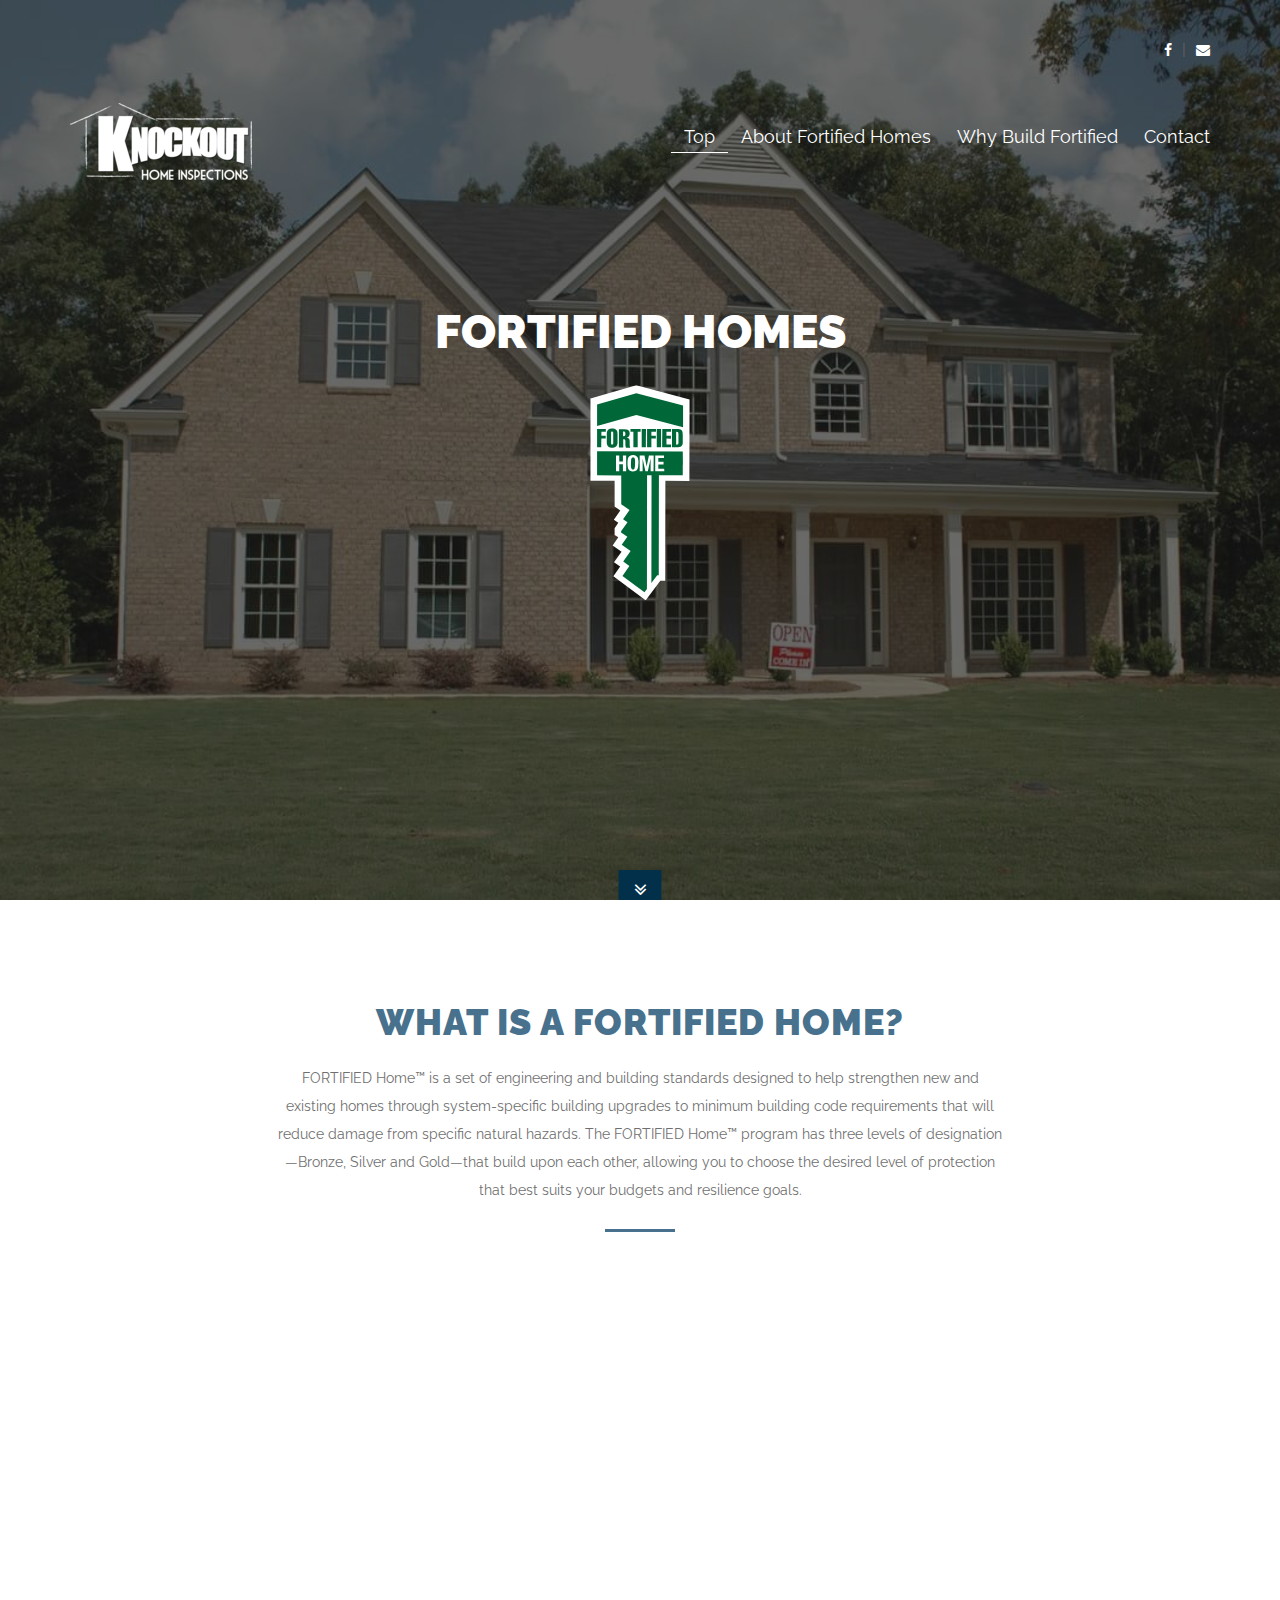
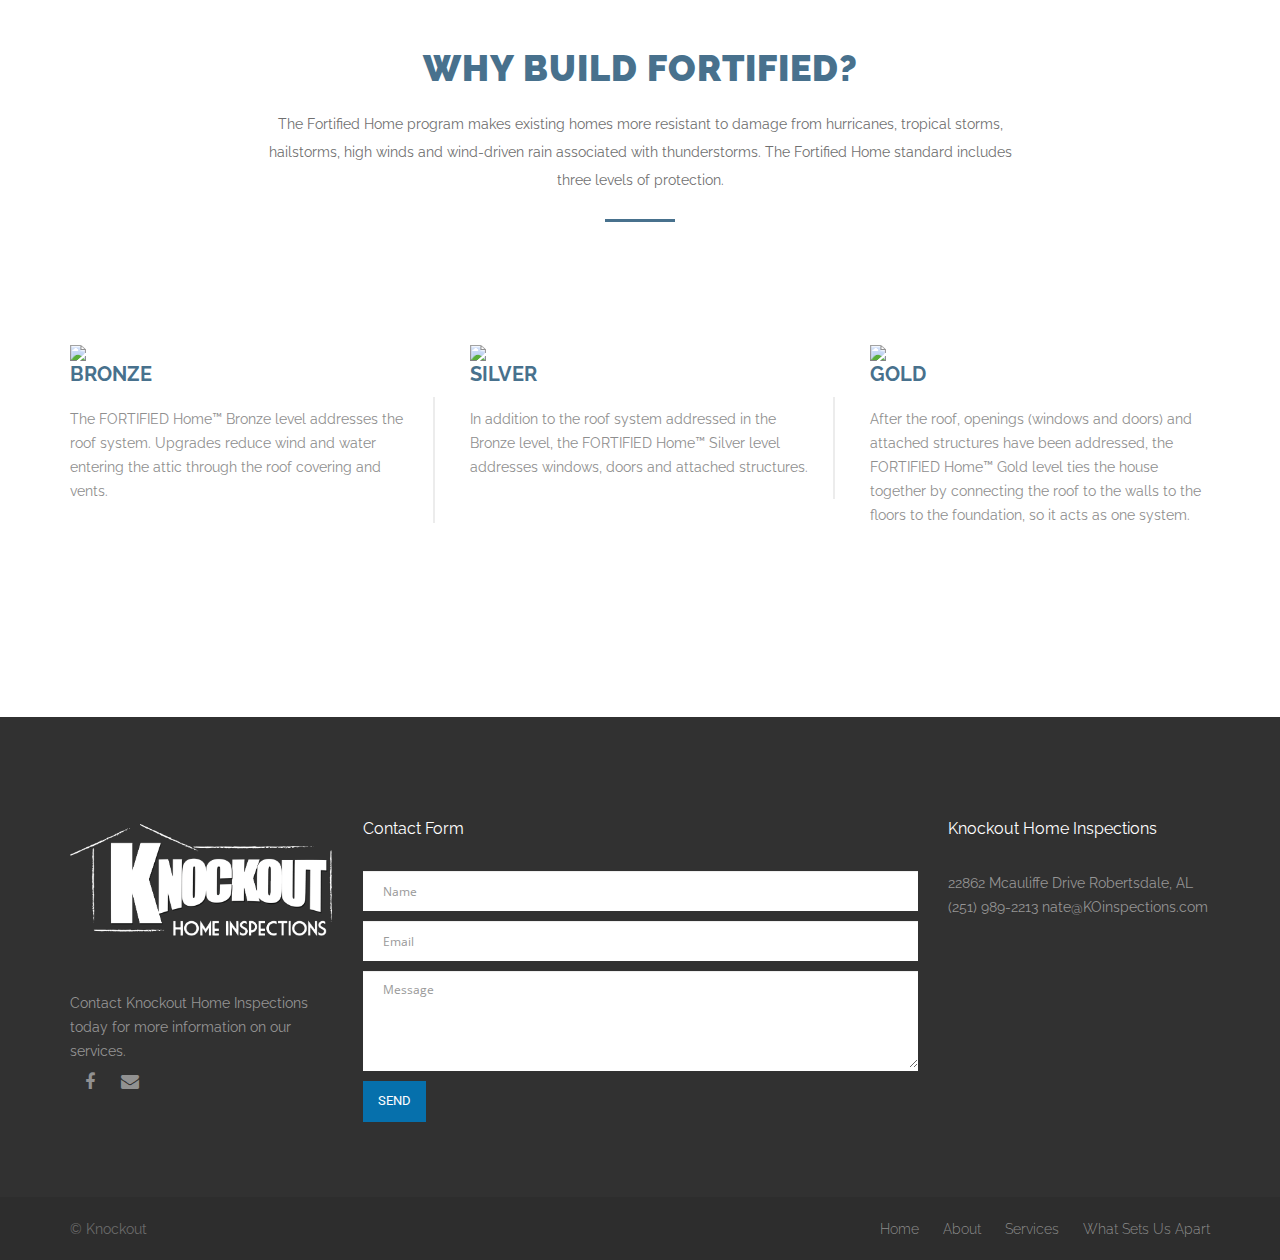
==== fortified.html @ ff49fd08 "content" ====
<!DOCTYPE html>
<html lang="en">
	<head>
		<title>Fortified Homes | Knockout Home Inspections</title>

		<meta http-equiv="Content-Type" content="text/html; charset=UTF-8"/>
		<meta http-equiv="X-UA-Compatible" content="IE=edge"/>
		<meta charset="utf-8" type="text/css"/>
		<meta name="viewport" content="width=device-width" initial-scale="1.0"/>

		<!-- jQuery Plugin Set -->
		<script src="assets/plugins/jquery/jquery.js"></script>

		<!-- jQuery UI Plugin Set -->
		<link rel="stylesheet" href="assets/plugins/jquery-ui-1.11.1/jquery-ui.css"/>
		<script src="assets/plugins/jquery-ui-1.11.1/jquery-ui.js"></script>
		<script src="assets/plugins/jquery-ui-1.11.1/jquery.easing.js"></script>

		<!-- Bootstrap Plugin Set -->
		<link rel="stylesheet" href="assets/css/bootstrap.css"/>
		<script src="assets/plugins/bootstrap/assets/javascripts/bootstrap.js"></script>

		<!-- Bootstrap Select Plugin Set -->
		<link rel="stylesheet" href="assets/plugins/bootstrap-select/dist/css/bootstrap-select.min.css"/>
		<script src="assets/plugins/bootstrap-select/js/bootstrap-select.js"></script>

		<!-- Match Height Plugin Set -->
		<script src="assets/plugins/match-height/jquery.matchHeight-min.js"></script>

		<!-- Owl Carousel Plugin Set -->
		<link rel="stylesheet" href="assets/plugins/owl-carousel/assets/owl.carousel.css"/>
		<script src="assets/plugins/owl-carousel/owl.carousel.min.js"></script>

		<!-- Font Awesome Plugin Set -->
		<link rel="stylesheet" href="assets/plugins/font-awesome/css/font-awesome.min.css"/>

		<!-- Fonts -->
		<link href='http://fonts.googleapis.com/css?family=Raleway:500,600,700,800,900,400,300' rel='stylesheet' type='text/css'/>
		<link href='http://fonts.googleapis.com/css?family=Roboto:400,300,500,700,900' rel='stylesheet' type='text/css'/>
		<link href='http://fonts.googleapis.com/css?family=Open+Sans:400,300' rel='stylesheet' type='text/css'/>

		<!-- Project Theme Style Sheet -->
		<link rel="stylesheet" href="assets/css/project-theme.css"/>

		<!--[if gte IE 6]>
			<script src="assets/js/externals/css3-mediaqueries.min.js"></script>
			<script src="assets/js/externals/html5shiv.js"></script>
			<script src="assets/js/externals/placeholders.min.js"></script>
			<script src="assets/js/externals/respond.js"></script>
			<script src="assets/js/externals/selectivizr-min.js"></script>
		<![endif]-->
		
	</head>
	<body class="float-section" id="cnt_top">
		
		<header class="fortified-header" id="vh_viewport">
			<div class="overlay"></div>
			<div class="header-content-container">
				<div class="social-nav-container clearfix">
					<div class="container">
						<div class="social-nav-inner">
							<ul class="list-inline-float">
							<!--	<li><a href="javascript:;" class="hover-twitter-color"><i class="fa fa-twitter"></i></a></li> -->
								<li><a href="https://www.facebook.com/Knockout-Home-Inspections-750712654941042/" class="hover-facebook-color"><i class="fa fa-facebook"></i></a></li>
							<!--	<li><a href="javascript:;" class="hover-linkedin-color"><i class="fa fa-linkedin"></i></a></li> -->
								<li><a href="mailto:knockoutinspections@gmail.com" class="hover-mail-color"><i class="fa fa-envelope"></i></a></li> 
							</ul>
						</div>
					</div>
				</div>
				<div class="main-navbar-container" id="sticky_nav">
					<div class="container">
						<nav class="navbar navbar-default navbar-reset main-navbar">
							<div class="navbar-header">
								<button type="button" class="navbar-toggle collapsed" data-toggle="collapse" data-target="#cnt_main_nav" aria-expanded="false">
									<span class="sr-only">Toggle navigation</span>
									<span class="icon-bar"></span>
									<span class="icon-bar"></span>
									<span class="icon-bar"></span>
								</button>
								<a class="navbar-brand" href="#"><img src="assets/images/knockoutsmall.png" class="img-responsive" alt="Knockout" title="Knockout"/></a>
							</div>
							<div class="collapse navbar-collapse main-nav-container" id="cnt_main_nav">
								<ul class="nav navbar-nav main-nav navbar-right">
									<li><a href="#cnt_top">Top</a></li>
									<li><a href="#cnt_about">About Fortified Homes</a></li>
									<li><a href="#cnt_solutions">Why Build Fortified</a></li>
								<!--	<li><a href="#cnt_termite_control">Full Service Inspections</a></li>
									<li>
										<a href="javascript:;">More<i class="fa fa-angle-down"></i></a>
										<div class="sub-nav-container">
											<ul class="list-unstyled sub-nav">
												<li><a href="javascript:;">Sub Nav Element 01</a></li>
												<li><a href="javascript:;">Sub Nav Element 02</a></li>
												<li><a href="javascript:;">Sub Nav Element 03</a></li>
												<li><a href="javascript:;">Sub Nav Element 04</a></li>
												<li><a href="javascript:;">Sub Nav Element 05</a></li>
											</ul>
										</div>
									</li> -->
									<li><a href="#cnt_contact">Contact</a></li>
								</ul>
							</div>
						</nav>
					</div>
				</div>
				<div class="header-banner-container">
					<div class="container">
						<div class="header-banner-wrapper">
							<div class="banner-text-container">
								<div class="head-title">
									<h1>Fortified Homes</h1>
								</div>
								<div class="sub-title">
                                    <img width="100" src="assets/images/logo-fortified.svg">
									
								</div>
							</div>
						</div>
					</div>
				</div>
				<div class="scroll-arrow-container">
					<div class="container-fluid">
						<a href="#cnt_section" class="btn btn-primary smooth"><i class="fa fa-angle-double-down"></i></a>
					</div>
				</div>
			</div>
		</header>

		<section id="cnt_section">
		
			<article class="knockout-features-container float-section" id="cnt_about">
				<div class="container">
					<div class="global-head-container head theme-dark head-center">
						<div class="head-wrapper">
							<div class="head-title">
								<h2>What Is A Fortified Home?</h2>
							</div>
							<div class="head-quote">
								<p>FORTIFIED Home™ is a set of engineering and building standards designed to help strengthen new and existing homes through system-specific building upgrades to minimum building code requirements that will reduce damage from specific natural hazards. The FORTIFIED Home™ program has three levels of designation—Bronze, Silver and Gold—that build upon each other, allowing you to choose the desired level of protection that best suits your budgets and resilience goals.</p>
							</div>
							<div class="head-border"></div>
						</div>
					</div>
					<div class="body">
				<div class="videoblock">
					<div class="col col-md-4"><iframe src="https://player.vimeo.com/video/112705020?title=0&byline=0&portrait=0" width="360" height="210" frameborder="0" webkitallowfullscreen mozallowfullscreen allowfullscreen></iframe></div>
					<div class="col col-md-4"><iframe src="https://player.vimeo.com/video/17299430?title=0&byline=0&portrait=0" width="360" height="210" frameborder="0" webkitallowfullscreen mozallowfullscreen allowfullscreen></iframe></div>
					<div class="col col-md-4"><iframe src="https://player.vimeo.com/video/91928746?title=0&byline=0&portrait=0" width="360" height="210" frameborder="0" webkitallowfullscreen mozallowfullscreen allowfullscreen></iframe></div>
				</div>

						<div class="feature-blocks-container">
						
							</div>
						</div>
					</div>
				</div>
			</article>

			

	
			<article class="knockout-services-pesticides-container float-section" id="cnt_solutions">
				<div class="container">
					<div class="global-head-container head theme-dark head-center">
						<div class="head-wrapper">
							<div class="head-title">
								<h2>Why Build Fortified?</h2>
							</div>
							<div class="head-quote">
								<p>The Fortified Home program makes existing homes more resistant to damage from hurricanes, tropical storms, hailstorms, high winds and wind-driven rain associated with thunderstorms. The Fortified Home standard includes three levels of protection.</p>
							</div>
							<div class="head-border"></div>
						</div>
					</div>
					<div class="body">
						<div class="services-blocks-container">
							<div class="row row-60 row-services">
								
								<div class="col col-md-4">
									<div class="service-block">
										<div class="service-block-wrapper">
											<div>
												<img src="assets/images/fortified-key-bronze.png">
											</div>
											<div class="block-title">
												<h3>Bronze</h3>
											</div>
											<div class="block-description">
												<p>The FORTIFIED Home™ Bronze level addresses the roof system. Upgrades reduce wind and water entering the attic through the roof covering and vents.</p>
											</div>
										</div>
									</div>
								</div>
								<div class="col col-md-4">
									<div class="service-block">
										<div class="service-block-wrapper">
											<div>
												<span><img src="assets/images/fortified-key-silver.png"></span>
											</div>
											<div class="block-title">
												<h3>Silver</h3>
											</div>
											<div class="block-description">
												<p>In addition to the roof system addressed in the Bronze level, the FORTIFIED Home™ Silver level addresses windows, doors and attached structures.</p>
											</div>
										</div>
									</div>
								</div>
								<div class="col col-md-4">
									<div class="service-block">
										<div class="service-block-wrapper">
											<div>
												<span><img src="assets/images/fortified-key-gold.png"></span>
											</div>
											<div class="block-title">
												<h3>Gold</h3>
											</div>
											<div class="block-description">
												<p>After the roof, openings (windows and doors) and attached structures have been addressed, the FORTIFIED Home™ Gold level ties the house together by connecting the roof to the walls to the floors to the foundation, so it acts as one system.  </p>
											</div>
										</div>
									</div>
								</div>

							</div>
							
								</div>

							</div>
						</div>


					<!--		<div class="global-head-container head theme-dark head-center">
                                                <div class="head-wrapper">
                                                        <div class="head-title">
                                                                <h2>Full Service Inspections</h2>
                                                        </div>
                                                        <div class="head-quote">
                                                                <p>As an InterNACHI member Knockout Home Inspections must adhere to InterNACHI’s Standards of Practice.

This means that Knockout will attempt to inspect all of the following (when accessible):</p>
                                                        </div>
                                                        <div class="head-border"></div>
                                                </div>
                                        </div>
					<div class="row">


						<div class="col col-md-4">
							<ul class="service-list">
								<li>Roof, vents flashings, and trim</li>
								<li>Gutters and downspouts</li>
								<li>Skylight, chimney, etc.</li>
								<li>Decks, stoops, porches, walkways, and railings</li>
								<li>Eaves, soffit and fascia</li>
								<li>Grading and drainage</li>

							</ul>								
						</div>
						<div class="col col-md-4">
							<ul class="service-list">
								<li>Basement, foundation, and crawlspace</li>
								<li>Heating systems</li>
								<li>Cooling systems</li>
								<li>Water heating system</li>
								<li>Interior plumbing fixtures and faucets</li>
								<li>Drainage sump pumps with accessible floats</li>
								
							</ul>
						</div>
						<div class="col col-md-4">
							<ul class="service-list">
								<li>Electrical service line and meter box</li>
								<li>Main disconnect and service line and meter box</li>
								<li>Electrical panels, breakers, and fuses</li>
								<li>Grounding and bonding</li>
								<li>Fireplace damper door and hearth</li>
								<li>Insulation and ventilation</li>
								<li>Garage doors, safety sensors, and openers</li>
							</ul>
						</div>


					</div>

					</div>
					</div>
				</div>
			</article> -->

		</section>

		<footer>
			<div class="pre-footer-container">
				<div class="container">
					<div class="pre-footer-blocks-container">
						<div class="row">
							
							<div class="col col-md-3 col-sm-6">
								<div class="pre-footer-block about-block">
									<div class="block-icon">
										<img src="assets/images/Knockout5.png" class="img-responsive" alt="Knockout" title="Knockout"/>
									</div>
									<div class="block-quote">
									<p>Contact Knockout Home Inspections today for more information on our services.</p>
									</div>
									<div class="block-nav">
										<ul class="list-inline-float">
											<li><a href="https://www.facebook.com/Knockout-Home-Inspections-750712654941042/" class="hover-facebook-bg"><i class="fa fa-facebook"></i></a></li>
										<!--	<li><a href="javascript:;" class="hover-twitter-bg"><i class="fa fa-twitter"></i></a></li> -->
										 <!--	<li><a href="javascript:;" class="hover-linkedin-bg"><i class="fa fa-linkedin"></i></a></li> -->
											<li><a href="mailto:knockoutinspections@gmail.com" class="hover-mail-bg"><i class="fa fa-envelope"></i></a></li>
										</ul>
									</div>
								</div>
							</div>
							<!-- <div class="col col-md-3 col-sm-6">
								<div class="pre-footer-block design-updates-block">
									<div class="block-title">
										<h3>Design Updates</h3>
									</div>
									<div class="block-list">
										<ul class="list-unstyled">
											<li><a href="javascript:;">Fixed responsive issue - <span>Just Now</span></a></li>
											<li><a href="javascript:;">New portfolio grid layout - <span>Today</span></a></li>
											<li><a href="javascript:;">Tested &amp; approved WP 3.6 - <span>5 Hours Ago</span></a></li>
											<li><a href="javascript:;">Fixed google map issue - <span>Yesterday</span></a></li>
											<li><a href="javascript:;">Fixed faq template bug - <span>3 Days Ago</span></a></li>
										</ul>
									</div>
								</div>
							</div> -->
							<div class="col col-lg-6 col-sm-6" id="cnt_contact">
								<div class="pre-footer-block contact-block has-form">
									<div class="block-title">
										<h3>Contact Form</h3>
									</div>
									<div class="block-form">
										<form action="https://formspree.io/nate@KOinspections.com" method="POST">
											<div class="form-group">
												<input type="text" class="form-control" name="name" placeholder="Name">
											</div>
											<div class="form-group">
												<input type="text" class="form-control" name="email" placeholder="Email">
											</div>
											<div class="form-group">
												<textarea class="form-control" name="message" placeholder="Message"></textarea>
											</div>
											<div class="btn-submit">
												<button class="btn btn-info">Send</button>
											</div>
										</form>
									</div>
								</div>
							</div>

							<div class="col col-md-3 col-sm-6">
								<div class="pre-footer-block twitter-block">
									<div class="block-title">
										<h3>Knockout Home Inspections</h3>
									</div>
									<div class="block-feeds">
										<p>22862 Mcauliffe Drive Robertsdale, AL</p>
										<a href="tel:2519892213">(251) 989-2213</a>
										<a href="mailto:nate@KOinspections.com">nate@KOinspections.com</a>
									</div>
								</div>
							</div>

						</div>
					</div>
				</div>
			</div>
			<div class="post-footer-container">
				<div class="container">
					<div class="post-footer-contents">
						<div class="copyright-container">
							<p>&copy; Knockout</p>
						</div>
						<div class="footer-nav-container">
							<ul class="list-inline footer-nav">
								<li><a href="#cnt_top">Home</a></li>
								<li><a href="#cnt_about">About</a></li>
								<li><a href="#cnt_services">Services</a></li>
								<li><a href="#cnt_solutions">What Sets Us Apart</a></li>
							</ul>
						</div>
					</div>
				</div>
			</div>
		</footer>

		<!-- Custom Project Script -->
		<script src="assets/js/project-script.js"></script>
		<script src="assets/js/sticky-nav.js"></script>
		
	</body>
</html>
---- assets/css/project-theme.css ----
/*==========  Global Partials  ==========*/
/*==========  Font Variables  ==========*/
/*==========  Color Variables  ==========*/
/*-----  Default Variables  -----*/
/*-----  Unsorted Variables  -----*/
/*-----  Brands Variables  -----*/
/* Brand Primary */
/* Brand Warning */
/* Brand Danger */
/* Brand Gray */
/*==========  Font Weight Variables  ==========*/
/*==========  Font Size Variables  ==========*/
/*==========  Responsive Breakpoint Variables  ==========*/
/*==========  Transition Mixins  ==========*/
/*==========  Fonts Mixins  ==========*/
/*==========  Border Radius Mixins  ==========*/
/*==========  Transform Mixins  ==========*/
/*==========  Opacity Mixin  ==========*/
/*==========  Shadow Mixins  ==========*/
/*==========  Font Variables  ==========*/
/*==========  Color Variables  ==========*/
/*-----  Default Variables  -----*/
/*-----  Unsorted Variables  -----*/
/*-----  Brands Variables  -----*/
/* Brand Primary */
/* Brand Warning */
/* Brand Danger */
/* Brand Gray */
/*==========  Font Weight Variables  ==========*/
/*==========  Font Size Variables  ==========*/
/*==========  Responsive Breakpoint Variables  ==========*/
/*==========  Elements Reset  ==========*/
h1, h2, h3, h4, h5, h6, p, label, span, ul, li, .list-inline, .list-inline li {
  margin: 0;
  padding: 0; }

a, span {
  display: inline-block; }

.form-control {
  height: auto; }

ul.list-inline-float:before, ul.list-inline-float:after {
  content: " ";
  display: table; }
ul.list-inline-float:after {
  clear: both; }
ul.list-inline-float li {
  display: block;
  float: left; }

.form-control:focus {
  -webkit-box-shadow: 0 0 0 0 #000;
  -moz-box-shadow: 0 0 0 0 #000;
  box-shadow: 0 0 0 0 #000;
  -webkit-box-shadow: inset 0 0 0 0 #000;
  -moz-box-shadow: inset 0 0 0 0 #000;
  box-shadow: inset 0 0 0 0 #000; }

textarea {
  max-width: 100%; }

:focus {
  outline: none !important; }

.img-responsive {
  max-width: 100%;
  display: inline-block;
  height: auto; }

.cnt-hidden {
  display: none !important; }

.hidden-xxs {
  display: block; }
  @media (max-width: 480px) {
    .hidden-xxs {
      display: none; } }

.visible-xxs {
  display: none; }
  @media (max-width: 480px) {
    .visible-xxs {
      display: block; } }

.btn {
  white-space: normal;
  -webkit-transition: all 0.3s linear;
  -moz-transition: all 0.3s linear;
  -ms-transition: all 0.3s linear;
  -o-transition: all 0.3s linear;
  transition: all 0.3s linear; }

/*==========  Bootstrap Navbar Reset  ==========*/
nav.navbar-reset {
  border: 0;
  background: none;
  margin-bottom: 0;
  min-height: 0; }
  nav.navbar-reset .navbar-header a.navbar-brand {
    display: inline-block;
    padding: 0;
    height: auto;
    min-height: 0; }

nav.navbar .navbar-header button.navbar-toggle {
  -webkit-transition: all 0.3s linear;
  -moz-transition: all 0.3s linear;
  -ms-transition: all 0.3s linear;
  -o-transition: all 0.3s linear;
  transition: all 0.3s linear; }

/*==========  Bootstrap Custom Row-Col  ==========*/
.row-nopad {
  margin-right: 0;
  margin-left: 0; }
  .row-nopad > .col {
    padding: 0; }

.row-3 {
  margin-right: -3px;
  margin-left: -3px; }
  .row-3 > .col {
    padding: 0 3px; }

.row-5 {
  margin-right: -5px;
  margin-left: -5px; }
  .row-5 > .col {
    padding: 0 5px; }

.row-7 {
  margin-right: -7px;
  margin-left: -7px; }
  .row-7 > .col {
    padding: 0 7px; }

.row-10 {
  margin-right: -10px;
  margin-left: -10px; }
  .row-10 > .col {
    padding: 0 10px; }

.row-20 {
  margin-right: -20px;
  margin-left: -20px; }
  .row-20 > .col {
    padding: 0 20px; }
  @media (max-width: 767px) {
    .row-20 {
      margin-right: -15px;
      margin-left: -15px; }
      .row-20 > .col {
        padding: 0 15px; } }

.row-30 {
  margin-right: -30px;
  margin-left: -30px; }
  .row-30 > .col {
    padding: 0 30px; }
  @media (max-width: 991px) {
    .row-30 {
      margin-right: -15px;
      margin-left: -15px; }
      .row-30 > .col {
        padding: 0 15px; } }

.row-35 {
  margin-right: -35px;
  margin-left: -35px; }
  .row-35 > .col {
    padding: 0 35px; }
  @media (max-width: 767px) {
    .row-35 {
      margin-right: -15px;
      margin-left: -15px; }
      .row-35 > .col {
        padding: 0 15px; } }

@media (max-width: 650px) {
  .row-xs > .col {
    display: block;
    float: none;
    width: 100%; }
    .row-xs > .col:before, .row-xs > .col:after {
      content: " ";
      display: table; }
    .row-xs > .col:after {
      clear: both; }
  .row-xs > .col-6 {
    width: 50%;
    float: left; } }
@media (max-width: 400px) {
  .row-xs > .col-6 {
    display: block;
    float: none;
    width: 100%; }
    .row-xs > .col-6:before, .row-xs > .col-6:after {
      content: " ";
      display: table; }
    .row-xs > .col-6:after {
      clear: both; } }

@media (max-width: 480px) {
  .row-xxs > .col {
    display: block;
    float: none;
    width: 100%; }
    .row-xxs > .col:before, .row-xxs > .col:after {
      content: " ";
      display: table; }
    .row-xxs > .col:after {
      clear: both; } }

/*==========  Common Partials  ==========*/
.fortified-header {
  background: url("../images/house2.jpeg") no-repeat center center;
  background-size: cover; }

header {
  position: relative;
  background: url("../images/house.jpg") no-repeat center center;
  -webkit-background-size: cover;
  background-size: cover; }
  header .overlay {
    position: absolute;
    top: 0;
    left: 0;
    width: 100%;
    height: 100%;
    background: rgba(25, 25, 25, 0.65);
    z-index: 1; }
  header .header-content-container {
    position: relative;
    z-index: 11;
    padding-top: 40px;
    min-height: 100%; }
    @media (max-width: 767px) {
      header .header-content-container {
        padding-top: 20px; } }
  header .social-nav-container {
    margin-bottom: 35px;
    text-align: right; }
    header .social-nav-container .social-nav-inner {
      display: inline-block;
      margin-right: -10px; }
      @media (max-width: 991px) {
        header .social-nav-container .social-nav-inner {
          margin: 0; } }
    header .social-nav-container ul li a {
      padding: 0 10px;
      font-family: 'FontAwesome';
      font-size: 14px;
      font-weight: 400;
      line-height: 16.8px;
      color: #fff; }
    header .social-nav-container ul li:after {
      content: '|';
      font-family: "Raleway", sans-serif;
      font-size: 16px;
      font-weight: 400;
      line-height: 19.2px;
      color: #616161; }
    header .social-nav-container ul li:last-child:after {
      display: none; }
    @media (max-width: 991px) {
      header .social-nav-container {
        margin-bottom: 20px;
        text-align: center; } }
    @media (max-width: 767px) {
      header .social-nav-container {
        text-align: right; } }
  header .main-navbar-container {
    margin-bottom: 100px; }
    header .main-navbar-container.nav-sticked {
      position: fixed;
      top: 0;
      left: 0;
      width: 100%;
      background: #02304a;
      padding: 10px 0;
      z-index: 9999;
      -webkit-box-shadow: 0 0 5px 0 rgba(0, 0, 0, 0.7);
      -moz-box-shadow: 0 0 5px 0 rgba(0, 0, 0, 0.7);
      box-shadow: 0 0 5px 0 rgba(0, 0, 0, 0.7); }
    header .main-navbar-container nav.main-navbar .navbar-header .navbar-brand {
      margin-top: 5px; }
    header .main-navbar-container nav.main-navbar .navbar-header .navbar-toggle {
      border: 0;
      padding: 0;
      margin: 0;
      margin-top: 12px;
      -webkit-border-radius: 0;
      border-radius: 0;
      background-clip: padding-box; }
      header .main-navbar-container nav.main-navbar .navbar-header .navbar-toggle .icon-bar {
        height: 5px;
        width: 30px;
        background: #fff;
        -webkit-transition: all 0.3s linear;
        -moz-transition: all 0.3s linear;
        -ms-transition: all 0.3s linear;
        -o-transition: all 0.3s linear;
        transition: all 0.3s linear; }
      header .main-navbar-container nav.main-navbar .navbar-header .navbar-toggle:hover, header .main-navbar-container nav.main-navbar .navbar-header .navbar-toggle:active, header .main-navbar-container nav.main-navbar .navbar-header .navbar-toggle:focus {
        background: none; }
        header .main-navbar-container nav.main-navbar .navbar-header .navbar-toggle:hover .icon-bar, header .main-navbar-container nav.main-navbar .navbar-header .navbar-toggle:active .icon-bar, header .main-navbar-container nav.main-navbar .navbar-header .navbar-toggle:focus .icon-bar {
          background: #0670ac; }
    @media (max-width: 1199px) {
      header .main-navbar-container nav.main-navbar .navbar-header .navbar-brand {
        margin-top: 0; } }
    @media (max-width: 991px) {
      header .main-navbar-container nav.main-navbar .navbar-header {
        float: none;
        clear: both;
        margin-bottom: 15px;
        text-align: center; }
        header .main-navbar-container nav.main-navbar .navbar-header .navbar-brand {
          float: none;
          clear: both; } }
    @media (max-width: 767px) {
      header .main-navbar-container nav.main-navbar .navbar-header {
        margin-bottom: 0;
        margin-bottom: 10px; }
        header .main-navbar-container nav.main-navbar .navbar-header .navbar-brand {
          float: left;
          clear: none;
          margin-top: 15px; } }
    header .main-navbar-container nav.main-navbar .main-nav-container {
      padding: 0;
      margin: 0; }
      header .main-navbar-container nav.main-navbar .main-nav-container ul.main-nav {
        margin-right: -13px; }
        header .main-navbar-container nav.main-navbar .main-nav-container ul.main-nav > li {
          position: relative; }
          header .main-navbar-container nav.main-navbar .main-nav-container ul.main-nav > li > a {
            position: relative;
            padding: 5px 13px;
            -webkit-transition: all 0.3s linear;
            -moz-transition: all 0.3s linear;
            -ms-transition: all 0.3s linear;
            -o-transition: all 0.3s linear;
            transition: all 0.3s linear;
            font-family: "Raleway", sans-serif;
            font-size: 18px;
            font-weight: 400;
            line-height: 21.6px;
            color: #fff; }
            header .main-navbar-container nav.main-navbar .main-nav-container ul.main-nav > li > a .fa-angle-down {
              margin-left: 10px;
              font-family: 'FontAwesome';
              font-size: 14px;
              font-weight: 400;
              line-height: 16.8px;
              color: #fff; }
            header .main-navbar-container nav.main-navbar .main-nav-container ul.main-nav > li > a .fa-bars {
              font-family: 'FontAwesome';
              font-size: 18px;
              font-weight: 400;
              line-height: 21.6px;
              color: #fff; }
            header .main-navbar-container nav.main-navbar .main-nav-container ul.main-nav > li > a:after {
              content: '';
              position: absolute;
              bottom: 0;
              left: 0;
              height: 1px;
              width: 100%;
              background: #fff;
              -webkit-transform: scaleX(0);
              -moz-transform: scaleX(0);
              -ms-transform: scaleX(0);
              -o-transform: scaleX(0);
              transform: scaleX(0);
              -webkit-transition: all 0.3s linear;
              -moz-transition: all 0.3s linear;
              -ms-transition: all 0.3s linear;
              -o-transition: all 0.3s linear;
              transition: all 0.3s linear; }
          header .main-navbar-container nav.main-navbar .main-nav-container ul.main-nav > li.active, header .main-navbar-container nav.main-navbar .main-nav-container ul.main-nav > li:hover, header .main-navbar-container nav.main-navbar .main-nav-container ul.main-nav > li:active, header .main-navbar-container nav.main-navbar .main-nav-container ul.main-nav > li:focus {
            background: none; }
            header .main-navbar-container nav.main-navbar .main-nav-container ul.main-nav > li.active > a, header .main-navbar-container nav.main-navbar .main-nav-container ul.main-nav > li:hover > a, header .main-navbar-container nav.main-navbar .main-nav-container ul.main-nav > li:active > a, header .main-navbar-container nav.main-navbar .main-nav-container ul.main-nav > li:focus > a {
              background: none; }
              header .main-navbar-container nav.main-navbar .main-nav-container ul.main-nav > li.active > a:after, header .main-navbar-container nav.main-navbar .main-nav-container ul.main-nav > li:hover > a:after, header .main-navbar-container nav.main-navbar .main-nav-container ul.main-nav > li:active > a:after, header .main-navbar-container nav.main-navbar .main-nav-container ul.main-nav > li:focus > a:after {
                -webkit-transform: scaleX(1);
                -moz-transform: scaleX(1);
                -ms-transform: scaleX(1);
                -o-transform: scaleX(1);
                transform: scaleX(1); }
            header .main-navbar-container nav.main-navbar .main-nav-container ul.main-nav > li.active > .sub-nav-container, header .main-navbar-container nav.main-navbar .main-nav-container ul.main-nav > li:hover > .sub-nav-container, header .main-navbar-container nav.main-navbar .main-nav-container ul.main-nav > li:active > .sub-nav-container, header .main-navbar-container nav.main-navbar .main-nav-container ul.main-nav > li:focus > .sub-nav-container {
              display: block; }
        @media (max-width: 1199px) {
          header .main-navbar-container nav.main-navbar .main-nav-container ul.main-nav li a {
            padding: 5px 8px;
            font-family: "Raleway", sans-serif;
            font-size: 16px;
            font-weight: 400;
            line-height: 19.2px;
            color: #fff; }
            header .main-navbar-container nav.main-navbar .main-nav-container ul.main-nav li a .fa-angle-down {
              margin-left: 5px; }
            header .main-navbar-container nav.main-navbar .main-nav-container ul.main-nav li a .fa-bars {
              font-family: 'FontAwesome';
              font-size: 16px;
              font-weight: 400;
              line-height: 19.2px;
              color: #fff; } }
        @media (max-width: 991px) {
          header .main-navbar-container nav.main-navbar .main-nav-container ul.main-nav {
            margin: 0;
            padding: 0;
            display: inline-block; } }
        @media (max-width: 767px) {
          header .main-navbar-container nav.main-navbar .main-nav-container ul.main-nav {
            display: block;
            margin: 10px 0; }
            header .main-navbar-container nav.main-navbar .main-nav-container ul.main-nav > li a {
              padding: 10px 15px; }
              header .main-navbar-container nav.main-navbar .main-nav-container ul.main-nav > li a:after {
                display: none; }
            header .main-navbar-container nav.main-navbar .main-nav-container ul.main-nav > li:hover, header .main-navbar-container nav.main-navbar .main-nav-container ul.main-nav > li:active, header .main-navbar-container nav.main-navbar .main-nav-container ul.main-nav > li:focus {
              background: none; }
              header .main-navbar-container nav.main-navbar .main-nav-container ul.main-nav > li:hover > a, header .main-navbar-container nav.main-navbar .main-nav-container ul.main-nav > li:active > a, header .main-navbar-container nav.main-navbar .main-nav-container ul.main-nav > li:focus > a {
                background: #0670ac; }
              header .main-navbar-container nav.main-navbar .main-nav-container ul.main-nav > li:hover > .sub-nav-container, header .main-navbar-container nav.main-navbar .main-nav-container ul.main-nav > li:active > .sub-nav-container, header .main-navbar-container nav.main-navbar .main-nav-container ul.main-nav > li:focus > .sub-nav-container {
                display: none; } }
      @media (max-width: 991px) {
        header .main-navbar-container nav.main-navbar .main-nav-container {
          float: none;
          clear: both;
          text-align: center; } }
      @media (max-width: 767px) {
        header .main-navbar-container nav.main-navbar .main-nav-container {
          text-align: left; } }
    header .main-navbar-container nav.main-navbar .sub-nav-container {
      position: absolute;
      top: 100%;
      left: 50%;
      width: 200px;
      z-index: 99;
      padding-top: 10px;
      display: none;
      -webkit-transform: translateX(-50%);
      -moz-transform: translateX(-50%);
      -ms-transform: translateX(-50%);
      -o-transform: translateX(-50%);
      transform: translateX(-50%); }
      header .main-navbar-container nav.main-navbar .sub-nav-container ul.sub-nav {
        padding: 10px 0;
        text-align: center;
        background: rgba(255, 255, 255, 0.8);
        -webkit-box-shadow: 0 0 5px 0 rgba(25, 25, 25, 0.7);
        -moz-box-shadow: 0 0 5px 0 rgba(25, 25, 25, 0.7);
        box-shadow: 0 0 5px 0 rgba(25, 25, 25, 0.7); }
        header .main-navbar-container nav.main-navbar .sub-nav-container ul.sub-nav > li > a {
          display: block;
          padding: 5px 13px;
          -webkit-transition: all 0.3s linear;
          -moz-transition: all 0.3s linear;
          -ms-transition: all 0.3s linear;
          -o-transition: all 0.3s linear;
          transition: all 0.3s linear;
          font-family: "Raleway", sans-serif;
          font-size: 14px;
          font-weight: 400;
          line-height: 16.8px;
          color: #02304a; }
          header .main-navbar-container nav.main-navbar .sub-nav-container ul.sub-nav > li > a:hover, header .main-navbar-container nav.main-navbar .sub-nav-container ul.sub-nav > li > a:active, header .main-navbar-container nav.main-navbar .sub-nav-container ul.sub-nav > li > a:focus {
            color: #fff;
            text-decoration: none;
            background: #02304a; }
      @media (max-width: 767px) {
        header .main-navbar-container nav.main-navbar .sub-nav-container {
          position: relative;
          left: auto;
          top: auto;
          width: 100%;
          padding: 0;
          -webkit-transform: translateX(0);
          -moz-transform: translateX(0);
          -ms-transform: translateX(0);
          -o-transform: translateX(0);
          transform: translateX(0); }
          header .main-navbar-container nav.main-navbar .sub-nav-container ul.sub-nav {
            text-align: left;
            background: #0670ac;
            -webkit-box-shadow: 0 0 0 0 rgba(25, 25, 25, 0.7);
            -moz-box-shadow: 0 0 0 0 rgba(25, 25, 25, 0.7);
            box-shadow: 0 0 0 0 rgba(25, 25, 25, 0.7); }
            header .main-navbar-container nav.main-navbar .sub-nav-container ul.sub-nav > li > a {
              padding: 10px;
              color: #fff; } }
    @media (max-width: 767px) {
      header .main-navbar-container {
        margin-bottom: 50px; } }
  header .header-banner-container {
    margin-bottom: 100px; }
    header .header-banner-container .banner-text-container {
      text-align: center; }
      header .header-banner-container .banner-text-container .head-title {
        margin-bottom: 20px; }
        header .header-banner-container .banner-text-container .head-title h1 {
          text-transform: uppercase;
          font-family: "Raleway", sans-serif;
          font-size: 46px;
          font-weight: 900;
          line-height: 66px;
          color: #fff; }
          header .header-banner-container .banner-text-container .head-title h1 span {
            color: #0670ac; }
        @media (max-width: 991px) {
          header .header-banner-container .banner-text-container .head-title h1 {
            font-family: "Raleway", sans-serif;
            font-size: 40px;
            font-weight: 900;
            line-height: 54px;
            color: #fff; } }
        @media (max-width: 767px) {
          header .header-banner-container .banner-text-container .head-title h1 {
            font-family: "Raleway", sans-serif;
            font-size: 30px;
            font-weight: 900;
            line-height: 40px;
            color: #fff; } }
        @media (max-width: 480px) {
          header .header-banner-container .banner-text-container .head-title h1 {
            font-family: "Raleway", sans-serif;
            font-size: 20px;
            font-weight: 900;
            line-height: 32px;
            color: #fff; } }
      header .header-banner-container .banner-text-container .sub-title h3 {
        font-family: "Raleway", sans-serif;
        font-size: 20px;
        font-weight: 600;
        line-height: 26px;
        color: #fff; }
      @media (max-width: 480px) {
        header .header-banner-container .banner-text-container .sub-title h3 {
          font-family: "Raleway", sans-serif;
          font-size: 16px;
          font-weight: 600;
          line-height: 20.8px;
          color: #fff; } }
    @media (min-height: 650px) and (min-width: 991px) {
      header .header-banner-container {
        position: absolute;
        top: 50%;
        left: 50%;
        -webkit-transform: translate(-50%, -50%);
        -moz-transform: translate(-50%, -50%);
        -ms-transform: translate(-50%, -50%);
        -o-transform: translate(-50%, -50%);
        transform: translate(-50%, -50%); } }
    @media (max-width: 767px) {
      header .header-banner-container {
        margin-bottom: 50px; } }
  header .scroll-arrow-container {
    text-align: center;
    position: absolute;
    bottom: 0;
    left: 40%; }
    header .scroll-arrow-container .btn {
      padding: 10px 15px;
      padding-bottom: 0;
      font-family: 'FontAwesome';
      font-size: 20px;
      font-weight: 400;
      line-height: 18px;
      color: #fff; }
    @media (min-height: 650px) and (min-width: 991px) {
      header .scroll-arrow-container {
        position: absolute;
        bottom: 0;
        left: 50%;
        text-align: center;
        -webkit-transform: translateX(-50%);
        -moz-transform: translateX(-50%);
        -ms-transform: translateX(-50%);
        -o-transform: translateX(-50%);
        transform: translateX(-50%); } }

.navbar-right {
  margin-top: 2%; }

footer {
  /*==========  Pre Footer  ==========*/
  /*==========  Post Footer  ==========*/ }
  footer .pre-footer-container {
    padding-top: 100px;
    padding-bottom: 45px;
    background: #313131; }
    footer .pre-footer-container .pre-footer-blocks-container .pre-footer-block {
      margin-bottom: 30px; }
      footer .pre-footer-container .pre-footer-blocks-container .pre-footer-block.about-block {
        margin-top: 7px; }
        footer .pre-footer-container .pre-footer-blocks-container .pre-footer-block.about-block .block-icon {
          margin-bottom: 55px; }
          @media (max-width: 767px) {
            footer .pre-footer-container .pre-footer-blocks-container .pre-footer-block.about-block .block-icon {
              margin-bottom: 20px; } }
        footer .pre-footer-container .pre-footer-blocks-container .pre-footer-block.about-block .block-description {
          margin-bottom: 15px;
          padding-bottom: 20px;
          border-bottom: 1px solid rgba(255, 255, 255, 0.05); }
        footer .pre-footer-container .pre-footer-blocks-container .pre-footer-block.about-block .block-nav ul li a {
          display: block;
          width: 40px;
          padding: 10px;
          text-align: center;
          font-family: 'FontAwesome';
          font-size: 18px;
          font-weight: 400;
          line-height: 18px;
          color: #919191; }
          footer .pre-footer-container .pre-footer-blocks-container .pre-footer-block.about-block .block-nav ul li a:hover, footer .pre-footer-container .pre-footer-blocks-container .pre-footer-block.about-block .block-nav ul li a:active, footer .pre-footer-container .pre-footer-blocks-container .pre-footer-block.about-block .block-nav ul li a:focus {
            color: #fff; }
      footer .pre-footer-container .pre-footer-blocks-container .pre-footer-block.design-updates-block .block-list ul li a {
        display: block;
        padding-top: 10px;
        padding-bottom: 15px;
        border-bottom: 1px solid #3a3a3a;
        -webkit-transition: all 0.3s linear;
        -moz-transition: all 0.3s linear;
        -ms-transition: all 0.3s linear;
        -o-transition: all 0.3s linear;
        transition: all 0.3s linear;
        font-family: "Raleway", sans-serif;
        font-size: 14px;
        font-weight: 400;
        line-height: 16.8px;
        color: #969595; }
        footer .pre-footer-container .pre-footer-blocks-container .pre-footer-block.design-updates-block .block-list ul li a span {
          -webkit-transition: all 0.3s linear;
          -moz-transition: all 0.3s linear;
          -ms-transition: all 0.3s linear;
          -o-transition: all 0.3s linear;
          transition: all 0.3s linear;
          font-family: "Raleway", sans-serif;
          font-size: 10.0008px;
          font-weight: 400;
          line-height: 12px;
          color: #6b6b6b; }
        footer .pre-footer-container .pre-footer-blocks-container .pre-footer-block.design-updates-block .block-list ul li a:hover, footer .pre-footer-container .pre-footer-blocks-container .pre-footer-block.design-updates-block .block-list ul li a:active, footer .pre-footer-container .pre-footer-blocks-container .pre-footer-block.design-updates-block .block-list ul li a:focus {
          text-decoration: none;
          color: #fff; }
          footer .pre-footer-container .pre-footer-blocks-container .pre-footer-block.design-updates-block .block-list ul li a:hover span, footer .pre-footer-container .pre-footer-blocks-container .pre-footer-block.design-updates-block .block-list ul li a:active span, footer .pre-footer-container .pre-footer-blocks-container .pre-footer-block.design-updates-block .block-list ul li a:focus span {
            color: #fff; }
      footer .pre-footer-container .pre-footer-blocks-container .pre-footer-block.design-updates-block .block-list ul li:last-child a {
        border-bottom: 0; }
      footer .pre-footer-container .pre-footer-blocks-container .pre-footer-block.support-forum-block .block-description {
        margin-bottom: 15px; }
      footer .pre-footer-container .pre-footer-blocks-container .pre-footer-block.has-form .block-form form .form-group {
        margin-bottom: 10px; }
        footer .pre-footer-container .pre-footer-blocks-container .pre-footer-block.has-form .block-form form .form-group .form-control {
          height: 40px;
          padding: 10px 20px;
          border: 0;
          border-bottom: 3px solid #fff;
          padding-bottom: 7px;
          background: #fff;
          -webkit-border-radius: 0;
          border-radius: 0;
          background-clip: padding-box;
          font-family: "Open Sans", sans-serif;
          font-size: 12px;
          font-weight: 400;
          line-height: 18px;
          color: #969595; }
          footer .pre-footer-container .pre-footer-blocks-container .pre-footer-block.has-form .block-form form .form-group .form-control:focus {
            border-bottom-color: #0670ac; }
        footer .pre-footer-container .pre-footer-blocks-container .pre-footer-block.has-form .block-form form .form-group textarea.form-control {
          height: auto;
          min-height: 100px; }
      footer .pre-footer-container .pre-footer-blocks-container .pre-footer-block.has-form .block-form form .btn-submit .btn {
        padding: 13px 15px;
        text-transform: uppercase;
        font-family: "Roboto", sans-serif;
        font-size: 13.2px;
        font-weight: 400;
        line-height: 14.4px;
        color: #fff; }
      footer .pre-footer-container .pre-footer-blocks-container .pre-footer-block.twitter-block .block-feeds .twitter-feed a {
        display: block;
        position: relative;
        padding-bottom: 15px;
        padding-left: 35px;
        margin-bottom: 15px;
        border-bottom: 1px solid rgba(255, 255, 255, 0.05); }
        footer .pre-footer-container .pre-footer-blocks-container .pre-footer-block.twitter-block .block-feeds .twitter-feed a .feed {
          margin-bottom: 8px; }
          footer .pre-footer-container .pre-footer-blocks-container .pre-footer-block.twitter-block .block-feeds .twitter-feed a .feed p {
            font-family: "Roboto", sans-serif;
            font-size: 14px;
            font-weight: 400;
            line-height: 24px;
            color: #969595; }
            footer .pre-footer-container .pre-footer-blocks-container .pre-footer-block.twitter-block .block-feeds .twitter-feed a .feed p span {
              color: #0670ac; }
        footer .pre-footer-container .pre-footer-blocks-container .pre-footer-block.twitter-block .block-feeds .twitter-feed a .timestamp p {
          font-family: "Raleway", sans-serif;
          font-size: 10.0008px;
          font-weight: 400;
          line-height: 12px;
          color: #6b6b6b; }
        footer .pre-footer-container .pre-footer-blocks-container .pre-footer-block.twitter-block .block-feeds .twitter-feed a:before {
          content: "\f099";
          position: absolute;
          top: 5px;
          left: 0;
          -webkit-transition: all 0.3s linear;
          -moz-transition: all 0.3s linear;
          -ms-transition: all 0.3s linear;
          -o-transition: all 0.3s linear;
          transition: all 0.3s linear;
          font-family: 'FontAwesome';
          font-size: 20px;
          font-weight: 400;
          line-height: 18px;
          color: #4a4a4a; }
        footer .pre-footer-container .pre-footer-blocks-container .pre-footer-block.twitter-block .block-feeds .twitter-feed a:hover, footer .pre-footer-container .pre-footer-blocks-container .pre-footer-block.twitter-block .block-feeds .twitter-feed a:active, footer .pre-footer-container .pre-footer-blocks-container .pre-footer-block.twitter-block .block-feeds .twitter-feed a:focus {
          text-decoration: none; }
          footer .pre-footer-container .pre-footer-blocks-container .pre-footer-block.twitter-block .block-feeds .twitter-feed a:hover:before, footer .pre-footer-container .pre-footer-blocks-container .pre-footer-block.twitter-block .block-feeds .twitter-feed a:active:before, footer .pre-footer-container .pre-footer-blocks-container .pre-footer-block.twitter-block .block-feeds .twitter-feed a:focus:before {
            color: #0670ac; }
      footer .pre-footer-container .pre-footer-blocks-container .pre-footer-block.twitter-block .block-feeds .twitter-feed:last-child a {
        margin-bottom: 0;
        padding-bottom: 0;
        border-bottom: 0; }
      footer .pre-footer-container .pre-footer-blocks-container .pre-footer-block .block-title {
        margin-bottom: 30px; }
        footer .pre-footer-container .pre-footer-blocks-container .pre-footer-block .block-title h3 {
          font-family: "Raleway", sans-serif;
          font-size: 16px;
          font-weight: 400;
          line-height: 24px;
          color: #fff; }
      footer .pre-footer-container .pre-footer-blocks-container .pre-footer-block p, footer .pre-footer-container .pre-footer-blocks-container .pre-footer-block a {
        font-family: "Raleway", sans-serif;
        font-size: 14px;
        font-weight: 400;
        line-height: 24px;
        color: #969595; }
    @media (max-width: 767px) {
      footer .pre-footer-container {
        padding-top: 50px;
        padding-bottom: 15px; } }
  footer .post-footer-container {
    padding: 22px 0;
    background: #2d2d2d; }
    footer .post-footer-container .post-footer-contents:before, footer .post-footer-container .post-footer-contents:after {
      content: " ";
      display: table; }
    footer .post-footer-container .post-footer-contents:after {
      clear: both; }
    footer .post-footer-container .post-footer-contents .copyright-container {
      float: left;
      margin-top: 3px; }
      footer .post-footer-container .post-footer-contents .copyright-container p {
        font-family: "Raleway", sans-serif;
        font-size: 14px;
        font-weight: 400;
        line-height: 15.4px;
        color: #6b6b6b; }
      @media (max-width: 767px) {
        footer .post-footer-container .post-footer-contents .copyright-container {
          margin: 0;
          float: none;
          clear: both;
          text-align: center;
          margin-bottom: 15px; } }
    footer .post-footer-container .post-footer-contents .footer-nav-container {
      float: right; }
      footer .post-footer-container .post-footer-contents .footer-nav-container ul.footer-nav {
        display: inline-block; }
        footer .post-footer-container .post-footer-contents .footer-nav-container ul.footer-nav li {
          margin-right: 20px; }
          footer .post-footer-container .post-footer-contents .footer-nav-container ul.footer-nav li a {
            -webkit-transition: all 0.3s linear;
            -moz-transition: all 0.3s linear;
            -ms-transition: all 0.3s linear;
            -o-transition: all 0.3s linear;
            transition: all 0.3s linear;
            font-family: "Raleway", sans-serif;
            font-size: 14px;
            font-weight: 300;
            line-height: 15.4px;
            color: #8c8c8c; }
            footer .post-footer-container .post-footer-contents .footer-nav-container ul.footer-nav li a:hover, footer .post-footer-container .post-footer-contents .footer-nav-container ul.footer-nav li a:active, footer .post-footer-container .post-footer-contents .footer-nav-container ul.footer-nav li a:focus {
              color: #fff;
              text-decoration: none; }
          footer .post-footer-container .post-footer-contents .footer-nav-container ul.footer-nav li:last-child {
            margin: 0; }
      @media (max-width: 767px) {
        footer .post-footer-container .post-footer-contents .footer-nav-container {
          float: none;
          clear: both;
          text-align: center; } }

body {
  overflow-x: hidden;
  font-family: "Raleway", sans-serif;
  font-size: 16px;
  font-weight: 400;
  line-height: 19.2px;
  color: #000; }

/*==========  Container  ==========*/
.container {
  width: 1200px;
  padding: 0 15px; }
  @media (max-width: 1600px) {
    .container {
      width: 1170px; } }
  @media (max-width: 1199px) {
    .container {
      width: 970px; } }
  @media (max-width: 991px) {
    .container {
      width: 750px; } }
  @media (max-width: 767px) {
    .container {
      width: auto; } }

/*==========  Global Head/Title  ==========*/
@media (max-width: 767px) {
  .global-head-container .head-wrapper {
    margin: auto; } }
.global-head-container.head-center {
  text-align: center; }
  .global-head-container.head-center .head-border {
    margin: auto; }
.global-head-container.head-left {
  text-align: left; }
  @media (max-width: 767px) {
    .global-head-container.head-left {
      text-align: center; }
      .global-head-container.head-left .head-border {
        margin: auto; } }
.global-head-container.theme-dark .head-subtitle h3 {
  color: #48718d; }
.global-head-container.theme-dark .head-title h2 {
  color: #48718d; }
.global-head-container.theme-dark .head-quote p {
  color: #6f6f6f; }
.global-head-container.theme-dark .head-border {
  background: #48718d; }
.global-head-container.theme-light .head-subtitle h3 {
  color: #fff; }
.global-head-container.theme-light .head-title h2 {
  color: #fff; }
.global-head-container.theme-light .head-quote p {
  color: #fff; }
.global-head-container.theme-light .head-border {
  background: #fff; }
.global-head-container .head-subtitle {
  margin-bottom: 10px; }
  .global-head-container .head-subtitle h3 {
    font-family: "Raleway", sans-serif;
    font-size: 20px;
    font-weight: 600;
    line-height: 26px;
    color: #000; }
.global-head-container .head-title {
  margin-bottom: 20px; }
  .global-head-container .head-title h2 {
    letter-spacing: 1px;
    text-transform: uppercase;
    font-family: "Raleway", sans-serif;
    font-size: 36px;
    font-weight: 900;
    line-height: 44px;
    color: #000; }
  @media (max-width: 767px) {
    .global-head-container .head-title {
      margin-bottom: 15px; }
      .global-head-container .head-title h2 {
        font-family: "Raleway", sans-serif;
        font-size: 28px;
        font-weight: 900;
        line-height: 34px;
        color: #000; } }
.global-head-container .head-quote {
  margin-bottom: 25px; }
  .global-head-container .head-quote p {
    font-family: "Raleway", sans-serif;
    font-size: 14px;
    font-weight: 400;
    line-height: 28px;
    color: #000; }
  @media (max-width: 767px) {
    .global-head-container .head-quote {
      margin-bottom: 15px; } }
.global-head-container .head-border {
  width: 70px;
  height: 3px;
  background: #000; }

/*==========  Buttons  ==========*/
.btn {
  border: 0;
  -webkit-border-radius: 0;
  border-radius: 0;
  background-clip: padding-box; }
  .btn.btn-primary {
    background: #02304a; }
    .btn.btn-primary:hover, .btn.btn-primary:active, .btn.btn-primary:focus {
      background: #012031; }
  .btn.btn-info {
    background: #0670ac; }
    .btn.btn-info:hover, .btn.btn-info:active, .btn.btn-info:focus {
      background: #056093; }
  .btn.btn-special.btn-primary {
    position: relative;
    overflow: hidden;
    z-index: 5;
    -webkit-transform: translate(0, 0);
    -moz-transform: translate(0, 0);
    -ms-transform: translate(0, 0);
    -o-transform: translate(0, 0);
    transform: translate(0, 0); }
    .btn.btn-special.btn-primary:before {
      content: '';
      position: absolute;
      top: 0;
      right: -855px;
      height: 1000px;
      width: 1000px;
      background: #0670ac;
      z-index: -1;
      -webkit-transition: all 0.3s linear;
      -moz-transition: all 0.3s linear;
      -ms-transition: all 0.3s linear;
      -o-transition: all 0.3s linear;
      transition: all 0.3s linear;
      -webkit-transform: rotate(15deg);
      -moz-transform: rotate(15deg);
      -ms-transform: rotate(15deg);
      -o-transform: rotate(15deg);
      transform: rotate(15deg); }
    .btn.btn-special.btn-primary:hover:before, .btn.btn-special.btn-primary:active:before, .btn.btn-special.btn-primary:focus:before {
      right: -500px;
      -webkit-transform: rotate(0);
      -moz-transform: rotate(0);
      -ms-transform: rotate(0);
      -o-transform: rotate(0);
      transform: rotate(0); }

/*==========  Bootstrap Row/Col  ==========*/
.row-12 {
  margin-right: -12px;
  margin-left: -12px; }
  .row-12 > .col {
    padding-right: 12px;
    padding-left: 12px; }

.row-60 {
  margin-right: -60px;
  margin-left: -60px; }
  .row-60 > .col {
    padding-right: 60px;
    padding-left: 60px; }
  @media (max-width: 1600px) {
    .row-60 {
      margin-right: -30px;
      margin-left: -30px; }
      .row-60 > .col {
        padding-right: 30px;
        padding-left: 30px; } }
  @media (max-width: 991px) {
    .row-60 {
      margin-right: -15px;
      margin-left: -15px; }
      .row-60 > .col {
        padding-right: 15px;
        padding-left: 15px; } }

.row-40 {
  margin-right: -40px;
  margin-left: -40px; }
  .row-40 > .col {
    padding-right: 40px;
    padding-left: 40px; }
  @media (max-width: 1600px) {
    .row-40 {
      margin-right: -30px;
      margin-left: -30px; }
      .row-40 > .col {
        padding-right: 30px;
        padding-left: 30px; } }
  @media (max-width: 991px) {
    .row-40 {
      margin-right: -15px;
      margin-left: -15px; }
      .row-40 > .col {
        padding-right: 15px;
        padding-left: 15px; } }

/*==========  Social Brands Partials  ==========*/
/*==========  Including Social Brands Variables  ==========*/
/*==========  Social Brands Variables  ==========*/
/*==========  Social Brands Styles  ==========*/
/*-----  Social Brands Defining Classes and Transitions  -----*/
.hover-twitter-color,
.hover-facebook-color,
.hover-google-plus-color,
.hover-pinterest-color,
.hover-linkedin-color,
.hover-youtube-color,
.hover-vimeo-color,
.hover-tumblr-color,
.hover-instagram-color,
.hover-flickr-color,
.hover-dribbble-color,
.hover-quora-color,
.hover-foursquare-color,
.hover-forrst-color,
.hover-vk-color,
.hover-wordpress-color,
.hover-stumbleupon-color,
.hover-yahoo-color,
.hover-blogger-color,
.hover-soundcloud-color,
.hover-mail-color,
.hover-twitter-bg,
.hover-facebook-bg,
.hover-google-plus-bg,
.hover-pinterest-bg,
.hover-linkedin-bg,
.hover-youtube-bg,
.hover-vimeo-bg,
.hover-tumblr-bg,
.hover-instagram-bg,
.hover-flickr-bg,
.hover-dribbble-bg,
.hover-quora-bg,
.hover-foursquare-bg,
.hover-forrst-bg,
.hover-vk-bg,
.hover-wordpress-bg,
.hover-stumbleupon-bg,
.hover-yahoo-bg,
.hover-blogger-bg,
.hover-soundcloud-bg,
.hover-mail-bg {
  -webkit-transition: all 0.3s linear;
  -moz-transition: all 0.3s linear;
  -ms-transition: all 0.3s linear;
  -o-transition: all 0.3s linear;
  transition: all 0.3s linear; }

/*-----  Text Hover Style  ------*/
.hover-twitter-color:hover, .hover-twitter-color:active, .hover-twitter-color:focus {
  color: #00aced !important; }

.hover-facebook-color:hover, .hover-facebook-color:active, .hover-facebook-color:focus {
  color: #3b5998 !important; }

.hover-google-plus-color:hover, .hover-google-plus-color:active, .hover-google-plus-color:focus {
  color: #dd4b39 !important; }

.hover-pinterest-color:hover, .hover-pinterest-color:active, .hover-pinterest-color:focus {
  color: #cb2027 !important; }

.hover-linkedin-color:hover, .hover-linkedin-color:active, .hover-linkedin-color:focus {
  color: #007bb6 !important; }

.hover-youtube-color:hover, .hover-youtube-color:active, .hover-youtube-color:focus {
  color: #bb0000 !important; }

.hover-vimeo-color:hover, .hover-vimeo-color:active, .hover-vimeo-color:focus {
  color: #aad450 !important; }

.hover-tumblr-color:hover, .hover-tumblr-color:active, .hover-tumblr-color:focus {
  color: #32506d !important; }

.hover-instagram-color:hover, .hover-instagram-color:active, .hover-instagram-color:focus {
  color: #517fa4 !important; }

.hover-flickr-color:hover, .hover-flickr-color:active, .hover-flickr-color:focus {
  color: #ff0084 !important; }

.hover-dribbble-color:hover, .hover-dribbble-color:active, .hover-dribbble-color:focus {
  color: #ea4c89 !important; }

.hover-quora-color:hover, .hover-quora-color:active, .hover-quora-color:focus {
  color: #a82400 !important; }

.hover-foursquare-color:hover, .hover-foursquare-color:active, .hover-foursquare-color:focus {
  color: #0072b1 !important; }

.hover-forrst-color:hover, .hover-forrst-color:active, .hover-forrst-color:focus {
  color: #5B9A68 !important; }

.hover-vk-color:hover, .hover-vk-color:active, .hover-vk-color:focus {
  color: #45668e !important; }

.hover-wordpress-color:hover, .hover-wordpress-color:active, .hover-wordpress-color:focus {
  color: #21759b !important; }

.hover-stumbleupon-color:hover, .hover-stumbleupon-color:active, .hover-stumbleupon-color:focus {
  color: #EB4823 !important; }

.hover-yahoo-color:hover, .hover-yahoo-color:active, .hover-yahoo-color:focus {
  color: #7B0099 !important; }

.hover-blogger-color:hover, .hover-blogger-color:active, .hover-blogger-color:focus {
  color: #fb8f3d !important; }

.hover-soundcloud-color:hover, .hover-soundcloud-color:active, .hover-soundcloud-color:focus {
  color: #ff3a00 !important; }

.hover-mail-color:hover, .hover-mail-color:active, .hover-mail-color:focus {
  color: #111 !important; }

/*-----  Background Hover Style  ------*/
.hover-twitter-bg:hover, .hover-twitter-bg:active, .hover-twitter-bg:focus {
  background: #00aced !important; }

.hover-facebook-bg:hover, .hover-facebook-bg:active, .hover-facebook-bg:focus {
  background: #3b5998 !important; }

.hover-google-plus-bg:hover, .hover-google-plus-bg:active, .hover-google-plus-bg:focus {
  background: #dd4b39 !important; }

.hover-pinterest-bg:hover, .hover-pinterest-bg:active, .hover-pinterest-bg:focus {
  background: #cb2027 !important; }

.hover-linkedin-bg:hover, .hover-linkedin-bg:active, .hover-linkedin-bg:focus {
  background: #007bb6 !important; }

.hover-youtube-bg:hover, .hover-youtube-bg:active, .hover-youtube-bg:focus {
  background: #bb0000 !important; }

.hover-vimeo-bg:hover, .hover-vimeo-bg:active, .hover-vimeo-bg:focus {
  background: #aad450 !important; }

.hover-tumblr-bg:hover, .hover-tumblr-bg:active, .hover-tumblr-bg:focus {
  background: #32506d !important; }

.hover-instagram-bg:hover, .hover-instagram-bg:active, .hover-instagram-bg:focus {
  background: #517fa4 !important; }

.hover-flickr-bg:hover, .hover-flickr-bg:active, .hover-flickr-bg:focus {
  background: #ff0084 !important; }

.hover-dribbble-bg:hover, .hover-dribbble-bg:active, .hover-dribbble-bg:focus {
  background: #ea4c89 !important; }

.hover-quora-bg:hover, .hover-quora-bg:active, .hover-quora-bg:focus {
  background: #a82400 !important; }

.hover-foursquare-bg:hover, .hover-foursquare-bg:active, .hover-foursquare-bg:focus {
  background: #0072b1 !important; }

.hover-forrst-bg:hover, .hover-forrst-bg:active, .hover-forrst-bg:focus {
  background: #5B9A68 !important; }

.hover-vk-bg:hover, .hover-vk-bg:active, .hover-vk-bg:focus {
  background: #45668e !important; }

.hover-wordpress-bg:hover, .hover-wordpress-bg:active, .hover-wordpress-bg:focus {
  background: #21759b !important; }

.hover-stumbleupon-bg:hover, .hover-stumbleupon-bg:active, .hover-stumbleupon-bg:focus {
  background: #EB4823 !important; }

.hover-yahoo-bg:hover, .hover-yahoo-bg:active, .hover-yahoo-bg:focus {
  background: #7B0099 !important; }

.hover-blogger-bg:hover, .hover-blogger-bg:active, .hover-blogger-bg:focus {
  background: #fb8f3d !important; }

.hover-soundcloud-bg:hover, .hover-soundcloud-bg:active, .hover-soundcloud-bg:focus {
  background: #ff3a00 !important; }

.hover-mail-bg:hover, .hover-mail-bg:active, .hover-mail-bg:focus {
  background: #111 !important; }

/*-----  Text Style  ------*/
.brand-twitter-color {
  color: #00aced !important; }

.brand-facebook-color {
  color: #3b5998 !important; }

.brand-google-plus-color {
  color: #dd4b39 !important; }

.brand-pinterest-color {
  color: #cb2027 !important; }

.brand-linkedin-color {
  color: #007bb6 !important; }

.brand-youtube-color {
  color: #bb0000 !important; }

.brand-vimeo-color {
  color: #aad450 !important; }

.brand-tumblr-color {
  color: #32506d !important; }

.brand-instagram-color {
  color: #517fa4 !important; }

.brand-flickr-color {
  color: #ff0084 !important; }

.brand-dribbble-color {
  color: #ea4c89 !important; }

.brand-quora-color {
  color: #a82400 !important; }

.brand-foursquare-color {
  color: #0072b1 !important; }

.brand-forrst-color {
  color: #5B9A68 !important; }

.brand-vk-color {
  color: #45668e !important; }

.brand-wordpress-color {
  color: #21759b !important; }

.brand-stumbleupon-color {
  color: #EB4823 !important; }

.brand-yahoo-color {
  color: #7B0099 !important; }

.brand-blogger-color {
  color: #fb8f3d !important; }

.brand-soundcloud-color {
  color: #ff3a00 !important; }

.brand-mail-color {
  color: #111 !important; }

/*-----  Background Style  ------*/
.brand-twitter-bg {
  background: #00aced !important; }

.brand-facebook-bg {
  background: #3b5998 !important; }

.brand-google-plus-bg {
  background: #dd4b39 !important; }

.brand-pinterest-bg {
  background: #cb2027 !important; }

.brand-linkedin-bg {
  background: #007bb6 !important; }

.brand-youtube-bg {
  background: #bb0000 !important; }

.brand-vimeo-bg {
  background: #aad450 !important; }

.brand-tumblr-bg {
  background: #32506d !important; }

.brand-instagram-bg {
  background: #517fa4 !important; }

.brand-flickr-bg {
  background: #ff0084 !important; }

.brand-dribbble-bg {
  background: #ea4c89 !important; }

.brand-quora-bg {
  background: #a82400 !important; }

.brand-foursquare-bg {
  background: #0072b1 !important; }

.brand-forrst-bg {
  background: #5B9A68 !important; }

.brand-vk-bg {
  background: #45668e !important; }

.brand-wordpress-bg {
  background: #21759b !important; }

.brand-stumbleupon-bg {
  background: #EB4823 !important; }

.brand-yahoo-bg {
  background: #7B0099 !important; }

.brand-blogger-bg {
  background: #fb8f3d !important; }

.brand-soundcloud-bg {
  background: #ff3a00 !important; }

.brand-mail-bg {
  background: #111 !important; }

/*==========  Page Partials  ==========*/
/*==========  Estimate Form  ==========*/
.estimate-form-container .estimate-form-inner {
  background: #02304a;
  padding: 35px 15px;
  padding-bottom: 15px; }
.estimate-form-container .estimate-form-wrapper {
  max-width: 1260px;
  width: 100%;
  margin: auto; }
  @media (max-width: 991px) {
    .estimate-form-container .estimate-form-wrapper {
      max-width: 500px; } }
.estimate-form-container .shadow-image {
  text-align: center; }
.estimate-form-container form {
  margin: 0;
  padding: 0; }
  .estimate-form-container form .form-title {
    margin-top: 10px;
    margin-bottom: 20px; }
    .estimate-form-container form .form-title h3 {
      text-transform: uppercase;
      font-family: "Roboto", sans-serif;
      font-size: 20px;
      font-weight: 900;
      line-height: 24px;
      color: #fff; }
    @media (max-width: 1199px) {
      .estimate-form-container form .form-title {
        text-align: center;
        margin-top: 0; } }
  .estimate-form-container form .form-group {
    margin-bottom: 20px; }
    .estimate-form-container form .form-group .form-control {
      height: 45px;
      padding: 10px 15px;
      background: none;
      border: 1px solid #48718d;
      -webkit-transition: all 0.3s linear;
      -moz-transition: all 0.3s linear;
      -ms-transition: all 0.3s linear;
      -o-transition: all 0.3s linear;
      transition: all 0.3s linear;
      -webkit-border-radius: 0;
      border-radius: 0;
      background-clip: padding-box;
      font-family: "Roboto", sans-serif;
      font-size: 14px;
      font-weight: 300;
      line-height: 19.6px;
      color: #fff; }
      .estimate-form-container form .form-group .form-control::-moz-placeholder {
        color: #fff;
        opacity: 1; }
      .estimate-form-container form .form-group .form-control:-ms-input-placeholder {
        color: #fff; }
      .estimate-form-container form .form-group .form-control::-webkit-input-placeholder {
        color: #fff; }
      .estimate-form-container form .form-group .form-control:focus {
        border-color: #0670ac; }
    .estimate-form-container form .form-group .selectpicker-container .bootstrap-select {
      width: 100%; }
      .estimate-form-container form .form-group .selectpicker-container .bootstrap-select .btn {
        height: 45px;
        padding: 15px;
        padding-right: 20px;
        background: none;
        border: 1px solid #48718d;
        outline: 0 !important;
        -webkit-box-shadow: 0 0 0 0 #fff;
        -moz-box-shadow: 0 0 0 0 #fff;
        box-shadow: 0 0 0 0 #fff;
        -webkit-box-shadow: inset 0 0 0 0 #fff;
        -moz-box-shadow: inset 0 0 0 0 #fff;
        box-shadow: inset 0 0 0 0 #fff;
        font-family: "Roboto", sans-serif;
        font-size: 14px;
        font-weight: 300;
        line-height: 16.8px;
        color: #fff; }
        .estimate-form-container form .form-group .selectpicker-container .bootstrap-select .btn:hover, .estimate-form-container form .form-group .selectpicker-container .bootstrap-select .btn:active, .estimate-form-container form .form-group .selectpicker-container .bootstrap-select .btn:focus {
          border-color: #0670ac;
          -webkit-box-shadow: 0 0 0 0 #fff;
          -moz-box-shadow: 0 0 0 0 #fff;
          box-shadow: 0 0 0 0 #fff;
          -webkit-box-shadow: inset 0 0 0 0 #fff;
          -moz-box-shadow: inset 0 0 0 0 #fff;
          box-shadow: inset 0 0 0 0 #fff; }
  .estimate-form-container form .btn-submit {
    margin-bottom: 20px; }
    .estimate-form-container form .btn-submit .btn {
      height: 45px;
      padding: 15px;
      text-transform: uppercase;
      font-family: "Roboto", sans-serif;
      font-size: 14px;
      font-weight: 900;
      line-height: 16.8px;
      color: #fff; }

/*========== video block =======*/
.videoblock {
  display: block;
  width: 100%; }
  .videoblock div {
    display: inline; }

/*==========  Features Container  ==========*/
.knockout-features-container {
  padding-top: 100px;
  /*	padding-bottom: 100px;  add extra 35px padding to each block */ }
  .knockout-features-container .head {
    margin-bottom: 100px; }
    .knockout-features-container .head .head-wrapper {
      max-width: 730px;
      width: 100%;
      margin: auto; }
    @media (max-width: 991px) {
      .knockout-features-container .head {
        margin-bottom: 40px; } }
  .knockout-features-container .body .feature-blocks-container .row-feature > .col .feature-block .block-description {
    position: relative; }
    .knockout-features-container .body .feature-blocks-container .row-feature > .col .feature-block .block-description:after {
      content: '';
      position: absolute;
      top: 0;
      right: -45px;
      width: 2px;
      height: 100%;
      background: #ececec; }
    @media (max-width: 1600px) {
      .knockout-features-container .body .feature-blocks-container .row-feature > .col .feature-block .block-description:after {
        right: -25px; } }
    @media (max-width: 991px) {
      .knockout-features-container .body .feature-blocks-container .row-feature > .col .feature-block .block-description:after {
        display: none; } }
  .knockout-features-container .body .feature-blocks-container .row-feature > .col:last-child .feature-block .block-description:after {
    display: none; }
  .knockout-features-container .body .feature-blocks-container .feature-block {
    margin-bottom: 35px;
    /* .feature-block-wrapper
    {
    	max-width: 310px;
    	width: 100%;
    	margin: 0 auto;
    } */ }
    @media (max-width: 991px) {
      .knockout-features-container .body .feature-blocks-container .feature-block .feature-block-wrapper {
        max-width: 400px;
        width: 100%;
        margin: auto; } }
    .knockout-features-container .body .feature-blocks-container .feature-block .block-serial {
      margin-bottom: 20px; }
      .knockout-features-container .body .feature-blocks-container .feature-block .block-serial span {
        position: relative;
        display: block;
        width: 55px;
        height: 55px;
        background: #0670ac;
        -webkit-border-radius: 50%;
        border-radius: 50%;
        background-clip: padding-box; }
        .knockout-features-container .body .feature-blocks-container .feature-block .block-serial span p {
          position: absolute;
          top: 50%;
          left: 50%;
          -webkit-transform: translate(-50%, -50%);
          -moz-transform: translate(-50%, -50%);
          -ms-transform: translate(-50%, -50%);
          -o-transform: translate(-50%, -50%);
          transform: translate(-50%, -50%);
          font-family: "Raleway", sans-serif;
          font-size: 24px;
          font-weight: 700;
          line-height: 24px;
          color: #fff; }
      @media (max-width: 480px) {
        .knockout-features-container .body .feature-blocks-container .feature-block .block-serial {
          margin-bottom: 10px; } }
    .knockout-features-container .body .feature-blocks-container .feature-block .block-title {
      margin-bottom: 15px; }
      .knockout-features-container .body .feature-blocks-container .feature-block .block-title h3 {
        font-family: "Raleway", sans-serif;
        font-size: 22px;
        font-weight: 700;
        line-height: 26px;
        color: #48718d; }
      @media (max-width: 480px) {
        .knockout-features-container .body .feature-blocks-container .feature-block .block-title {
          margin-bottom: 10px; } }
    .knockout-features-container .body .feature-blocks-container .feature-block .block-description {
      padding: 5px 0;
      margin-bottom: 15px; }
      .knockout-features-container .body .feature-blocks-container .feature-block .block-description p {
        font-family: "Raleway", sans-serif;
        font-size: 14px;
        font-weight: 400;
        line-height: 24px;
        color: #8e8e8e; }
      @media (max-width: 480px) {
        .knockout-features-container .body .feature-blocks-container .feature-block .block-description {
          padding: 0;
          margin-bottom: 10px; } }
    .knockout-features-container .body .feature-blocks-container .feature-block .block-link a {
      -webkit-transition: all 0.3s linear;
      -moz-transition: all 0.3s linear;
      -ms-transition: all 0.3s linear;
      -o-transition: all 0.3s linear;
      transition: all 0.3s linear;
      font-family: "Raleway", sans-serif;
      font-size: 14px;
      font-weight: 700;
      line-height: 24px;
      color: #9b9b9b; }
      .knockout-features-container .body .feature-blocks-container .feature-block .block-link a .fa {
        margin-left: 5px;
        -webkit-transition: all 0.3s linear;
        -moz-transition: all 0.3s linear;
        -ms-transition: all 0.3s linear;
        -o-transition: all 0.3s linear;
        transition: all 0.3s linear;
        font-family: 'FontAwesome';
        font-size: 14px;
        font-weight: 400;
        line-height: 24px;
        color: #0670ac; }
      .knockout-features-container .body .feature-blocks-container .feature-block .block-link a:hover, .knockout-features-container .body .feature-blocks-container .feature-block .block-link a:active, .knockout-features-container .body .feature-blocks-container .feature-block .block-link a:focus {
        text-decoration: none;
        color: #0670ac; }
        .knockout-features-container .body .feature-blocks-container .feature-block .block-link a:hover .fa, .knockout-features-container .body .feature-blocks-container .feature-block .block-link a:active .fa, .knockout-features-container .body .feature-blocks-container .feature-block .block-link a:focus .fa {
          -webkit-transform: translateX(5px);
          -moz-transform: translateX(5px);
          -ms-transform: translateX(5px);
          -o-transform: translateX(5px);
          transform: translateX(5px); }
    @media (max-width: 991px) {
      .knockout-features-container .body .feature-blocks-container .feature-block {
        text-align: center; }
        .knockout-features-container .body .feature-blocks-container .feature-block .block-serial span {
          margin: auto; } }
    @media (max-width: 480px) {
      .knockout-features-container .body .feature-blocks-container .feature-block {
        margin-bottom: 25px; } }
  @media (max-width: 991px) {
    .knockout-features-container {
      padding-bottom: 50px; } }

/*==========  Skills  ==========*/
.knockout-skills-container {
  padding: 90px 0;
  background: url("../images/grey-threads-banner.png") top left; }
  .knockout-skills-container .head {
    margin-bottom: 60px; }
    .knockout-skills-container .head .head-wrapper {
      max-width: 650px;
      width: 100%; }
    @media (max-width: 991px) {
      .knockout-skills-container .head {
        margin-bottom: 40px; } }
  .knockout-skills-container .body .skills-carousel-container .skills-carousel {
    position: relative; }
    .knockout-skills-container .body .skills-carousel-container .skills-carousel .item {
      padding: 0 15px;
      -webkit-transform: translate(0, 0);
      -moz-transform: translate(0, 0);
      -ms-transform: translate(0, 0);
      -o-transform: translate(0, 0);
      transform: translate(0, 0); }
      .knockout-skills-container .body .skills-carousel-container .skills-carousel .item .item-contents {
        background: #fff; }
        .knockout-skills-container .body .skills-carousel-container .skills-carousel .item .item-contents .block-image .img-responsive {
          -webkit-transition: all 0.3s linear;
          -moz-transition: all 0.3s linear;
          -ms-transition: all 0.3s linear;
          -o-transition: all 0.3s linear;
          transition: all 0.3s linear; }
        .knockout-skills-container .body .skills-carousel-container .skills-carousel .item .item-contents .block-title {
          padding: 20px 55px; }
          .knockout-skills-container .body .skills-carousel-container .skills-carousel .item .item-contents .block-title h3 {
            text-transform: uppercase;
            font-family: "Raleway", sans-serif;
            font-size: 18px;
            font-weight: 700;
            line-height: 21.6px;
            color: #313131; }
          @media (max-width: 1199px) {
            .knockout-skills-container .body .skills-carousel-container .skills-carousel .item .item-contents .block-title {
              padding: 20px 30px; } }
          @media (max-width: 480px) {
            .knockout-skills-container .body .skills-carousel-container .skills-carousel .item .item-contents .block-title {
              padding: 15px;
              text-align: center; }
              .knockout-skills-container .body .skills-carousel-container .skills-carousel .item .item-contents .block-title h3 {
                font-family: "Raleway", sans-serif;
                font-size: 16px;
                font-weight: 700;
                line-height: 19.2px;
                color: #313131; } }
        .knockout-skills-container .body .skills-carousel-container .skills-carousel .item .item-contents:hover .block-image .img-responsive, .knockout-skills-container .body .skills-carousel-container .skills-carousel .item .item-contents:active .block-image .img-responsive, .knockout-skills-container .body .skills-carousel-container .skills-carousel .item .item-contents:focus .block-image .img-responsive {
          -webkit-filter: grayscale(100%);
          -o-filter: grayscale(100%);
          filter: grayscale(100%);
          -webkit-opacity: 0.7;
          -khtml-opacity: 0.7;
          -moz-opacity: 0.7;
          -ms-opacity: 0.7;
          -o-opacity: 0.7;
          opacity: 0.7; }
    .knockout-skills-container .body .skills-carousel-container .skills-carousel .owl-controls .owl-nav .owl-prev, .knockout-skills-container .body .skills-carousel-container .skills-carousel .owl-controls .owl-nav .owl-next {
      position: absolute;
      top: 50%;
      -webkit-transform: translateY(-50%);
      -moz-transform: translateY(-50%);
      -ms-transform: translateY(-50%);
      -o-transform: translateY(-50%);
      transform: translateY(-50%); }
      .knockout-skills-container .body .skills-carousel-container .skills-carousel .owl-controls .owl-nav .owl-prev span, .knockout-skills-container .body .skills-carousel-container .skills-carousel .owl-controls .owl-nav .owl-next span {
        position: relative;
        width: 45px;
        height: 45px;
        background: #1fa3ff;
        -webkit-transition: all 0.3s linear;
        -moz-transition: all 0.3s linear;
        -ms-transition: all 0.3s linear;
        -o-transition: all 0.3s linear;
        transition: all 0.3s linear; }
        .knockout-skills-container .body .skills-carousel-container .skills-carousel .owl-controls .owl-nav .owl-prev span .fa, .knockout-skills-container .body .skills-carousel-container .skills-carousel .owl-controls .owl-nav .owl-next span .fa {
          position: absolute;
          top: 50%;
          left: 50%;
          -webkit-transform: translate(-50%, -50%);
          -moz-transform: translate(-50%, -50%);
          -ms-transform: translate(-50%, -50%);
          -o-transform: translate(-50%, -50%);
          transform: translate(-50%, -50%);
          font-family: 'FontAwesome';
          font-size: 18px;
          font-weight: 400;
          line-height: 18px;
          color: #fff; }
        .knockout-skills-container .body .skills-carousel-container .skills-carousel .owl-controls .owl-nav .owl-prev span:hover, .knockout-skills-container .body .skills-carousel-container .skills-carousel .owl-controls .owl-nav .owl-prev span:active, .knockout-skills-container .body .skills-carousel-container .skills-carousel .owl-controls .owl-nav .owl-prev span:focus, .knockout-skills-container .body .skills-carousel-container .skills-carousel .owl-controls .owl-nav .owl-next span:hover, .knockout-skills-container .body .skills-carousel-container .skills-carousel .owl-controls .owl-nav .owl-next span:active, .knockout-skills-container .body .skills-carousel-container .skills-carousel .owl-controls .owl-nav .owl-next span:focus {
          background: #0699ff; }
    .knockout-skills-container .body .skills-carousel-container .skills-carousel .owl-controls .owl-nav .owl-next {
      right: -10px; }
    .knockout-skills-container .body .skills-carousel-container .skills-carousel .owl-controls .owl-nav .owl-prev {
      left: -10px; }
  @media (max-width: 991px) {
    .knockout-skills-container {
      padding: 70px 0; } }

/*==========  News & About  ==========*/
.latest-news-about-knockout-container {
  padding: 100px 0; }
  .latest-news-about-knockout-container .head {
    margin-bottom: 100px; }
    .latest-news-about-knockout-container .head .head-wrapper {
      max-width: 750px;
      width: 100%;
      margin: 0 auto; }
    @media (max-width: 991px) {
      .latest-news-about-knockout-container .head {
        margin-bottom: 70px; } }
    @media (max-width: 767px) {
      .latest-news-about-knockout-container .head {
        margin-bottom: 40px; } }
  .latest-news-about-knockout-container .body .latest-news-container .latest-news-row a {
    display: block;
    padding: 30px 0;
    border-bottom: 2px solid #f6f6f6; }
    .latest-news-about-knockout-container .body .latest-news-container .latest-news-row a:hover, .latest-news-about-knockout-container .body .latest-news-container .latest-news-row a:active, .latest-news-about-knockout-container .body .latest-news-container .latest-news-row a:focus {
      text-decoration: none; }
  .latest-news-about-knockout-container .body .latest-news-container .latest-news-row .block-image .img-responsive {
    width: 100%;
    -webkit-transition: all 0.3s linear;
    -moz-transition: all 0.3s linear;
    -ms-transition: all 0.3s linear;
    -o-transition: all 0.3s linear;
    transition: all 0.3s linear; }
  @media (max-width: 480px) {
    .latest-news-about-knockout-container .body .latest-news-container .latest-news-row .block-image {
      margin-bottom: 20px; } }
  .latest-news-about-knockout-container .body .latest-news-container .latest-news-row .block-text {
    padding: 5px 0; }
    .latest-news-about-knockout-container .body .latest-news-container .latest-news-row .block-text .block-text-head:before, .latest-news-about-knockout-container .body .latest-news-container .latest-news-row .block-text .block-text-head:after {
      content: " ";
      display: table; }
    .latest-news-about-knockout-container .body .latest-news-container .latest-news-row .block-text .block-text-head:after {
      clear: both; }
    .latest-news-about-knockout-container .body .latest-news-container .latest-news-row .block-text .block-text-head .block-title {
      float: left;
      margin-bottom: 10px; }
      .latest-news-about-knockout-container .body .latest-news-container .latest-news-row .block-text .block-text-head .block-title h3 {
        text-transform: capitalize;
        font-family: "Raleway", sans-serif;
        font-size: 24px;
        font-weight: 700;
        line-height: 26px;
        color: #02304a; }
      @media (max-width: 650px) {
        .latest-news-about-knockout-container .body .latest-news-container .latest-news-row .block-text .block-text-head .block-title {
          float: none;
          clear: both; } }
    .latest-news-about-knockout-container .body .latest-news-container .latest-news-row .block-text .block-text-head .block-datestamp {
      float: right;
      margin-bottom: 10px; }
      .latest-news-about-knockout-container .body .latest-news-container .latest-news-row .block-text .block-text-head .block-datestamp p {
        font-family: "Raleway", sans-serif;
        font-size: 16px;
        font-weight: 600;
        line-height: 20.8px;
        color: #1fa3ff; }
      @media (max-width: 650px) {
        .latest-news-about-knockout-container .body .latest-news-container .latest-news-row .block-text .block-text-head .block-datestamp {
          float: none;
          clear: both; } }
    .latest-news-about-knockout-container .body .latest-news-container .latest-news-row .block-text .block-description p {
      font-family: "Raleway", sans-serif;
      font-size: 16px;
      font-weight: 400;
      line-height: 24px;
      color: #6f6f6f; }
  .latest-news-about-knockout-container .body .latest-news-container .latest-news-row:first-child {
    padding-top: 0; }
  .latest-news-about-knockout-container .body .latest-news-container .latest-news-row:last-child {
    border-bottom: 0;
    padding-bottom: 0;
    margin-bottom: 0; }
  .latest-news-about-knockout-container .body .latest-news-container .latest-news-row:hover .block-image .img-responsive, .latest-news-about-knockout-container .body .latest-news-container .latest-news-row:active .block-image .img-responsive, .latest-news-about-knockout-container .body .latest-news-container .latest-news-row:focus .block-image .img-responsive {
    -webkit-filter: grayscale(100%);
    -o-filter: grayscale(100%);
    filter: grayscale(100%);
    -webkit-opacity: 0.7;
    -khtml-opacity: 0.7;
    -moz-opacity: 0.7;
    -ms-opacity: 0.7;
    -o-opacity: 0.7;
    opacity: 0.7; }
  .latest-news-about-knockout-container .body .about-knockout-container {
    margin-bottom: 35px; }
    .latest-news-about-knockout-container .body .about-knockout-container .block-subtitle {
      margin-bottom: 10px; }
      .latest-news-about-knockout-container .body .about-knockout-container .block-subtitle h4 {
        font-family: "Raleway", sans-serif;
        font-size: 18px;
        font-weight: 600;
        line-height: 21.6px;
        color: #666666; }
    .latest-news-about-knockout-container .body .about-knockout-container .block-title {
      margin-bottom: 30px; }
      .latest-news-about-knockout-container .body .about-knockout-container .block-title h3 {
        text-transform: uppercase;
        font-family: "Raleway", sans-serif;
        font-size: 30px;
        font-weight: 900;
        line-height: 40px;
        color: #48718d; }
      @media (max-width: 767px) {
        .latest-news-about-knockout-container .body .about-knockout-container .block-title {
          margin-bottom: 15px; }
          .latest-news-about-knockout-container .body .about-knockout-container .block-title h3 {
            font-family: "Raleway", sans-serif;
            font-size: 24px;
            font-weight: 900;
            line-height: 30px;
            color: #48718d; } }
    .latest-news-about-knockout-container .body .about-knockout-container .block-description {
      margin-bottom: 30px; }
      .latest-news-about-knockout-container .body .about-knockout-container .block-description p {
        margin-bottom: 20px;
        font-family: "Raleway", sans-serif;
        font-size: 16px;
        font-weight: 400;
        line-height: 24px;
        color: #6f6f6f; }
        .latest-news-about-knockout-container .body .about-knockout-container .block-description p:last-child {
          margin-bottom: 0; }
    .latest-news-about-knockout-container .body .about-knockout-container .block-btn .btn {
      padding: 15px;
      font-family: "Raleway", sans-serif;
      font-size: 16px;
      font-weight: 400;
      line-height: 20px;
      color: #fff; }
      .latest-news-about-knockout-container .body .about-knockout-container .block-btn .btn .fa {
        margin-left: 20px; }
  @media (max-width: 991px) {
    .latest-news-about-knockout-container {
      padding: 70px 0; } }

/*==========  Services  ==========*/
.service-list {
  color: #6f6f6f; }
  .service-list li {
    list-style: none;
    font-size: 1.1em;
    margin: 5%; }

.knockout-services-container {
  padding: 120px 0;
  background: linear-gradient(rgba(0, 0, 0, 0.78), rgba(0, 0, 0, 0.78)), rgba(0, 0, 0, 0.78) url("../images/beachhouse.png") no-repeat center center;
  -webkit-background-size: cover;
  background-size: cover; }
  .knockout-services-container .head {
    margin-bottom: 80px; }
    .knockout-services-container .head .head-wrapper {
      max-width: 650px;
      width: 100%; }
    .knockout-services-container .head .head-border {
      background: #48718d; }
    @media (max-width: 991px) {
      .knockout-services-container .head {
        margin-bottom: 50px; } }
  .knockout-services-container .body .services-blocks-container {
    margin-bottom: 35px; }
    .knockout-services-container .body .services-blocks-container .row-services > .col .service-block .block-description {
      position: relative; }
      .knockout-services-container .body .services-blocks-container .row-services > .col .service-block .block-description:after {
        content: '';
        position: absolute;
        top: 0;
        right: -35px;
        width: 2px;
        height: 75px;
        background: #ececec; }
      @media (max-width: 1600px) {
        .knockout-services-container .body .services-blocks-container .row-services > .col .service-block .block-description:after {
          right: -25px; } }
      @media (max-width: 991px) {
        .knockout-services-container .body .services-blocks-container .row-services > .col .service-block .block-description:after {
          display: none; } }
    .knockout-services-container .body .services-blocks-container .row-services > .col:last-child .service-block .block-description:after {
      display: none; }
    .knockout-services-container .body .services-blocks-container .service-block {
      margin-bottom: 30px; }
      @media (max-width: 991px) {
        .knockout-services-container .body .services-blocks-container .service-block .service-block-wrapper {
          max-width: 400px;
          width: 100%; } }
      @media (max-width: 767px) {
        .knockout-services-container .body .services-blocks-container .service-block .service-block-wrapper {
          margin: auto; } }
      .knockout-services-container .body .services-blocks-container .service-block .block-icon {
        margin-bottom: 20px; }
        .knockout-services-container .body .services-blocks-container .service-block .block-icon span {
          position: relative;
          display: block;
          width: 55px;
          height: 55px;
          background: #0670ac;
          -webkit-border-radius: 50%;
          border-radius: 50%;
          background-clip: padding-box; }
          .knockout-services-container .body .services-blocks-container .service-block .block-icon span .fa {
            position: absolute;
            top: 50%;
            left: 50%;
            -webkit-transform: translate(-50%, -50%);
            -moz-transform: translate(-50%, -50%);
            -ms-transform: translate(-50%, -50%);
            -o-transform: translate(-50%, -50%);
            transform: translate(-50%, -50%);
            font-family: 'FontAwesome';
            font-size: 24px;
            font-weight: 400;
            line-height: 24px;
            color: #fff; }
      .knockout-services-container .body .services-blocks-container .service-block .block-title h3 {
        text-transform: uppercase;
        font-family: "Raleway", sans-serif;
        font-size: 20px;
        font-weight: 700;
        line-height: 26px;
        color: #fff; }
      .knockout-services-container .body .services-blocks-container .service-block .block-description {
        padding-top: 20px; }
        .knockout-services-container .body .services-blocks-container .service-block .block-description p {
          font-family: "Raleway", sans-serif;
          font-size: 14px;
          font-weight: 400;
          line-height: 24px;
          color: #fff; }
      @media (max-width: 767px) {
        .knockout-services-container .body .services-blocks-container .service-block {
          text-align: center; }
          .knockout-services-container .body .services-blocks-container .service-block .block-icon span {
            margin: auto; } }
    @media (max-width: 767px) {
      .knockout-services-container .body .services-blocks-container {
        margin-bottom: 0; } }
  .knockout-services-container .body .btn-all-services .btn-wrapper {
    max-width: 270px;
    width: 100%; }
    @media (max-width: 767px) {
      .knockout-services-container .body .btn-all-services .btn-wrapper {
        margin: auto; } }
  .knockout-services-container .body .btn-all-services .btn {
    padding: 15px;
    text-transform: uppercase;
    font-family: "Raleway", sans-serif;
    font-size: 16px;
    font-weight: 700;
    line-height: 16px;
    color: #fff; }
  @media (max-width: 991px) {
    .knockout-services-container {
      padding: 80px 0; } }

/*==========  Team  ==========*/
.knockout-team-container {
  padding-top: 130px;
  padding-bottom: 110px; }
  .knockout-team-container .head {
    margin-bottom: 100px; }
    .knockout-team-container .head .head-wrapper {
      max-width: 750px;
      width: 100%;
      margin: auto; }
    @media (max-width: 991px) {
      .knockout-team-container .head {
        margin-bottom: 70px; } }
  .knockout-team-container .body .team-blocks-container .team-block {
    margin-bottom: 30px; }
    .knockout-team-container .body .team-blocks-container .team-block .block-image .img-responsive {
      width: 100%; }
    .knockout-team-container .body .team-blocks-container .team-block .block-text .block-title {
      padding: 20px 30px;
      margin-bottom: 20px;
      border-bottom: 1px solid #e6e6e6; }
      .knockout-team-container .body .team-blocks-container .team-block .block-text .block-title h3 {
        font-family: "Raleway", sans-serif;
        font-size: 18px;
        font-weight: 700;
        line-height: 21.6px;
        color: #02304a; }
      @media (max-width: 1199px) {
        .knockout-team-container .body .team-blocks-container .team-block .block-text .block-title {
          padding: 20px 10px; } }
    .knockout-team-container .body .team-blocks-container .team-block .block-text .block-description {
      padding: 0 30px;
      margin-bottom: 30px; }
      .knockout-team-container .body .team-blocks-container .team-block .block-text .block-description p {
        margin-bottom: 10px;
        font-family: "Raleway", sans-serif;
        font-size: 16px;
        font-weight: 400;
        line-height: 20.8px;
        color: #707070; }
        .knockout-team-container .body .team-blocks-container .team-block .block-text .block-description p:last-child {
          margin-bottom: 0; }
    .knockout-team-container .body .team-blocks-container .team-block .block-text .block-btn {
      padding: 0 30px; }
      .knockout-team-container .body .team-blocks-container .team-block .block-text .block-btn .btn {
        padding: 10px 15px;
        font-family: "Raleway", sans-serif;
        font-size: 16px;
        font-weight: 400;
        line-height: 16px;
        color: #fff; }
        .knockout-team-container .body .team-blocks-container .team-block .block-text .block-btn .btn .fa {
          margin-left: 25px; }
  @media (max-width: 991px) {
    .knockout-team-container {
      padding: 70px 0;
      padding-bottom: 50px; } }

/*==========  Facts  ==========*/
.knockout-facts-container {
  padding-top: 100px;
  padding-bottom: 70px;
  background: url("../images/grey-threads-banner.png") top left; }
  .knockout-facts-container .facts-blocks-container .fact-block {
    margin-bottom: 30px; }
    @media (max-width: 991px) {
      .knockout-facts-container .facts-blocks-container .fact-block .fact-block-wrapper {
        max-width: 400px;
        width: 100%;
        margin: auto; } }
    .knockout-facts-container .facts-blocks-container .fact-block .block-image {
      margin-bottom: 15px; }
      .knockout-facts-container .facts-blocks-container .fact-block .block-image .img-responsive {
        width: 100%; }
    .knockout-facts-container .facts-blocks-container .fact-block .block-title {
      margin-bottom: 15px; }
      .knockout-facts-container .facts-blocks-container .fact-block .block-title h3 {
        font-family: "Raleway", sans-serif;
        font-size: 20px;
        font-weight: 700;
        line-height: 26px;
        color: #fff; }
    .knockout-facts-container .facts-blocks-container .fact-block .block-description {
      margin-bottom: 30px; }
      .knockout-facts-container .facts-blocks-container .fact-block .block-description p {
        font-family: "Raleway", sans-serif;
        font-size: 14px;
        font-weight: 400;
        line-height: 24px;
        color: #d9d9d9; }
      @media (max-width: 991px) {
        .knockout-facts-container .facts-blocks-container .fact-block .block-description {
          margin-bottom: 10px; } }
    .knockout-facts-container .facts-blocks-container .fact-block .block-link a {
      font-family: "Raleway", sans-serif;
      font-size: 14px;
      font-weight: 700;
      line-height: 24px;
      color: #fff; }
  @media (max-width: 991px) {
    .knockout-facts-container {
      padding-top: 70px;
      padding-bottom: 40px; } }

/*==========  Pesticide & Products  ==========*/
.knockout-services-pesticides-container {
  padding-top: 100px;
  padding-bottom: 70px; }
  .knockout-services-pesticides-container .head {
    margin-bottom: 120px; }
    .knockout-services-pesticides-container .head .head-wrapper {
      max-width: 750px;
      width: 100%;
      margin: auto; }
    @media (max-width: 991px) {
      .knockout-services-pesticides-container .head {
        margin-bottom: 50px; } }
  .knockout-services-pesticides-container .body .services-blocks-container {
    margin-bottom: 70px; }
    .knockout-services-pesticides-container .body .services-blocks-container .row-services > .col .service-block .block-description {
      position: relative; }
      .knockout-services-pesticides-container .body .services-blocks-container .row-services > .col .service-block .block-description:after {
        content: '';
        position: absolute;
        top: 0;
        right: -45px;
        width: 2px;
        height: 100%;
        background: #ececec; }
      @media (max-width: 1600px) {
        .knockout-services-pesticides-container .body .services-blocks-container .row-services > .col .service-block .block-description:after {
          right: -25px; } }
      @media (max-width: 991px) {
        .knockout-services-pesticides-container .body .services-blocks-container .row-services > .col .service-block .block-description:after {
          display: none; } }
    .knockout-services-pesticides-container .body .services-blocks-container .row-services > .col:last-child .service-block .block-description:after {
      display: none; }
    .knockout-services-pesticides-container .body .services-blocks-container .service-block {
      margin-bottom: 30px; }
      @media (max-width: 991px) {
        .knockout-services-pesticides-container .body .services-blocks-container .service-block .service-block-wrapper {
          max-width: 400px;
          width: 100%;
          margin: auto; } }
      .knockout-services-pesticides-container .body .services-blocks-container .service-block .block-icon {
        margin-bottom: 20px; }
        .knockout-services-pesticides-container .body .services-blocks-container .service-block .block-icon span {
          position: relative;
          display: block;
          width: 55px;
          height: 55px;
          background: #0670ac;
          -webkit-border-radius: 50%;
          border-radius: 50%;
          background-clip: padding-box; }
          .knockout-services-pesticides-container .body .services-blocks-container .service-block .block-icon span .fa {
            position: absolute;
            top: 50%;
            left: 50%;
            -webkit-transform: translate(-50%, -50%);
            -moz-transform: translate(-50%, -50%);
            -ms-transform: translate(-50%, -50%);
            -o-transform: translate(-50%, -50%);
            transform: translate(-50%, -50%);
            font-family: 'FontAwesome';
            font-size: 24px;
            font-weight: 400;
            line-height: 24px;
            color: #fff; }
      .knockout-services-pesticides-container .body .services-blocks-container .service-block .block-title {
        margin-bottom: 10px; }
        .knockout-services-pesticides-container .body .services-blocks-container .service-block .block-title h3 {
          text-transform: uppercase;
          font-family: "Raleway", sans-serif;
          font-size: 20px;
          font-weight: 700;
          line-height: 26px;
          color: #48718d; }
      .knockout-services-pesticides-container .body .services-blocks-container .service-block .block-description {
        padding-top: 10px;
        padding-bottom: 20px; }
        .knockout-services-pesticides-container .body .services-blocks-container .service-block .block-description p {
          font-family: "Raleway", sans-serif;
          font-size: 14px;
          font-weight: 400;
          line-height: 24px;
          color: #8e8e8e; }
      @media (max-width: 991px) {
        .knockout-services-pesticides-container .body .services-blocks-container .service-block {
          text-align: center; }
          .knockout-services-pesticides-container .body .services-blocks-container .service-block .block-icon span {
            margin: auto; } }
    @media (max-width: 991px) {
      .knockout-services-pesticides-container .body .services-blocks-container {
        margin-bottom: 40px; } }
    @media (max-width: 767px) {
      .knockout-services-pesticides-container .body .services-blocks-container {
        margin-bottom: 20px; } }
  .knockout-services-pesticides-container .body .pesticide-blocks-container .pesticide-block {
    position: relative;
    margin-bottom: 30px; }
    .knockout-services-pesticides-container .body .pesticide-blocks-container .pesticide-block a {
      display: block; }
    .knockout-services-pesticides-container .body .pesticide-blocks-container .pesticide-block .block-image .img-responsive {
      width: 100%; }
    .knockout-services-pesticides-container .body .pesticide-blocks-container .pesticide-block .block-hover {
      position: absolute;
      top: 0;
      left: 0;
      width: 100%;
      height: 100%;
      padding: 8px;
      -webkit-opacity: 0;
      -khtml-opacity: 0;
      -moz-opacity: 0;
      -ms-opacity: 0;
      -o-opacity: 0;
      opacity: 0;
      -webkit-transition: all 0.3s linear;
      -moz-transition: all 0.3s linear;
      -ms-transition: all 0.3s linear;
      -o-transition: all 0.3s linear;
      transition: all 0.3s linear; }
      .knockout-services-pesticides-container .body .pesticide-blocks-container .pesticide-block .block-hover .block-hover-inner {
        position: relative;
        height: 100%;
        width: 100%;
        background: rgba(255, 255, 255, 0.9);
        padding: 15px;
        -webkit-transform: scale(0.8, 0.8);
        -moz-transform: scale(0.8, 0.8);
        -ms-transform: scale(0.8, 0.8);
        -o-transform: scale(0.8, 0.8);
        transform: scale(0.8, 0.8);
        -webkit-transition: all 0.3s linear;
        -moz-transition: all 0.3s linear;
        -ms-transition: all 0.3s linear;
        -o-transition: all 0.3s linear;
        transition: all 0.3s linear; }
        .knockout-services-pesticides-container .body .pesticide-blocks-container .pesticide-block .block-hover .block-hover-inner .block-title {
          position: absolute;
          top: 50%;
          left: 0;
          width: 100%;
          text-align: center;
          -webkit-transform: translateY(-50%);
          -moz-transform: translateY(-50%);
          -ms-transform: translateY(-50%);
          -o-transform: translateY(-50%);
          transform: translateY(-50%); }
          .knockout-services-pesticides-container .body .pesticide-blocks-container .pesticide-block .block-hover .block-hover-inner .block-title h3 {
            text-transform: uppercase;
            font-family: "Raleway", sans-serif;
            font-size: 18px;
            font-weight: 700;
            line-height: 23.4px;
            color: #48718d; }
    .knockout-services-pesticides-container .body .pesticide-blocks-container .pesticide-block:hover .block-hover, .knockout-services-pesticides-container .body .pesticide-blocks-container .pesticide-block:active .block-hover, .knockout-services-pesticides-container .body .pesticide-blocks-container .pesticide-block:focus .block-hover {
      -webkit-opacity: 1;
      -khtml-opacity: 1;
      -moz-opacity: 1;
      -ms-opacity: 1;
      -o-opacity: 1;
      opacity: 1; }
      .knockout-services-pesticides-container .body .pesticide-blocks-container .pesticide-block:hover .block-hover .block-hover-inner, .knockout-services-pesticides-container .body .pesticide-blocks-container .pesticide-block:active .block-hover .block-hover-inner, .knockout-services-pesticides-container .body .pesticide-blocks-container .pesticide-block:focus .block-hover .block-hover-inner {
        -webkit-transform: scale(1, 1);
        -moz-transform: scale(1, 1);
        -ms-transform: scale(1, 1);
        -o-transform: scale(1, 1);
        transform: scale(1, 1); }
  @media (max-width: 991px) {
    .knockout-services-pesticides-container {
      padding-top: 70px;
      padding-bottom: 50px; } }

/*==========  Testomials  ==========*/
.clients-testonomials-container {
  padding-top: 110px;
  background: #f6f6f6; }
  .clients-testonomials-container .head {
    margin-bottom: 110px; }
    .clients-testonomials-container .head .head-wrapper {
      max-width: 750px;
      width: 100%;
      margin: auto; }
    @media (max-width: 991px) {
      .clients-testonomials-container .head {
        margin-bottom: 50px; } }
  .clients-testonomials-container .body .testionmials-container {
    margin-bottom: 50px; }
    .clients-testonomials-container .body .testionmials-container .testonomial-block {
      margin-bottom: 50px; }
      .clients-testonomials-container .body .testionmials-container .testonomial-block .testonomial {
        position: relative;
        padding: 40px 35px;
        padding-bottom: 55px;
        background: #fff;
        border: 1px solid #f1f1f1;
        -webkit-transition: all 0.3s linear;
        -moz-transition: all 0.3s linear;
        -ms-transition: all 0.3s linear;
        -o-transition: all 0.3s linear;
        transition: all 0.3s linear; }
        .clients-testonomials-container .body .testionmials-container .testonomial-block .testonomial .testonomial-text p {
          font-style: italic;
          font-family: "Raleway", sans-serif;
          font-size: 16px;
          font-weight: 300;
          line-height: 24px;
          color: #969595; }
        .clients-testonomials-container .body .testionmials-container .testonomial-block .testonomial .testonomial-corner {
          position: absolute;
          bottom: -23px;
          right: -23px;
          height: 46px;
          width: 46px;
          background: #f6f6f6; }
        @media (max-width: 767px) {
          .clients-testonomials-container .body .testionmials-container .testonomial-block .testonomial {
            padding: 20px;
            padding-bottom: 40px; } }
      .clients-testonomials-container .body .testionmials-container .testonomial-block .user-details {
        padding: 15px 35px; }
        .clients-testonomials-container .body .testionmials-container .testonomial-block .user-details:before, .clients-testonomials-container .body .testionmials-container .testonomial-block .user-details:after {
          content: " ";
          display: table; }
        .clients-testonomials-container .body .testionmials-container .testonomial-block .user-details:after {
          clear: both; }
        .clients-testonomials-container .body .testionmials-container .testonomial-block .user-details .user-icon {
          position: relative;
          float: left;
          margin-top: -45px;
          margin-right: 10px;
          z-index: 99; }
          .clients-testonomials-container .body .testionmials-container .testonomial-block .user-details .user-icon .img-responsive {
            height: 70px;
            width: 70px;
            -webkit-border-radius: 50%;
            border-radius: 50%;
            background-clip: padding-box; }
        .clients-testonomials-container .body .testionmials-container .testonomial-block .user-details .user-name {
          float: left; }
          .clients-testonomials-container .body .testionmials-container .testonomial-block .user-details .user-name p {
            text-transform: uppercase;
            font-family: "Roboto", sans-serif;
            font-size: 14px;
            font-weight: 300;
            line-height: 16.8px;
            color: #0670ac; }
            .clients-testonomials-container .body .testionmials-container .testonomial-block .user-details .user-name p span {
              color: #969595; }
        @media (max-width: 767px) {
          .clients-testonomials-container .body .testionmials-container .testonomial-block .user-details {
            padding: 15px 20px; } }
      .clients-testonomials-container .body .testionmials-container .testonomial-block:hover .testonomial, .clients-testonomials-container .body .testionmials-container .testonomial-block:active .testonomial, .clients-testonomials-container .body .testionmials-container .testonomial-block:focus .testonomial {
        -webkit-box-shadow: 0 0 5px 0 rgba(25, 25, 25, 0.2);
        -moz-box-shadow: 0 0 5px 0 rgba(25, 25, 25, 0.2);
        box-shadow: 0 0 5px 0 rgba(25, 25, 25, 0.2); }
    @media (max-width: 767px) {
      .clients-testonomials-container .body .testionmials-container {
        margin-bottom: 0; } }
  .clients-testonomials-container .body .clients-container {
    padding-top: 80px;
    padding-bottom: 50px;
    background: #fff; }
    .clients-testonomials-container .body .clients-container .clients-logo-container {
      text-align: center; }
      .clients-testonomials-container .body .clients-container .clients-logo-container ul li {
        margin-bottom: 30px;
        margin-right: 100px; }
        .clients-testonomials-container .body .clients-container .clients-logo-container ul li a {
          display: block;
          -webkit-opacity: 0.5;
          -khtml-opacity: 0.5;
          -moz-opacity: 0.5;
          -ms-opacity: 0.5;
          -o-opacity: 0.5;
          opacity: 0.5;
          -webkit-transition: all 0.3s linear;
          -moz-transition: all 0.3s linear;
          -ms-transition: all 0.3s linear;
          -o-transition: all 0.3s linear;
          transition: all 0.3s linear; }
          .clients-testonomials-container .body .clients-container .clients-logo-container ul li a:hover, .clients-testonomials-container .body .clients-container .clients-logo-container ul li a:active, .clients-testonomials-container .body .clients-container .clients-logo-container ul li a:focus {
            -webkit-opacity: 1;
            -khtml-opacity: 1;
            -moz-opacity: 1;
            -ms-opacity: 1;
            -o-opacity: 1;
            opacity: 1; }
        .clients-testonomials-container .body .clients-container .clients-logo-container ul li:last-child {
          margin-right: 0; }
        @media (max-width: 991px) {
          .clients-testonomials-container .body .clients-container .clients-logo-container ul li {
            margin-bottom: 20px;
            margin-right: 50px; } }
        @media (max-width: 767px) {
          .clients-testonomials-container .body .clients-container .clients-logo-container ul li {
            margin-right: 20px; } }
  @media (max-width: 991px) {
    .clients-testonomials-container {
      padding-top: 70px; } }

/*# sourceMappingURL=project-theme.css.map */
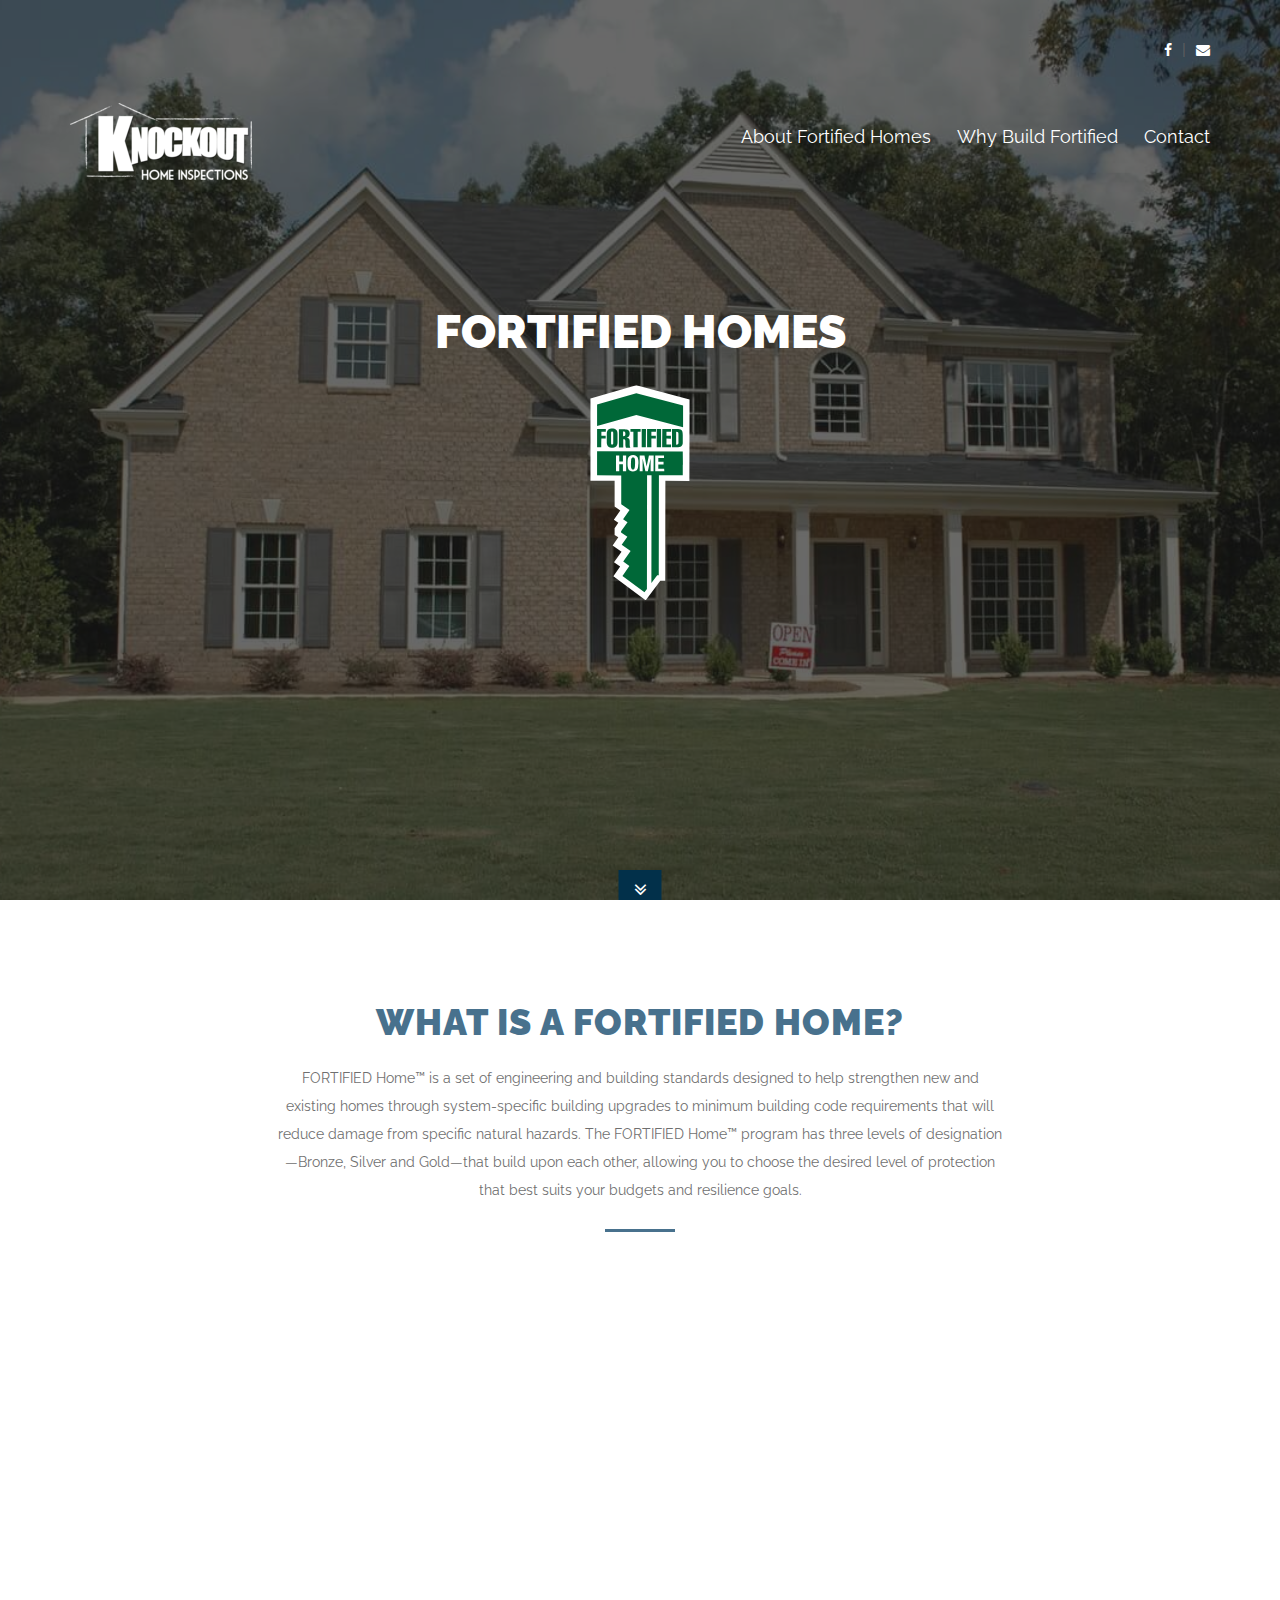
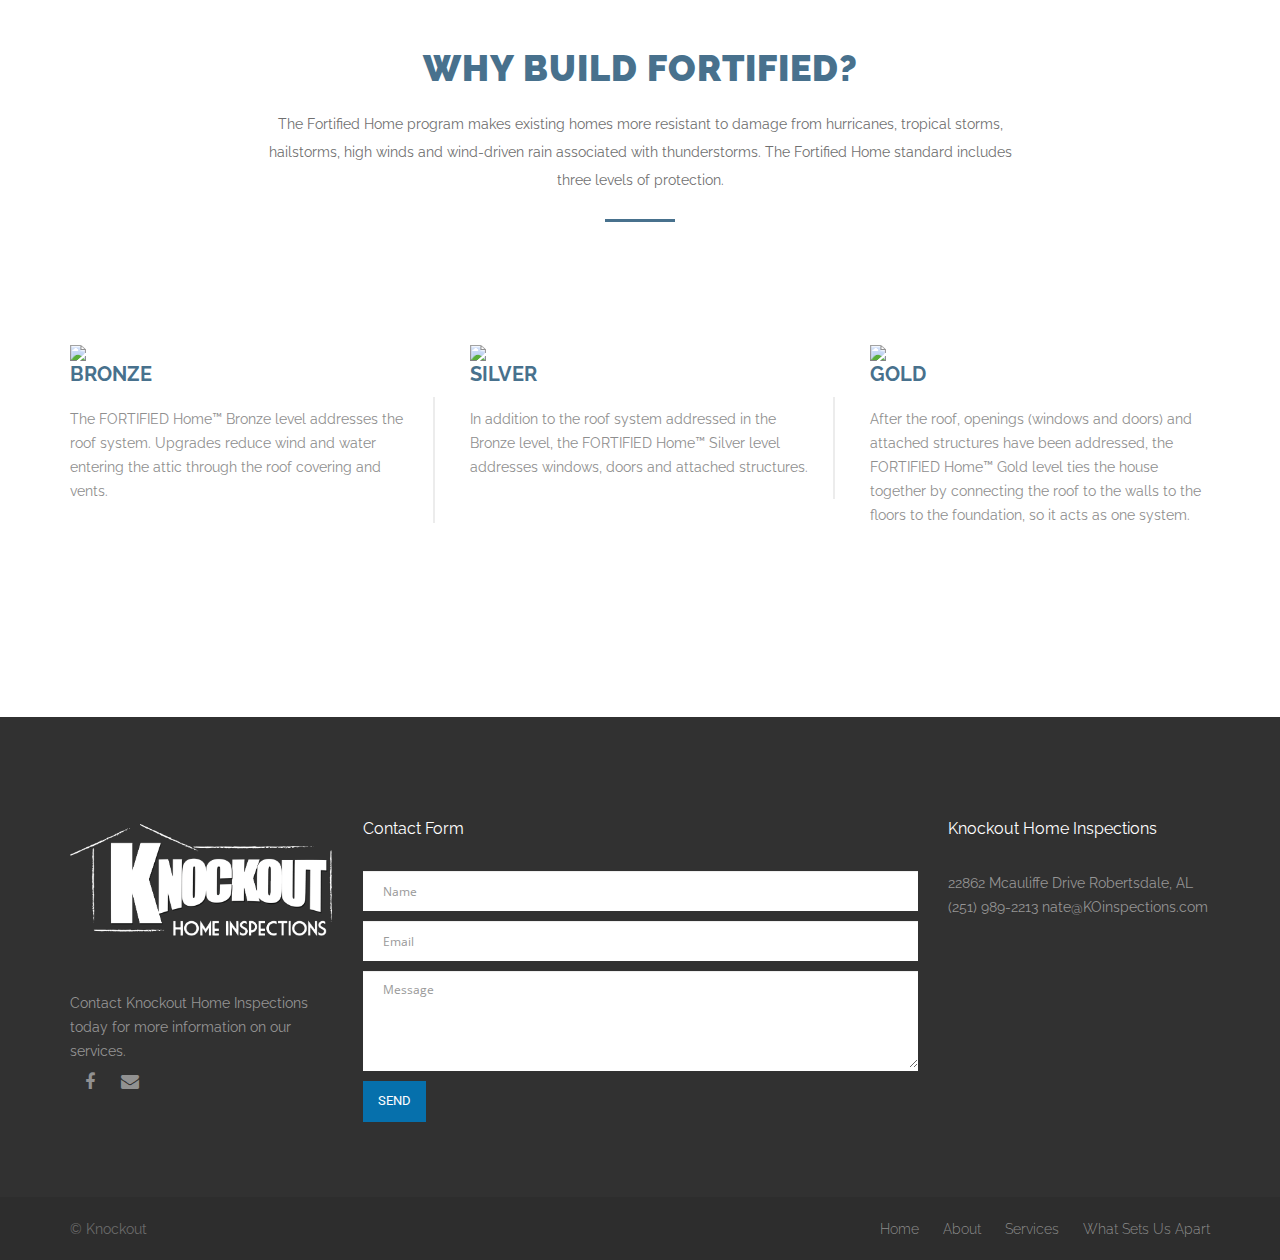
==== commit 13fbee49: "changed color scheme, linked to knockout, removed top nav item" ====
--- a/fortified.html
+++ b/fortified.html
@@ -78,11 +78,11 @@
 									<span class="icon-bar"></span>
 									<span class="icon-bar"></span>
 								</button>
-								<a class="navbar-brand" href="#"><img src="assets/images/knockoutsmall.png" class="img-responsive" alt="Knockout" title="Knockout"/></a>
+								<a class="navbar-brand" href="http://knockoutinspections.com/"><img src="assets/images/knockoutsmall.png" class="img-responsive" alt="Knockout" title="Knockout"/></a>
 							</div>
 							<div class="collapse navbar-collapse main-nav-container" id="cnt_main_nav">
 								<ul class="nav navbar-nav main-nav navbar-right">
-									<li><a href="#cnt_top">Top</a></li>
+									<!--<li><a href="#cnt_top">Top</a></li>-->
 									<li><a href="#cnt_about">About Fortified Homes</a></li>
 									<li><a href="#cnt_solutions">Why Build Fortified</a></li>
 								<!--	<li><a href="#cnt_termite_control">Full Service Inspections</a></li>
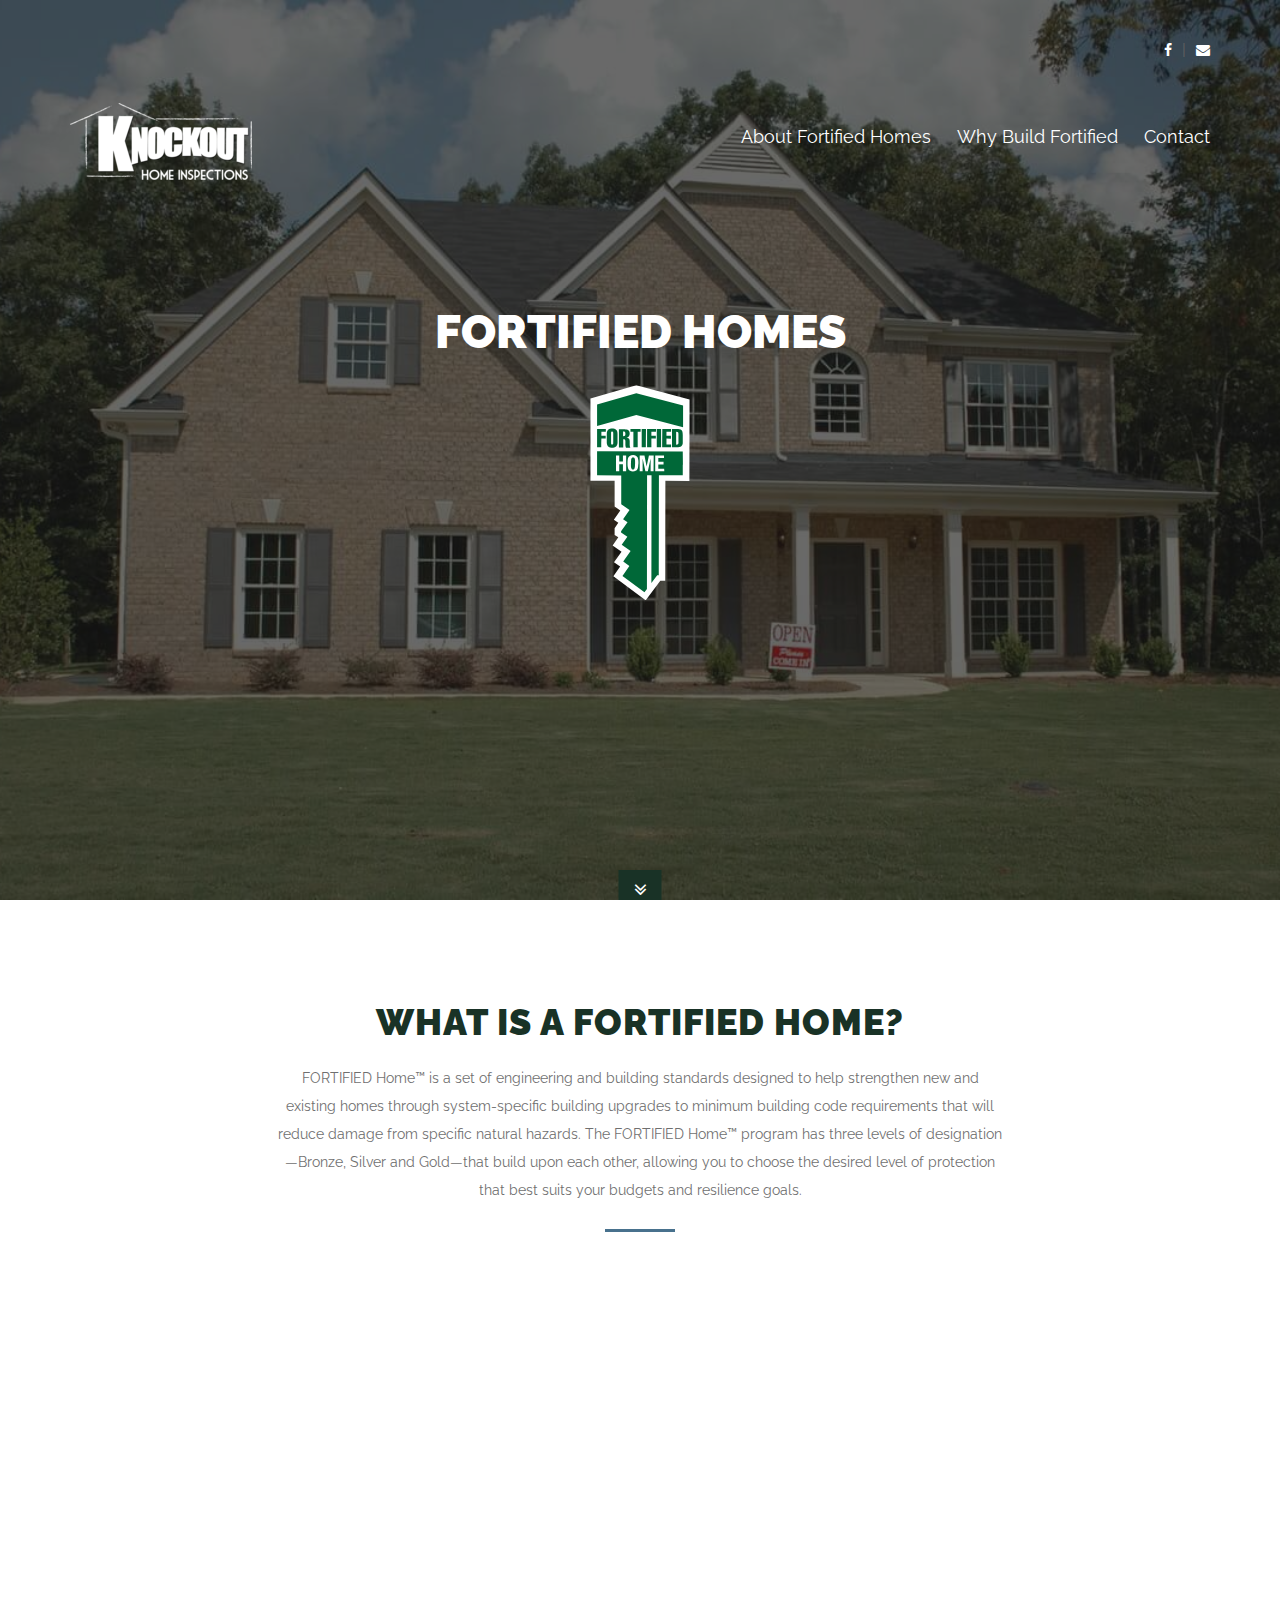
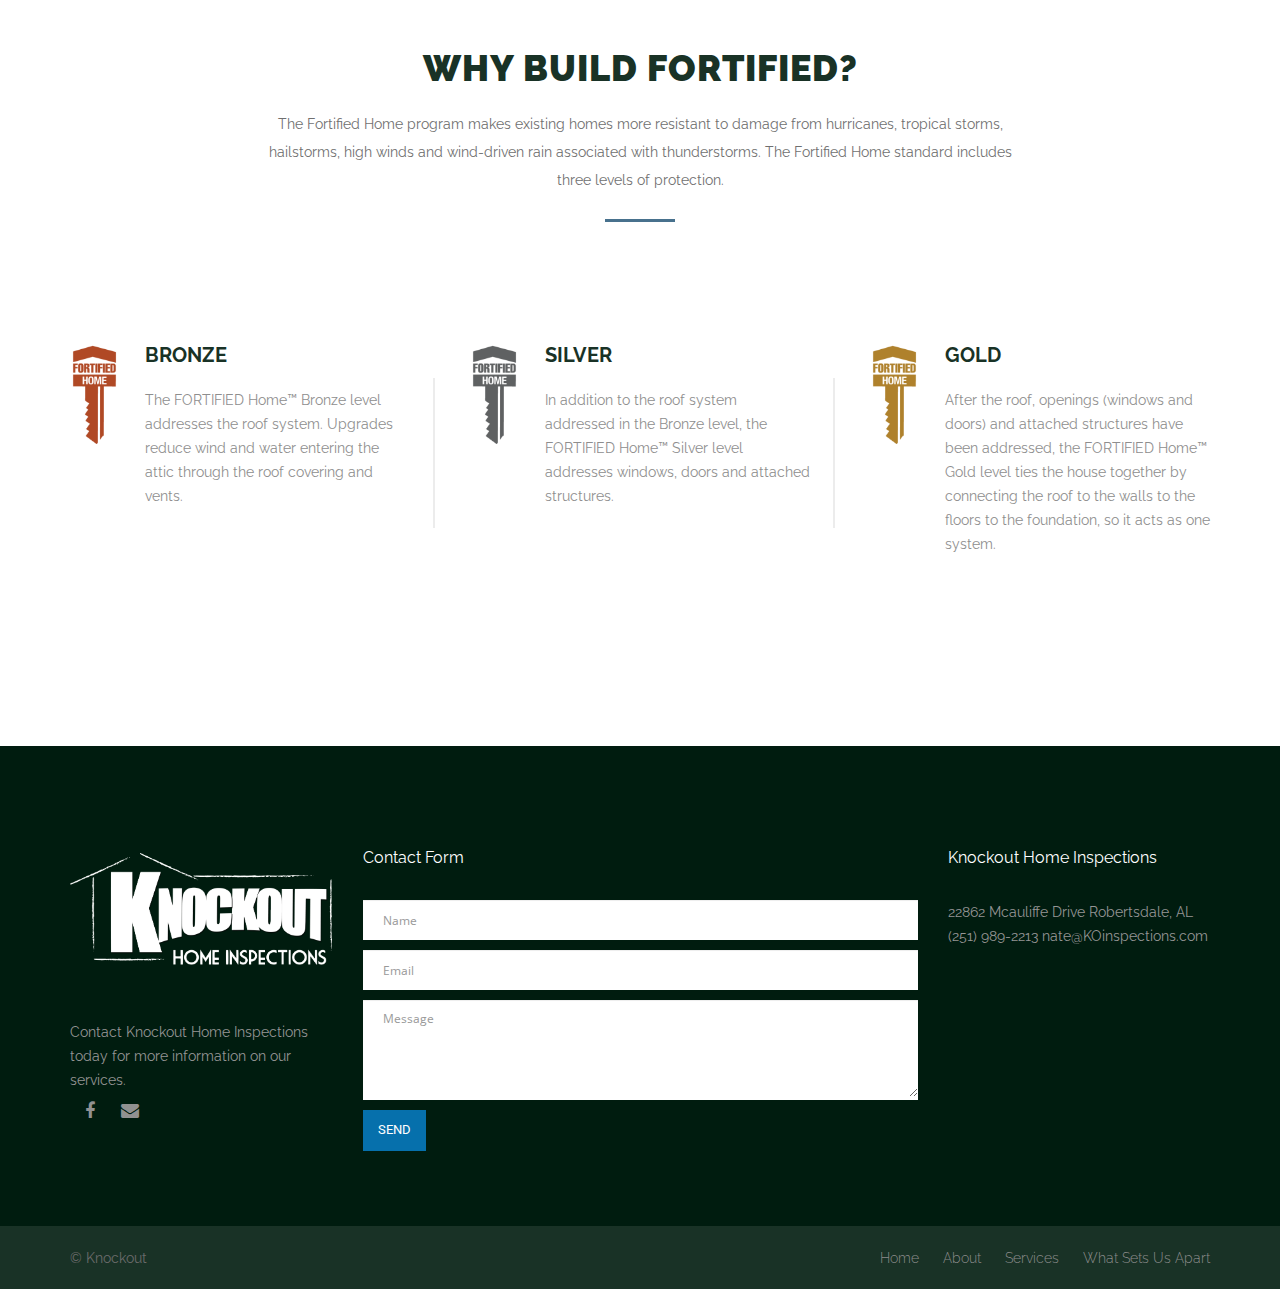
==== commit fa620022: "fortified changes" ====
--- a/fortified.html
+++ b/fortified.html
@@ -68,7 +68,7 @@
 						</div>
 					</div>
 				</div>
-				<div class="main-navbar-container" id="sticky_nav">
+				<div class="main-navbar-container fortified-nav" id="sticky_nav">
 					<div class="container">
 						<nav class="navbar navbar-default navbar-reset main-navbar">
 							<div class="navbar-header">
@@ -121,7 +121,7 @@
 				</div>
 				<div class="scroll-arrow-container">
 					<div class="container-fluid">
-						<a href="#cnt_section" class="btn btn-primary smooth"><i class="fa fa-angle-double-down"></i></a>
+						<a href="#cnt_section" class="btn btn-primary fortified smooth"><i class="fa fa-angle-double-down"></i></a>
 					</div>
 				</div>
 			</div>
@@ -134,7 +134,7 @@
 					<div class="global-head-container head theme-dark head-center">
 						<div class="head-wrapper">
 							<div class="head-title">
-								<h2>What Is A Fortified Home?</h2>
+								<h2 class="fortified-heading">What Is A Fortified Home?</h2>
 							</div>
 							<div class="head-quote">
 								<p>FORTIFIED Home™ is a set of engineering and building standards designed to help strengthen new and existing homes through system-specific building upgrades to minimum building code requirements that will reduce damage from specific natural hazards. The FORTIFIED Home™ program has three levels of designation—Bronze, Silver and Gold—that build upon each other, allowing you to choose the desired level of protection that best suits your budgets and resilience goals.</p>
@@ -165,7 +165,7 @@
 					<div class="global-head-container head theme-dark head-center">
 						<div class="head-wrapper">
 							<div class="head-title">
-								<h2>Why Build Fortified?</h2>
+								<h2 class="fortified-heading">Why Build Fortified?</h2>
 							</div>
 							<div class="head-quote">
 								<p>The Fortified Home program makes existing homes more resistant to damage from hurricanes, tropical storms, hailstorms, high winds and wind-driven rain associated with thunderstorms. The Fortified Home standard includes three levels of protection.</p>
@@ -181,12 +181,12 @@
 									<div class="service-block">
 										<div class="service-block-wrapper">
 											<div>
-												<img src="assets/images/fortified-key-bronze.png">
+                                                <span class="keyIcon"><img src="assets/images/fortified-key-bronze.png"></span>
 											</div>
 											<div class="block-title">
-												<h3>Bronze</h3>
-											</div>
-											<div class="block-description">
+												<h3 class="fortified-heading">Bronze</h3>
+											</div>
+											<div class="block-description fortified">
 												<p>The FORTIFIED Home™ Bronze level addresses the roof system. Upgrades reduce wind and water entering the attic through the roof covering and vents.</p>
 											</div>
 										</div>
@@ -196,12 +196,12 @@
 									<div class="service-block">
 										<div class="service-block-wrapper">
 											<div>
-												<span><img src="assets/images/fortified-key-silver.png"></span>
+												<span class="keyIcon"><img src="assets/images/fortified-key-silver.png"></span>
 											</div>
 											<div class="block-title">
-												<h3>Silver</h3>
-											</div>
-											<div class="block-description">
+												<h3 class="fortified-heading">Silver</h3>
+											</div>
+											<div class="block-description fortified">
 												<p>In addition to the roof system addressed in the Bronze level, the FORTIFIED Home™ Silver level addresses windows, doors and attached structures.</p>
 											</div>
 										</div>
@@ -211,12 +211,12 @@
 									<div class="service-block">
 										<div class="service-block-wrapper">
 											<div>
-												<span><img src="assets/images/fortified-key-gold.png"></span>
+												<span class="keyIcon"><img src="assets/images/fortified-key-gold.png"></span>
 											</div>
 											<div class="block-title">
-												<h3>Gold</h3>
-											</div>
-											<div class="block-description">
+												<h3 class="fortified-heading">Gold</h3>
+											</div>
+											<div class="block-description fortified">
 												<p>After the roof, openings (windows and doors) and attached structures have been addressed, the FORTIFIED Home™ Gold level ties the house together by connecting the roof to the walls to the floors to the foundation, so it acts as one system.  </p>
 											</div>
 										</div>
@@ -292,7 +292,7 @@
 		</section>
 
 		<footer>
-			<div class="pre-footer-container">
+			<div class="pre-footer-container fortified">
 				<div class="container">
 					<div class="pre-footer-blocks-container">
 						<div class="row">
@@ -372,7 +372,7 @@
 					</div>
 				</div>
 			</div>
-			<div class="post-footer-container">
+			<div class="post-footer-container fortified">
 				<div class="container">
 					<div class="post-footer-contents">
 						<div class="copyright-container">
--- a/assets/css/project-theme.css
+++ b/assets/css/project-theme.css
@@ -5,6 +5,7 @@
 /*-----  Unsorted Variables  -----*/
 /*-----  Brands Variables  -----*/
 /* Brand Primary */
+/* Fortified Landing Green */
 /* Brand Warning */
 /* Brand Danger */
 /* Brand Gray */
@@ -23,6 +24,7 @@
 /*-----  Unsorted Variables  -----*/
 /*-----  Brands Variables  -----*/
 /* Brand Primary */
+/* Fortified Landing Green */
 /* Brand Warning */
 /* Brand Danger */
 /* Brand Gray */
@@ -216,6 +218,9 @@
 .fortified-header {
   background: url("../images/house2.jpeg") no-repeat center center;
   background-size: cover; }
+
+.main-navbar-container.fortified-nav.nav-sticked {
+  background: #006838; }
 
 header {
   position: relative;
@@ -586,6 +591,10 @@
 footer {
   /*==========  Pre Footer  ==========*/
   /*==========  Post Footer  ==========*/ }
+  footer .pre-footer-container.fortified {
+    background: #001c0f; }
+  footer .post-footer-container.fortified {
+    background: #193226; }
   footer .pre-footer-container {
     padding-top: 100px;
     padding-bottom: 45px;
@@ -804,6 +813,20 @@
   line-height: 19.2px;
   color: #000; }
 
+.fortified-heading {
+  color: #193226 !important; }
+
+.btn.btn-primary.fortified {
+  background: #193226; }
+
+.keyIcon {
+  float: left; }
+  .keyIcon img {
+    width: 65%; }
+
+.block-description.fortified {
+  margin-left: 22%; }
+
 /*==========  Container  ==========*/
 .container {
   width: 1200px;
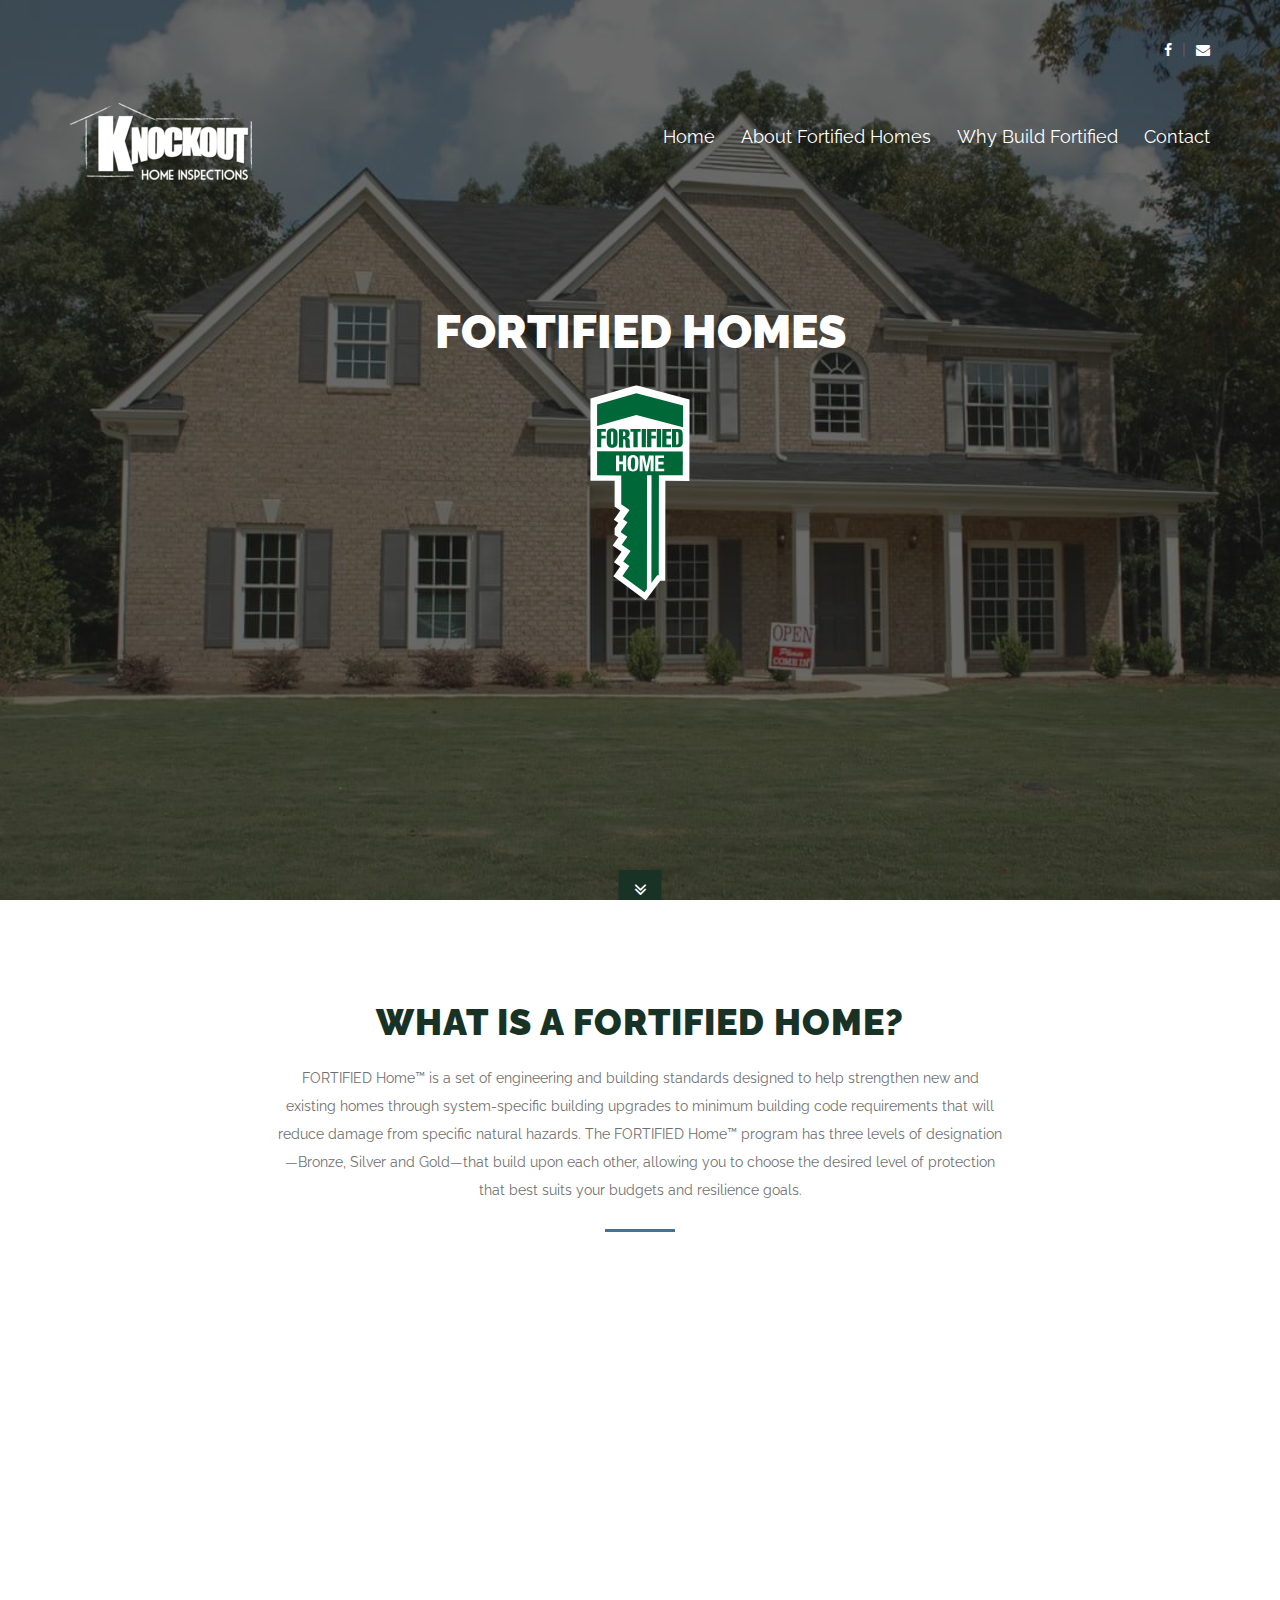
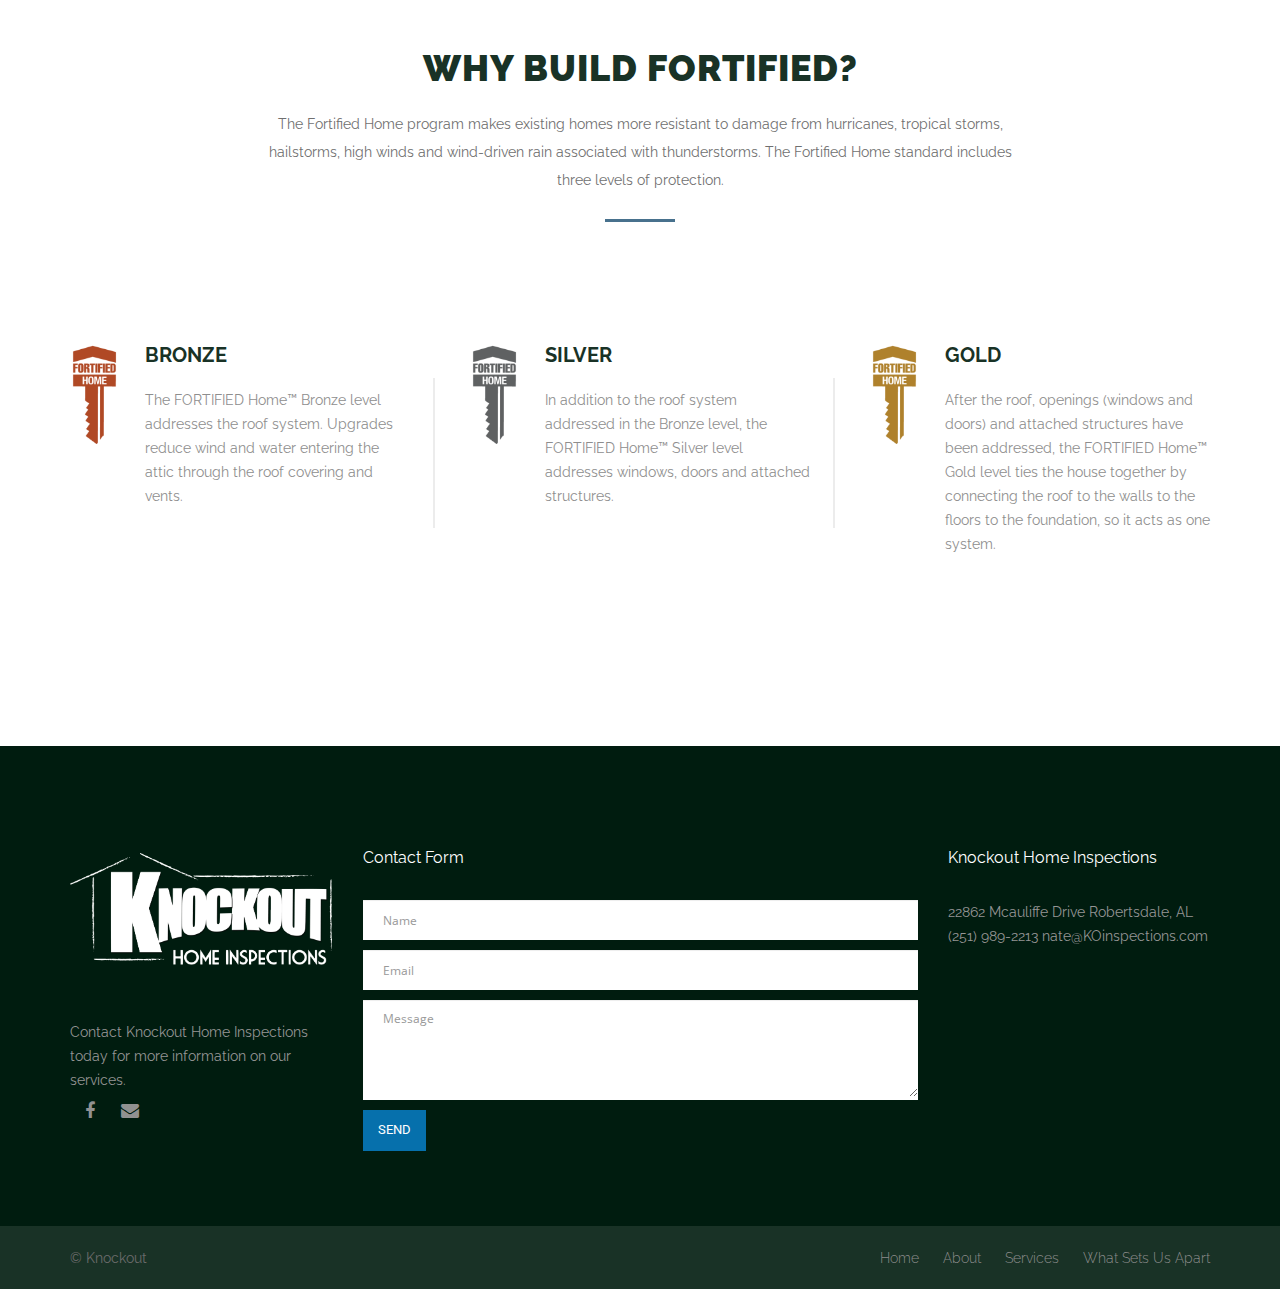
==== commit 81aa1ddf: "Add links for befortified" ====
--- a/fortified.html
+++ b/fortified.html
@@ -78,11 +78,12 @@
 									<span class="icon-bar"></span>
 									<span class="icon-bar"></span>
 								</button>
-								<a class="navbar-brand" href="http://knockoutinspections.com/"><img src="assets/images/knockoutsmall.png" class="img-responsive" alt="Knockout" title="Knockout"/></a>
+								<a class="navbar-brand" href="/"><img src="assets/images/knockoutsmall.png" class="img-responsive" alt="Knockout" title="Knockout"/></a>
 							</div>
 							<div class="collapse navbar-collapse main-nav-container" id="cnt_main_nav">
 								<ul class="nav navbar-nav main-nav navbar-right">
 									<!--<li><a href="#cnt_top">Top</a></li>-->
+									<li><a href="/">Home</a></li>
 									<li><a href="#cnt_about">About Fortified Homes</a></li>
 									<li><a href="#cnt_solutions">Why Build Fortified</a></li>
 								<!--	<li><a href="#cnt_termite_control">Full Service Inspections</a></li>
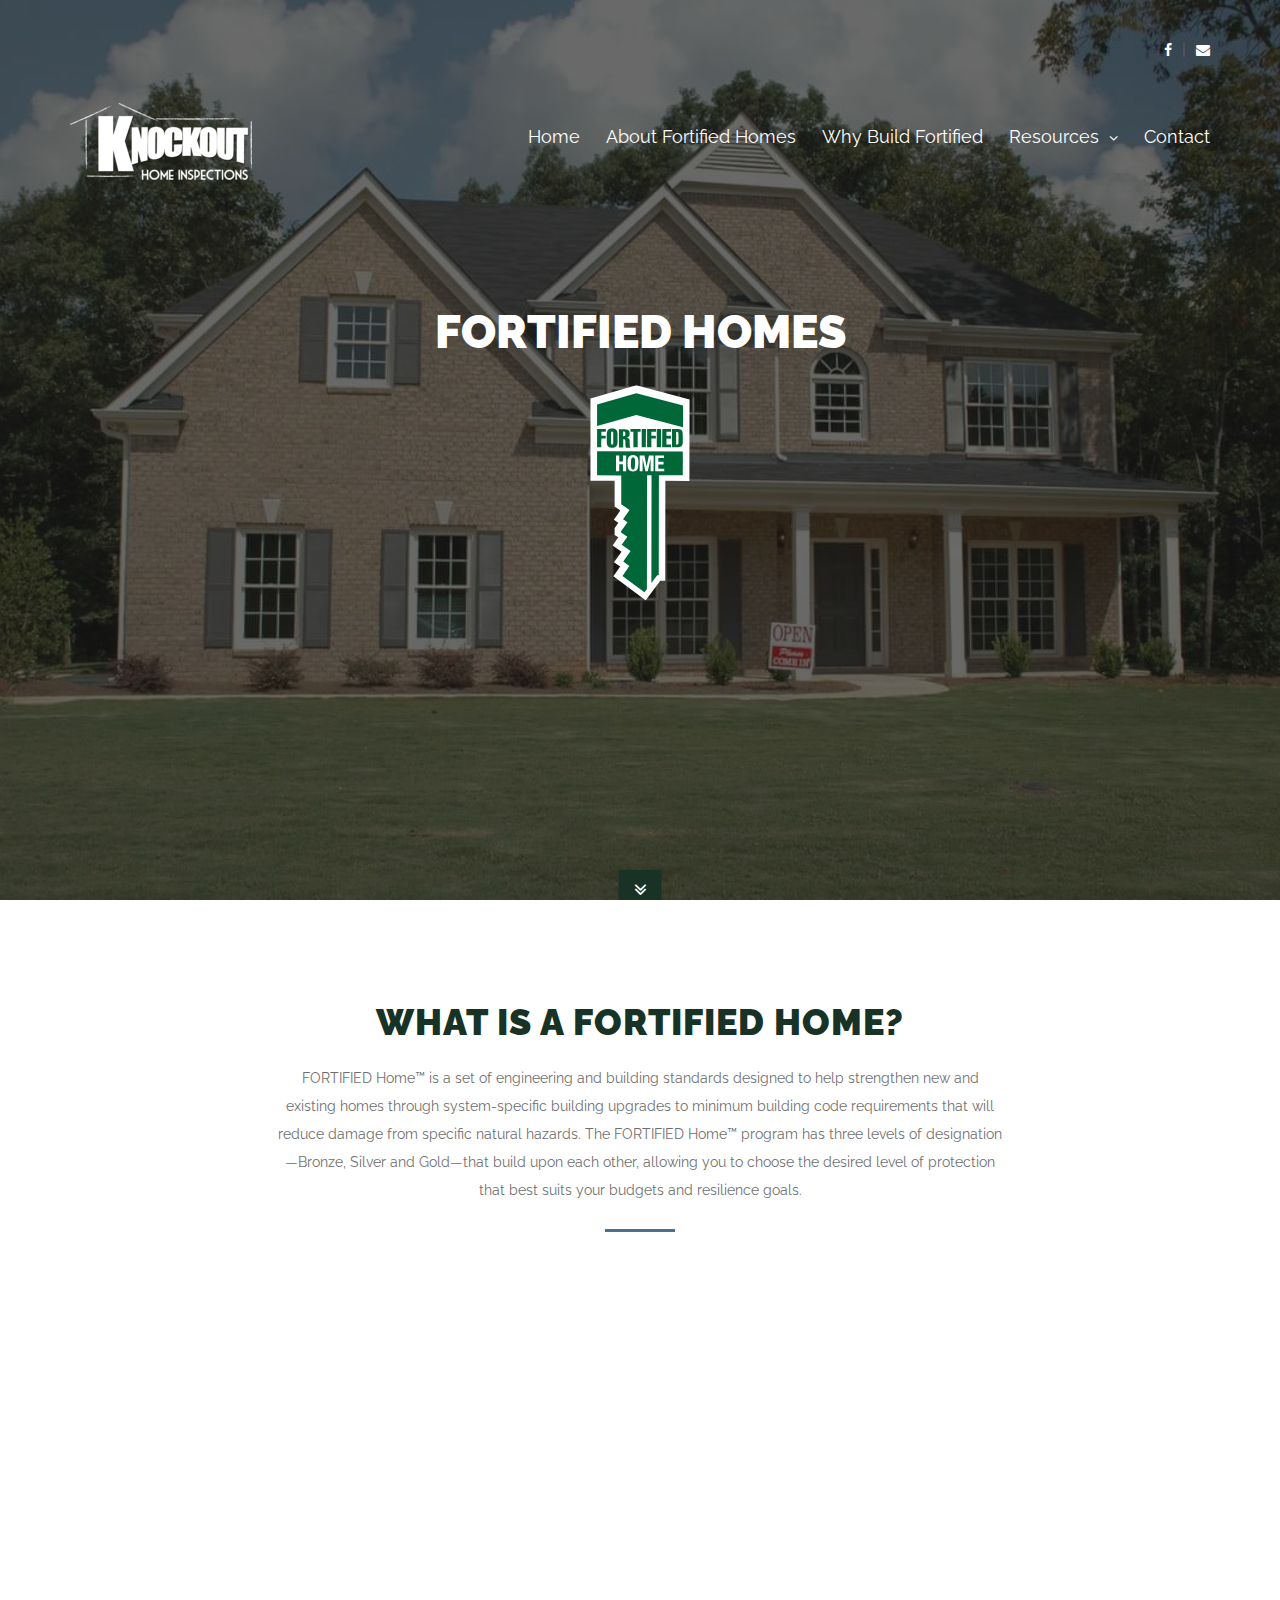
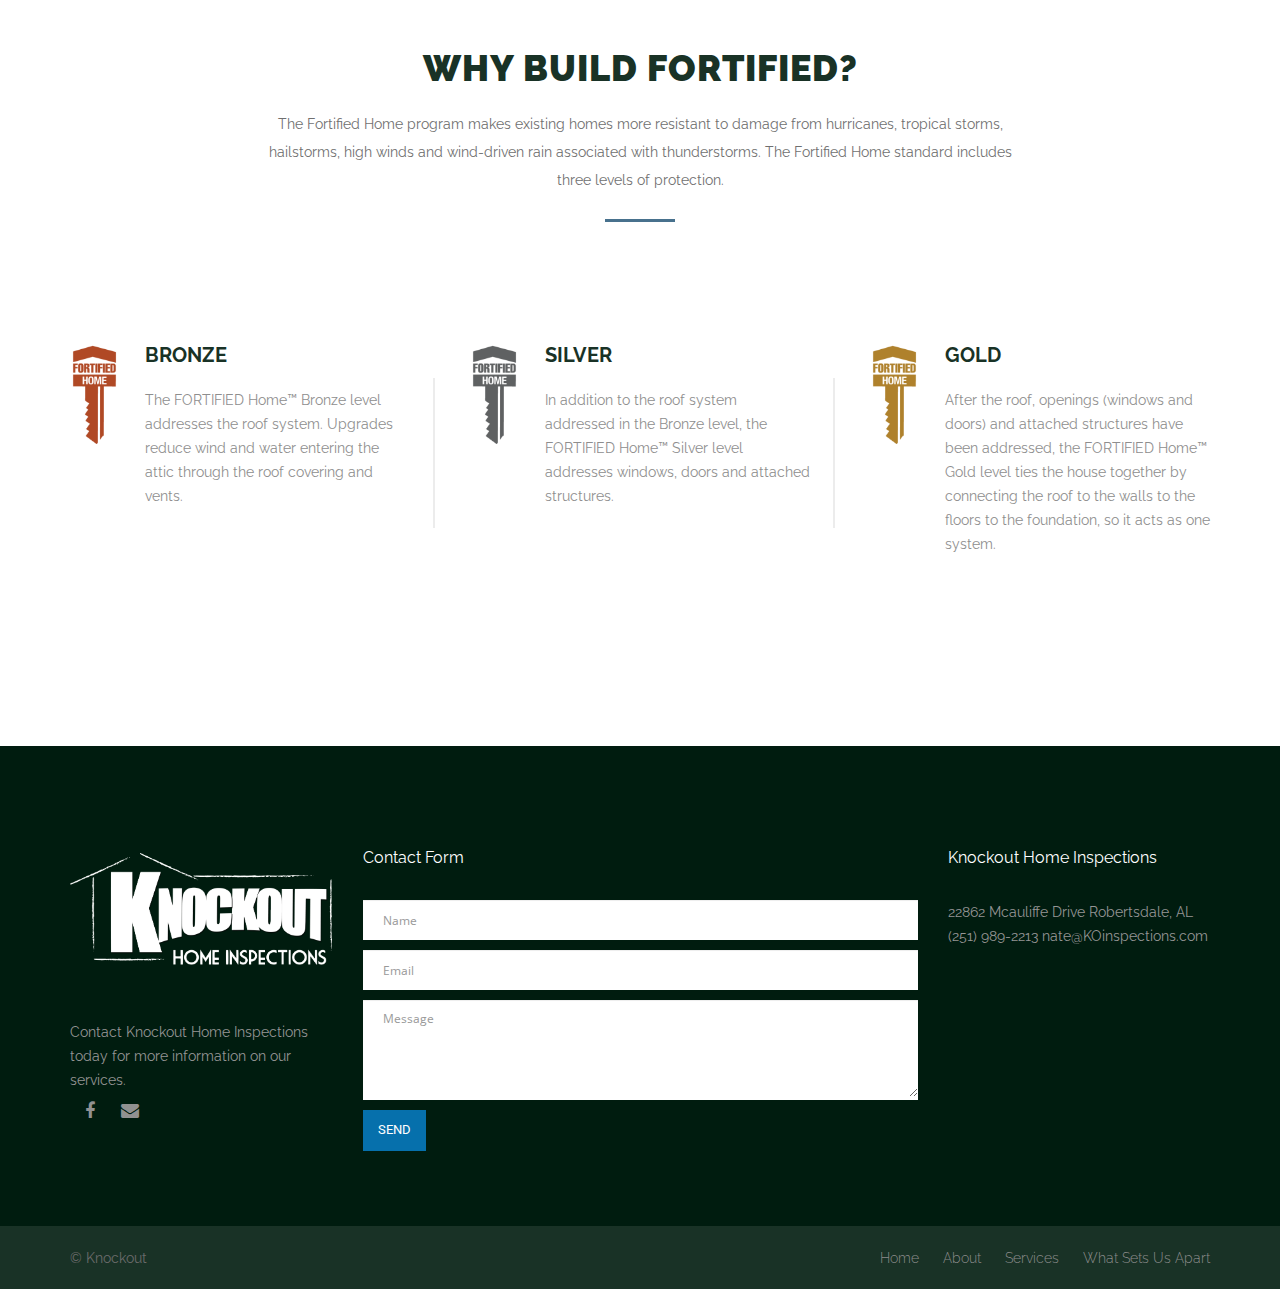
==== commit b6aa032a: "Add the resources nathan has been crying about forever" ====
--- a/fortified.html
+++ b/fortified.html
@@ -86,19 +86,15 @@
 									<li><a href="/">Home</a></li>
 									<li><a href="#cnt_about">About Fortified Homes</a></li>
 									<li><a href="#cnt_solutions">Why Build Fortified</a></li>
-								<!--	<li><a href="#cnt_termite_control">Full Service Inspections</a></li>
 									<li>
-										<a href="javascript:;">More<i class="fa fa-angle-down"></i></a>
+										<a href="javascript:;">Resources<i class="fa fa-angle-down"></i></a>
 										<div class="sub-nav-container">
 											<ul class="list-unstyled sub-nav">
-												<li><a href="javascript:;">Sub Nav Element 01</a></li>
-												<li><a href="javascript:;">Sub Nav Element 02</a></li>
-												<li><a href="javascript:;">Sub Nav Element 03</a></li>
-												<li><a href="javascript:;">Sub Nav Element 04</a></li>
-												<li><a href="javascript:;">Sub Nav Element 05</a></li>
+												<li><a href="https://strengthenalabamahomes.com/" target="_blank">Strengthen Alabama Homes</a></li>
+												<li><a href="http://www.smarthomeamerica.org/dont-goof" target="_blank">Don't Goof</a></li>
 											</ul>
 										</div>
-									</li> -->
+									</li> 
 									<li><a href="#cnt_contact">Contact</a></li>
 								</ul>
 							</div>
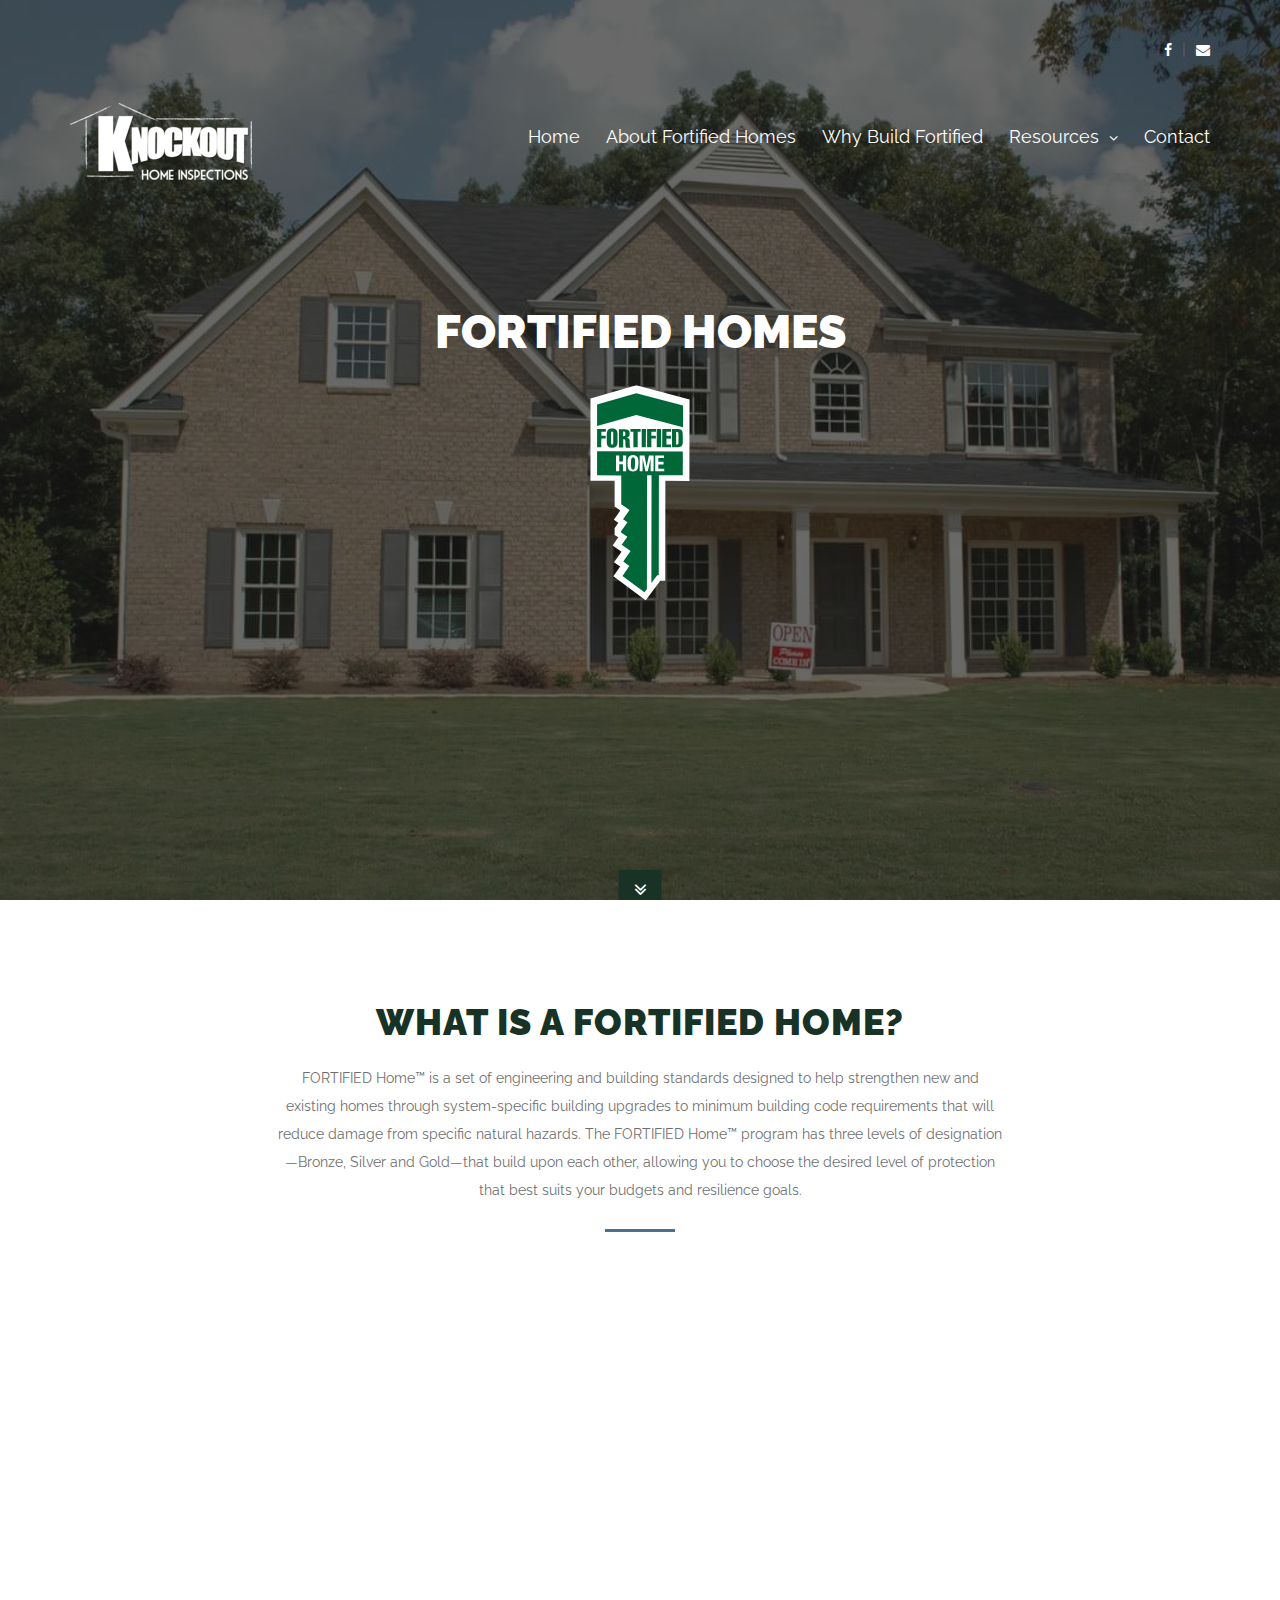
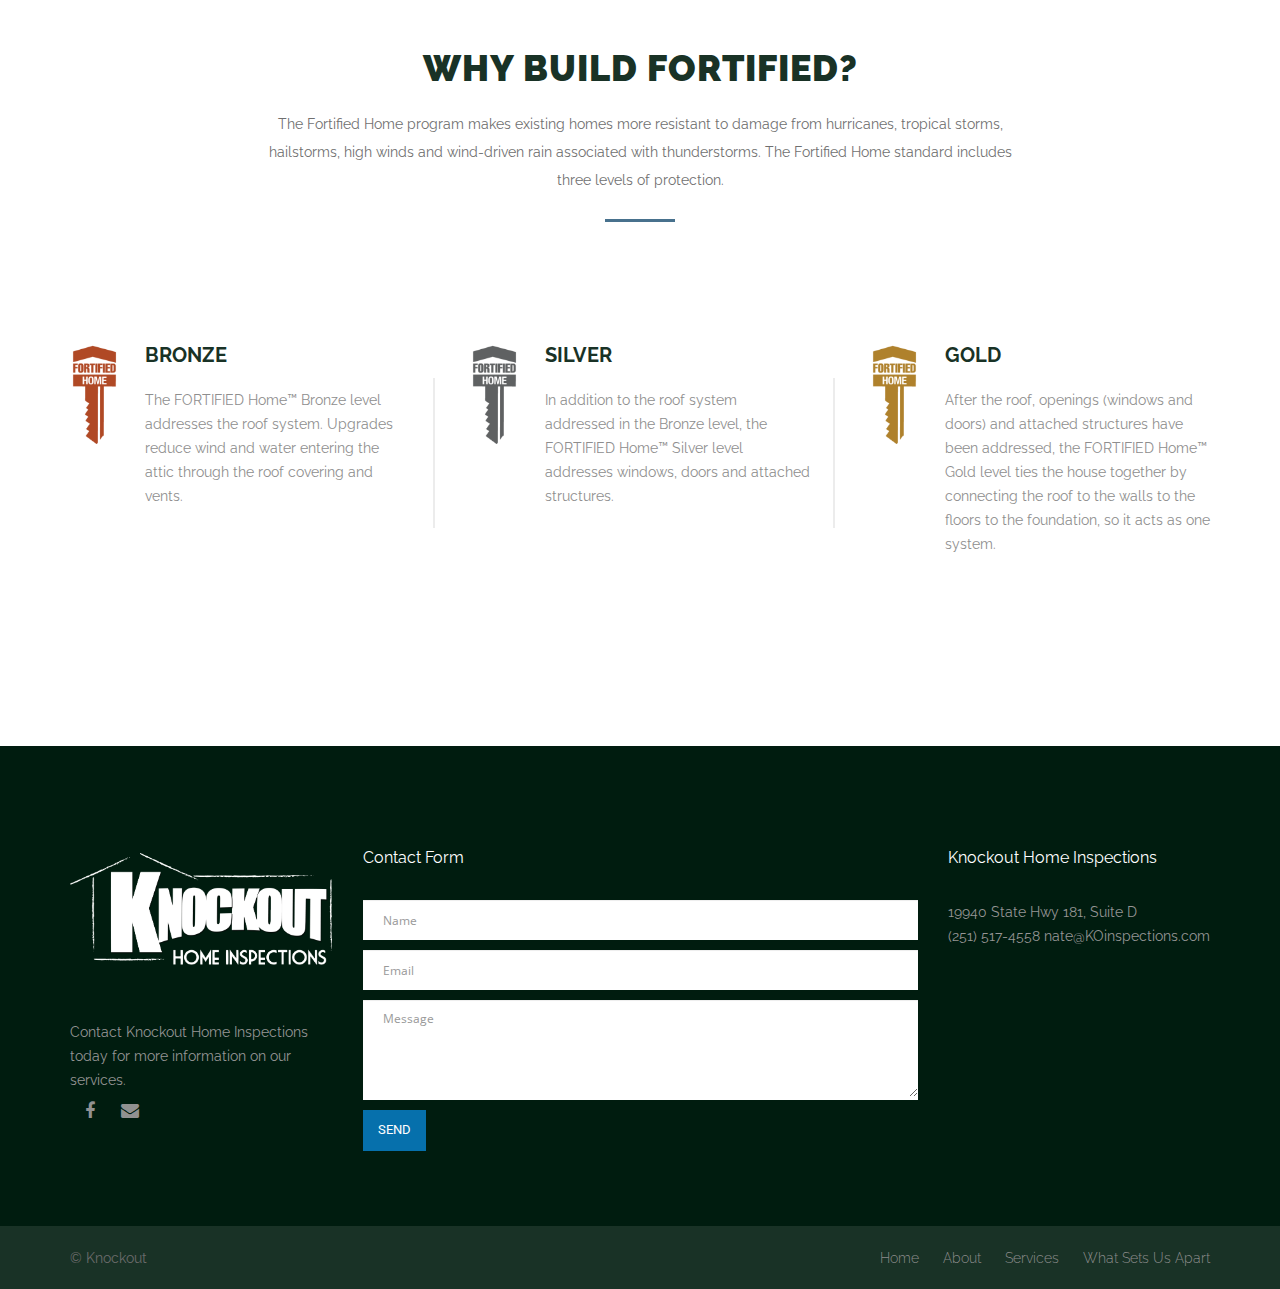
==== commit 867bfbd0: "updated contact info" ====
--- a/fortified.html
+++ b/fortified.html
@@ -358,8 +358,8 @@
 										<h3>Knockout Home Inspections</h3>
 									</div>
 									<div class="block-feeds">
-										<p>22862 Mcauliffe Drive Robertsdale, AL</p>
-										<a href="tel:2519892213">(251) 989-2213</a>
+										<p>19940 State Hwy 181, Suite D</p>
+										<a href="tel:2515174558">(251) 517-4558</a>
 										<a href="mailto:nate@KOinspections.com">nate@KOinspections.com</a>
 									</div>
 								</div>
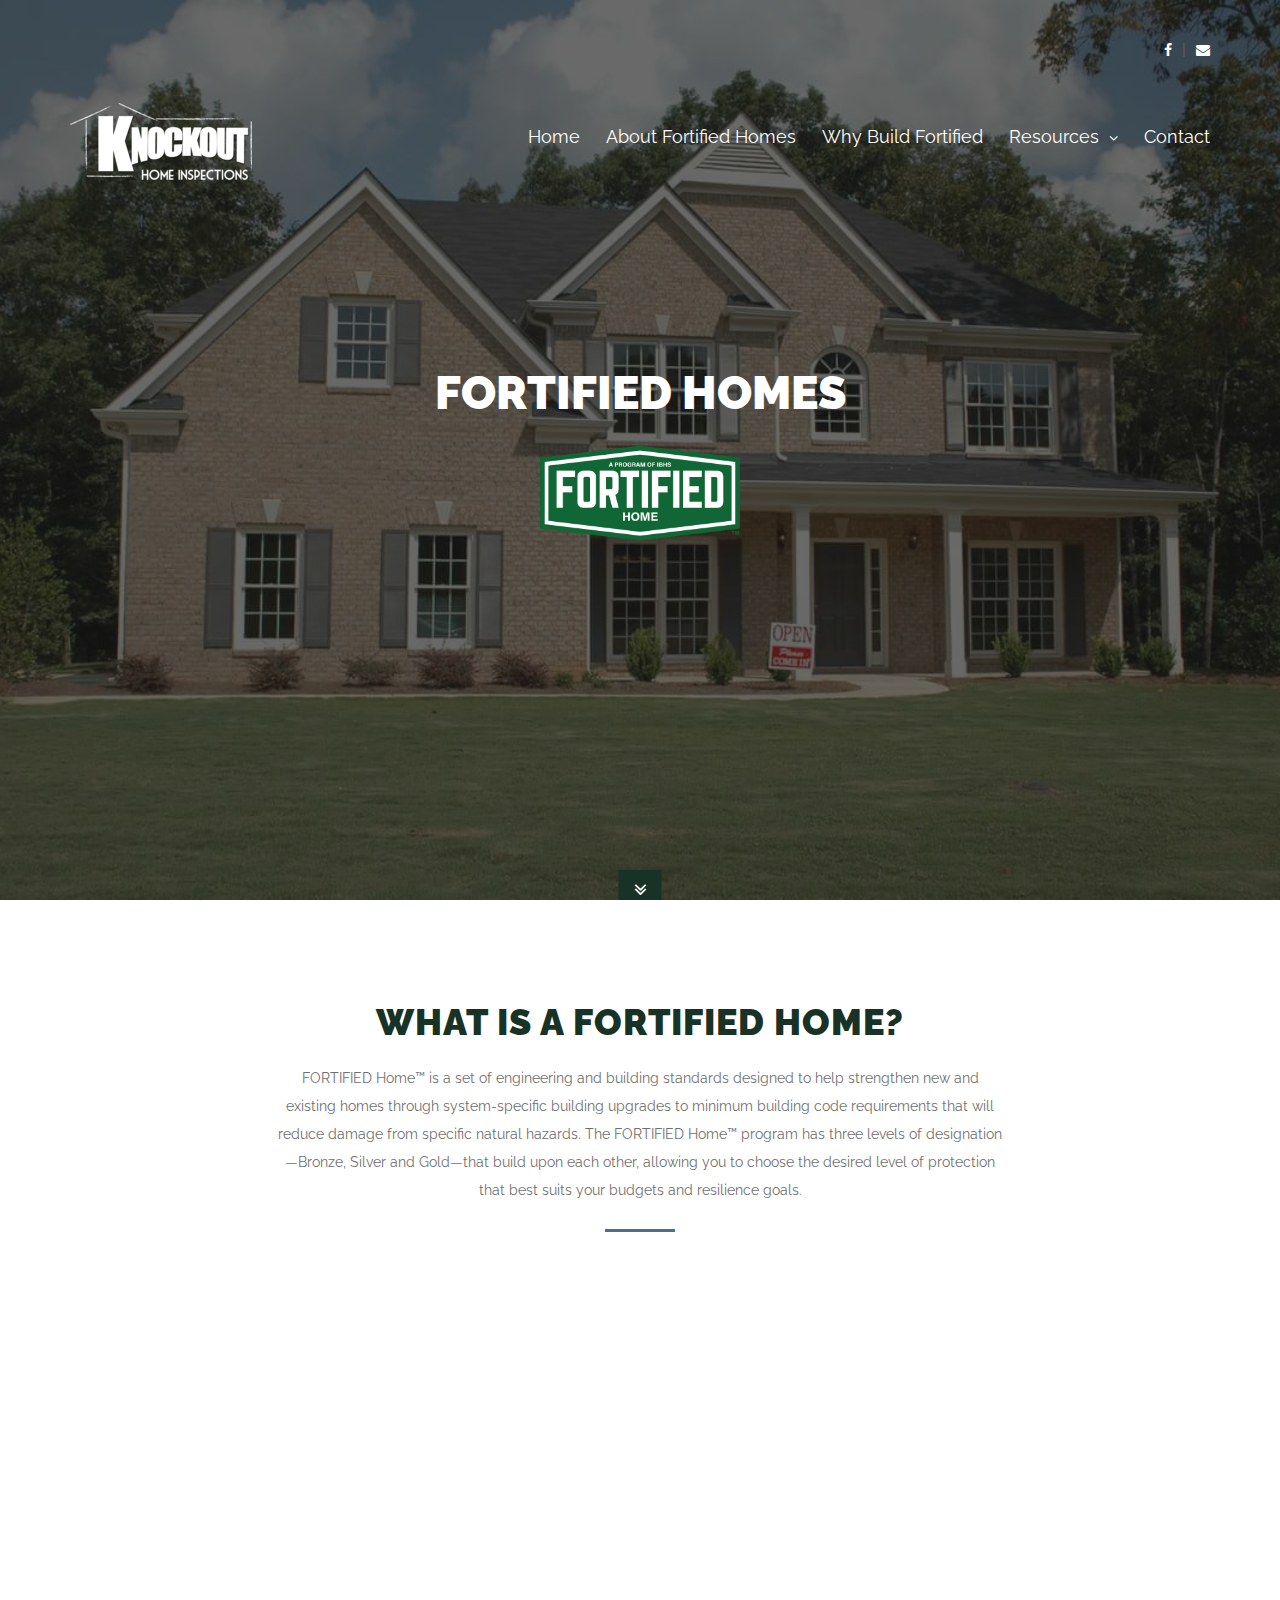
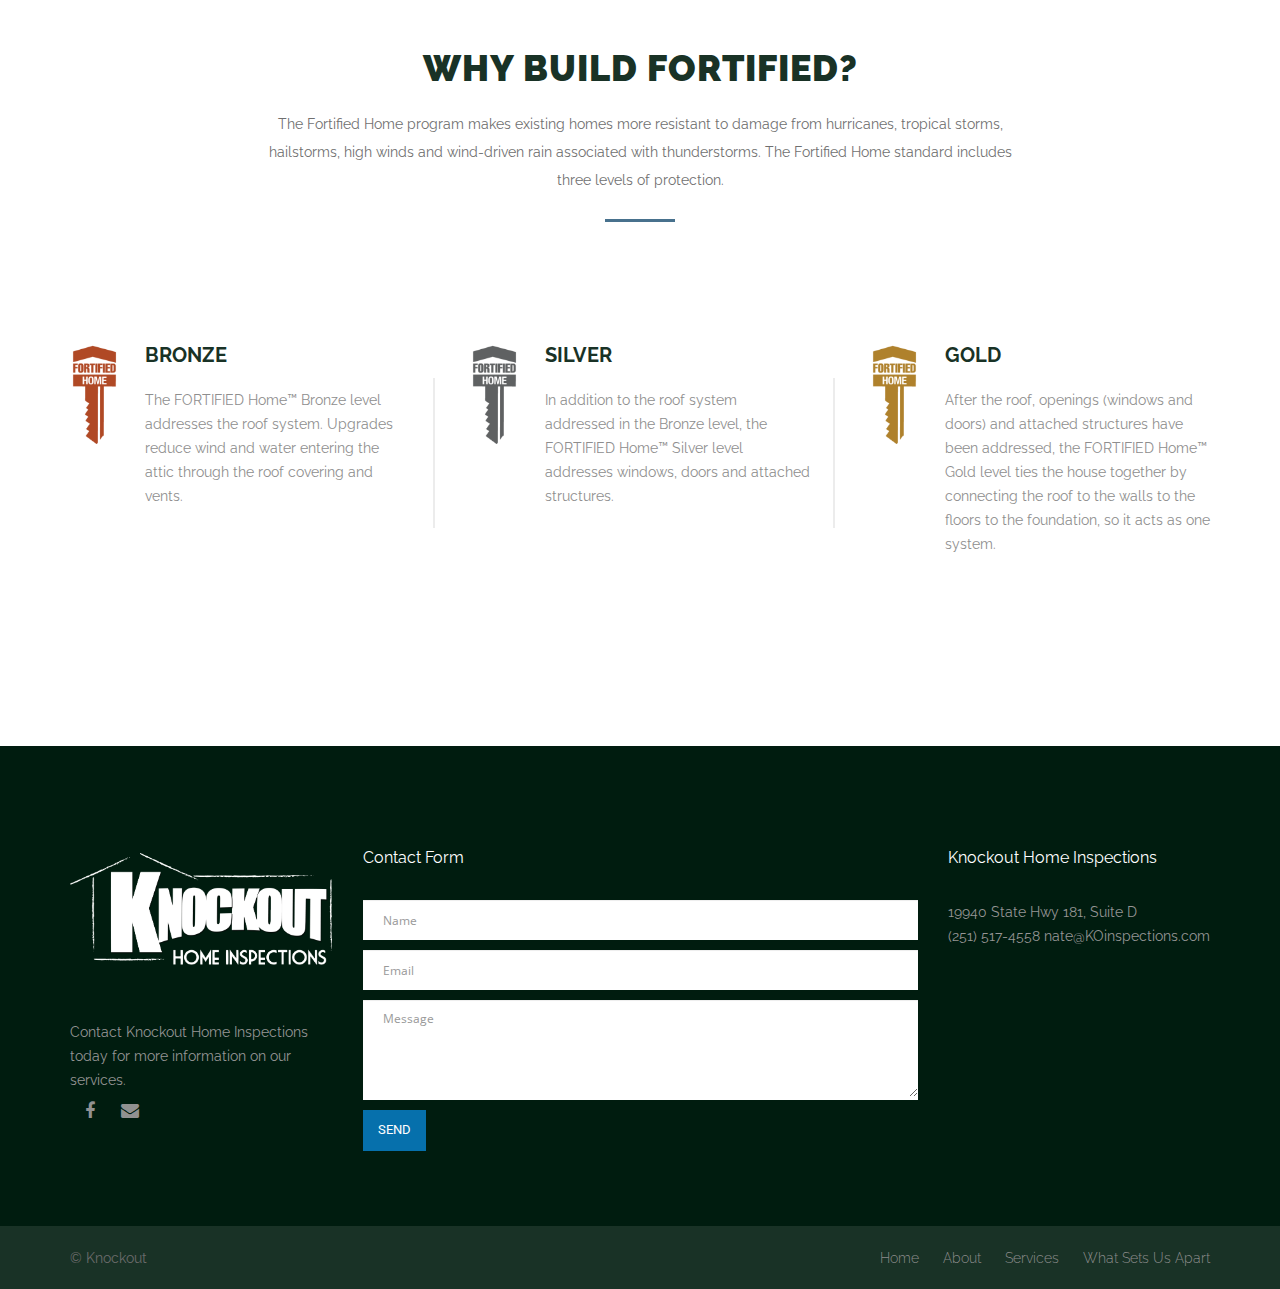
==== commit ae1cd67d: "fortified logo change" ====
--- a/fortified.html
+++ b/fortified.html
@@ -109,7 +109,7 @@
 									<h1>Fortified Homes</h1>
 								</div>
 								<div class="sub-title">
-                                    <img width="100" src="assets/images/logo-fortified.svg">
+                                    <img width="200" src="assets/images/fortified-logo.png">
 									
 								</div>
 							</div>
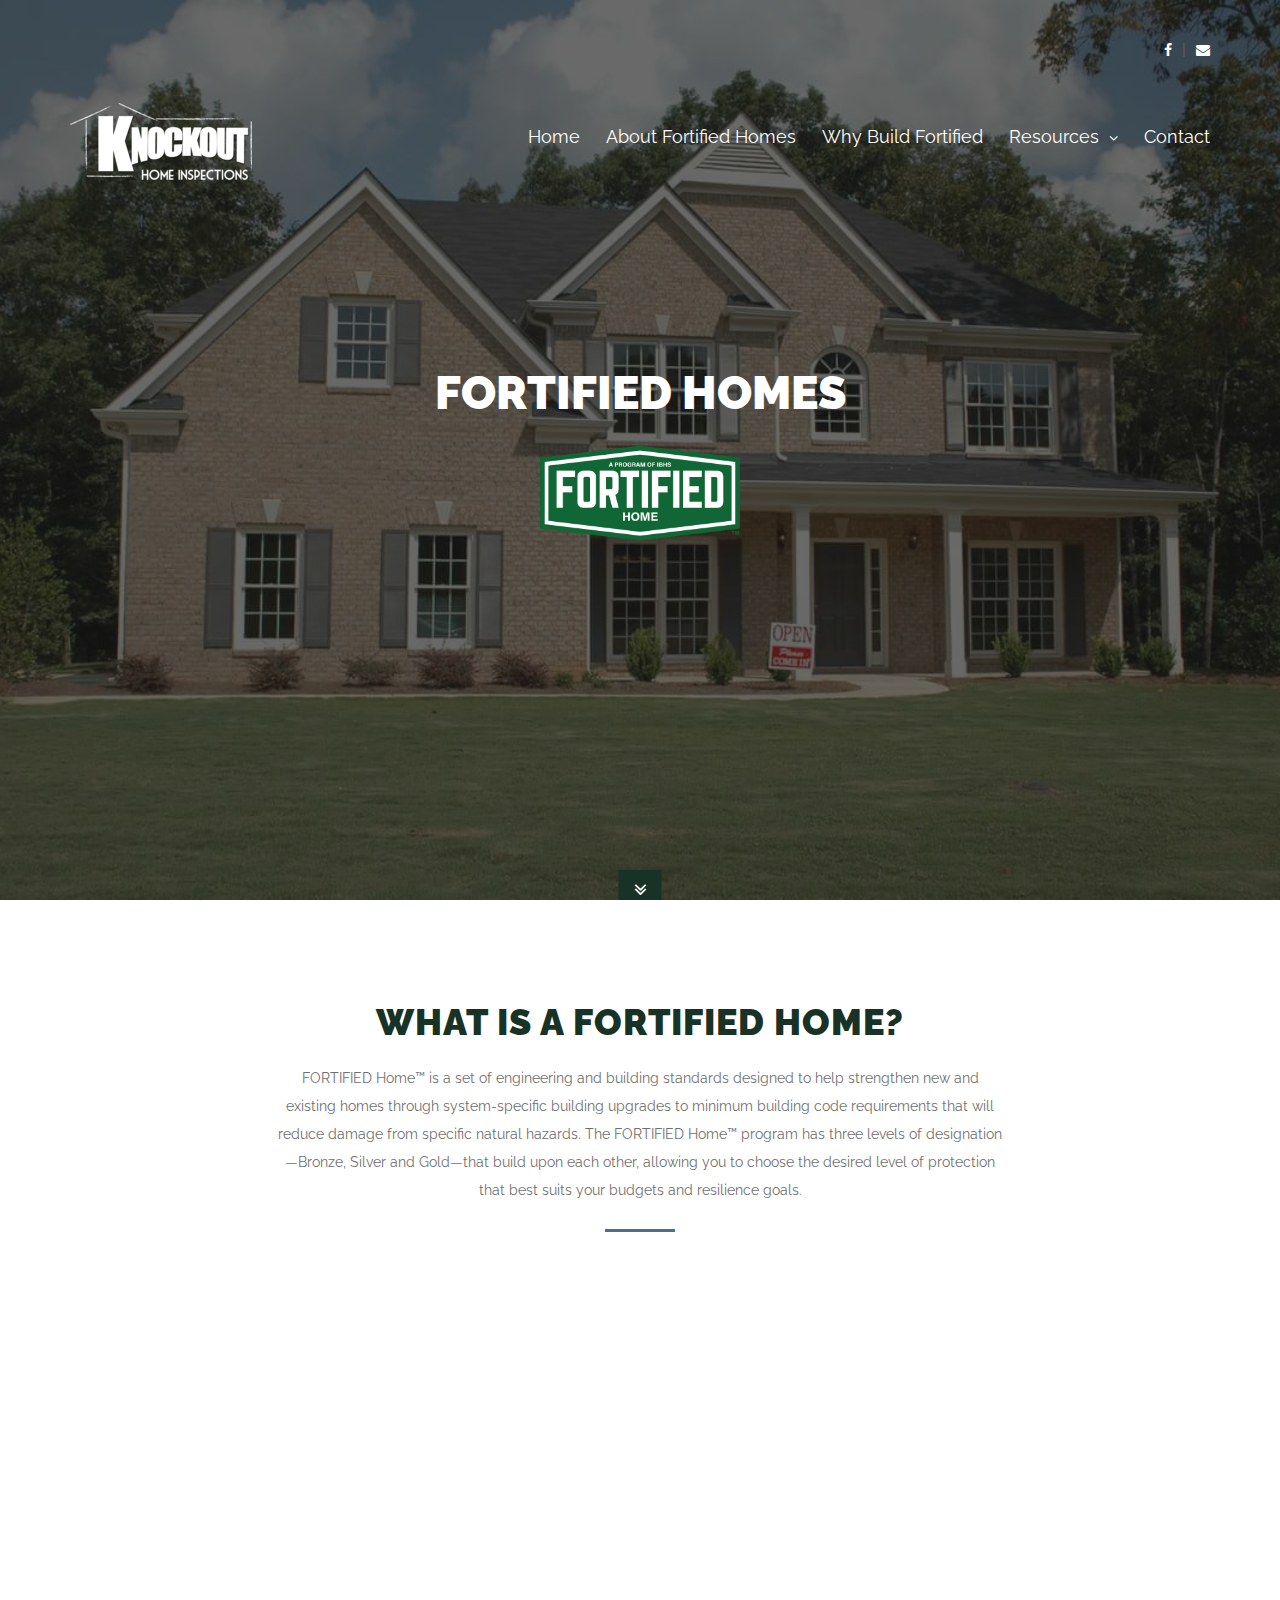
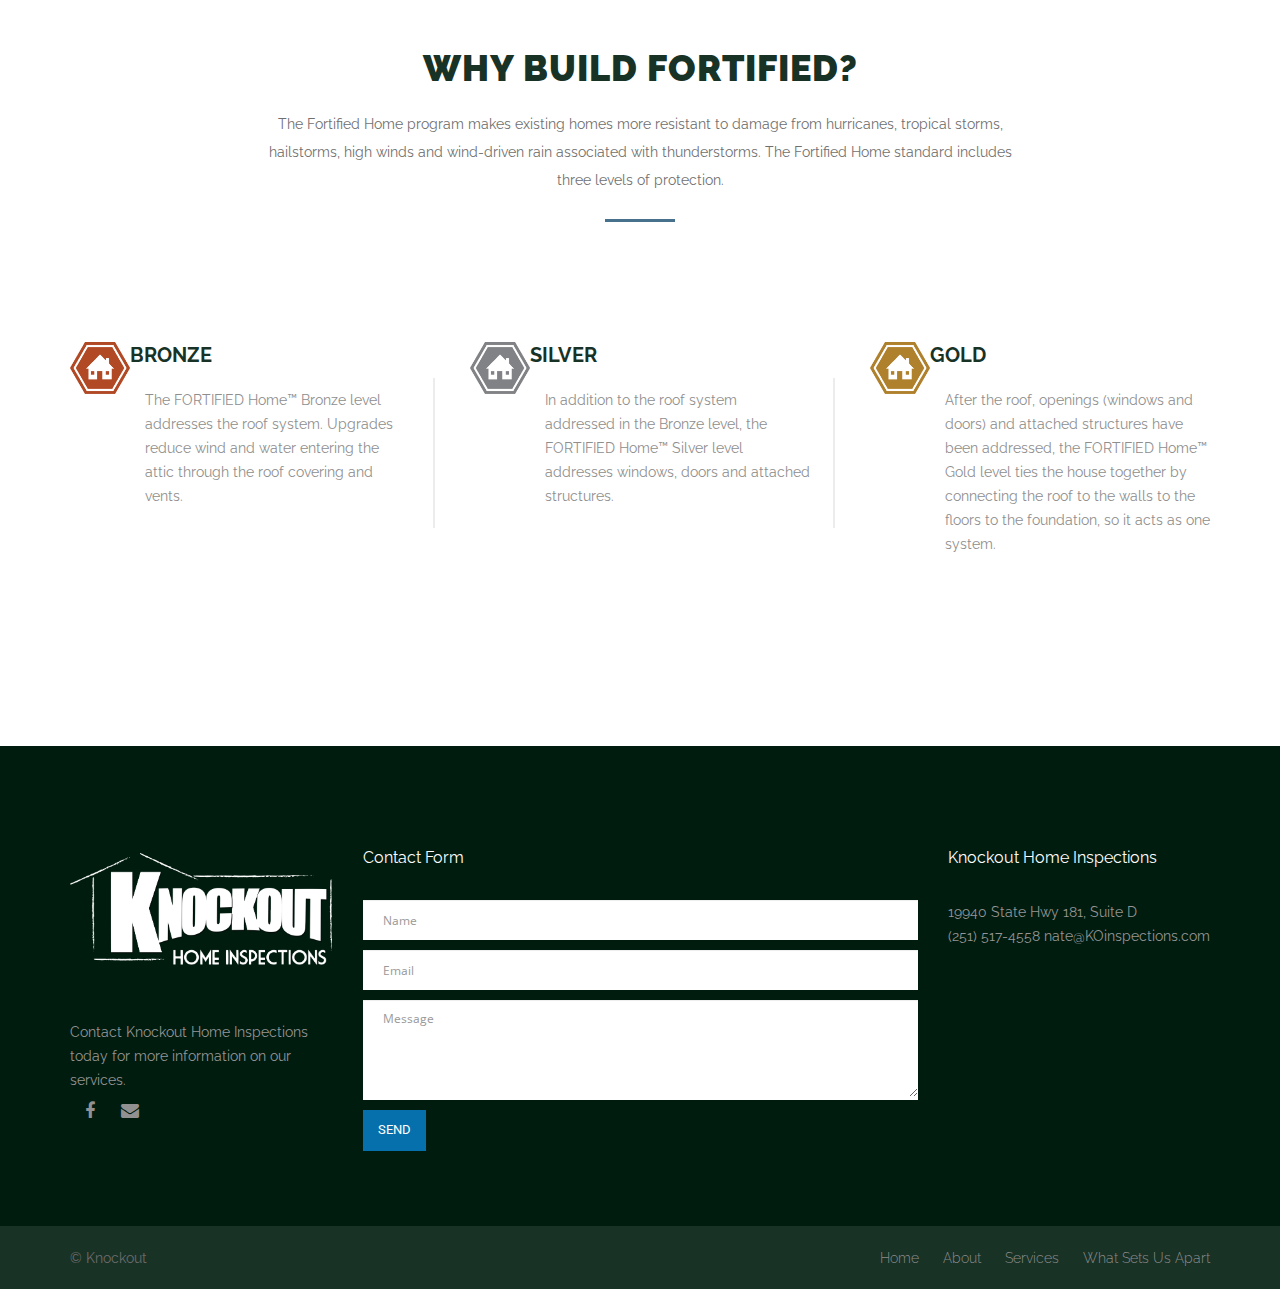
==== commit d240c76d: "replaced logos" ====
--- a/fortified.html
+++ b/fortified.html
@@ -178,7 +178,7 @@
 									<div class="service-block">
 										<div class="service-block-wrapper">
 											<div>
-                                                <span class="keyIcon"><img src="assets/images/fortified-key-bronze.png"></span>
+                                                <span class="keyIcon"><img style="width:60px" src="assets/images/FORTIFIED-icon-house-bronze-01.png"></span>
 											</div>
 											<div class="block-title">
 												<h3 class="fortified-heading">Bronze</h3>
@@ -193,7 +193,7 @@
 									<div class="service-block">
 										<div class="service-block-wrapper">
 											<div>
-												<span class="keyIcon"><img src="assets/images/fortified-key-silver.png"></span>
+												<span class="keyIcon"><img style="width:60px" src="assets/images/FORTIFIED-icon-house-silver-01.png"></span>
 											</div>
 											<div class="block-title">
 												<h3 class="fortified-heading">Silver</h3>
@@ -208,7 +208,7 @@
 									<div class="service-block">
 										<div class="service-block-wrapper">
 											<div>
-												<span class="keyIcon"><img src="assets/images/fortified-key-gold.png"></span>
+												<span class="keyIcon"><img style="width:60px" src="assets/images/FORTIFIED-icon-house-gold-01.png"></span>
 											</div>
 											<div class="block-title">
 												<h3 class="fortified-heading">Gold</h3>
